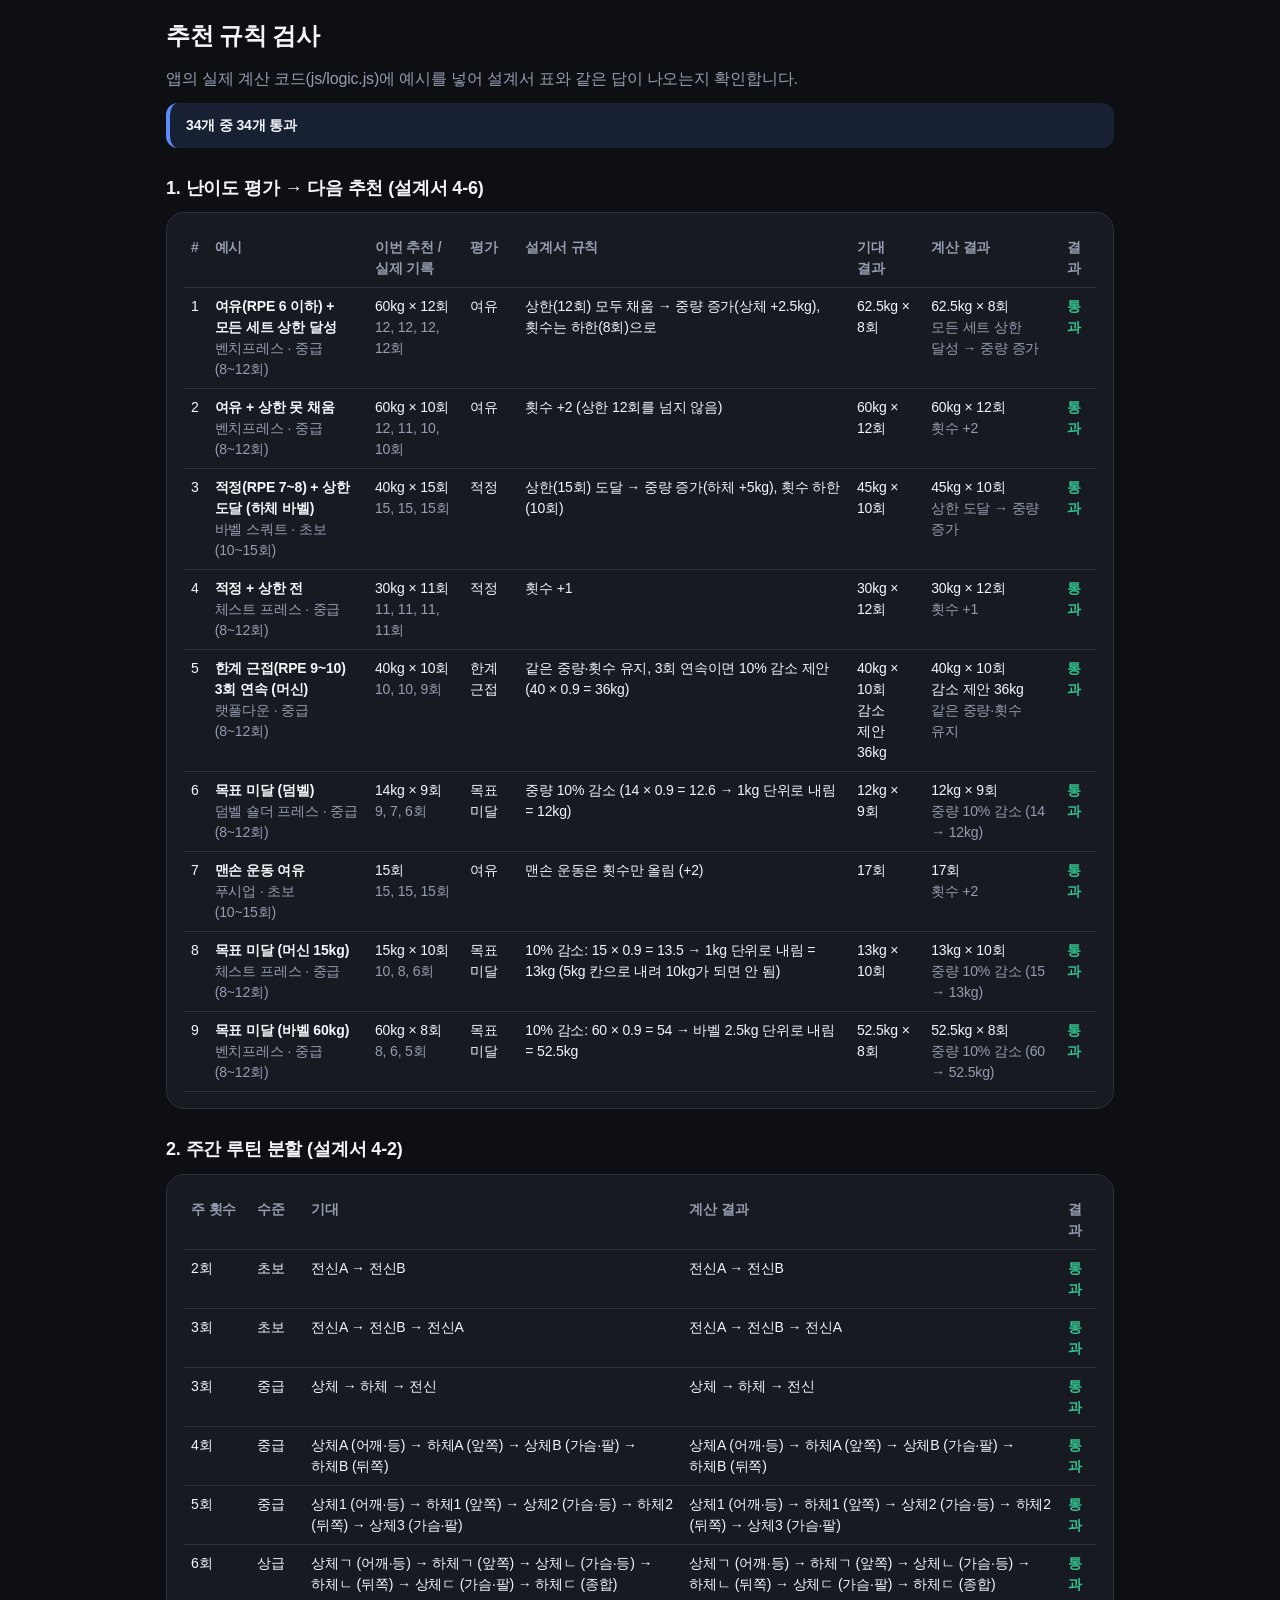
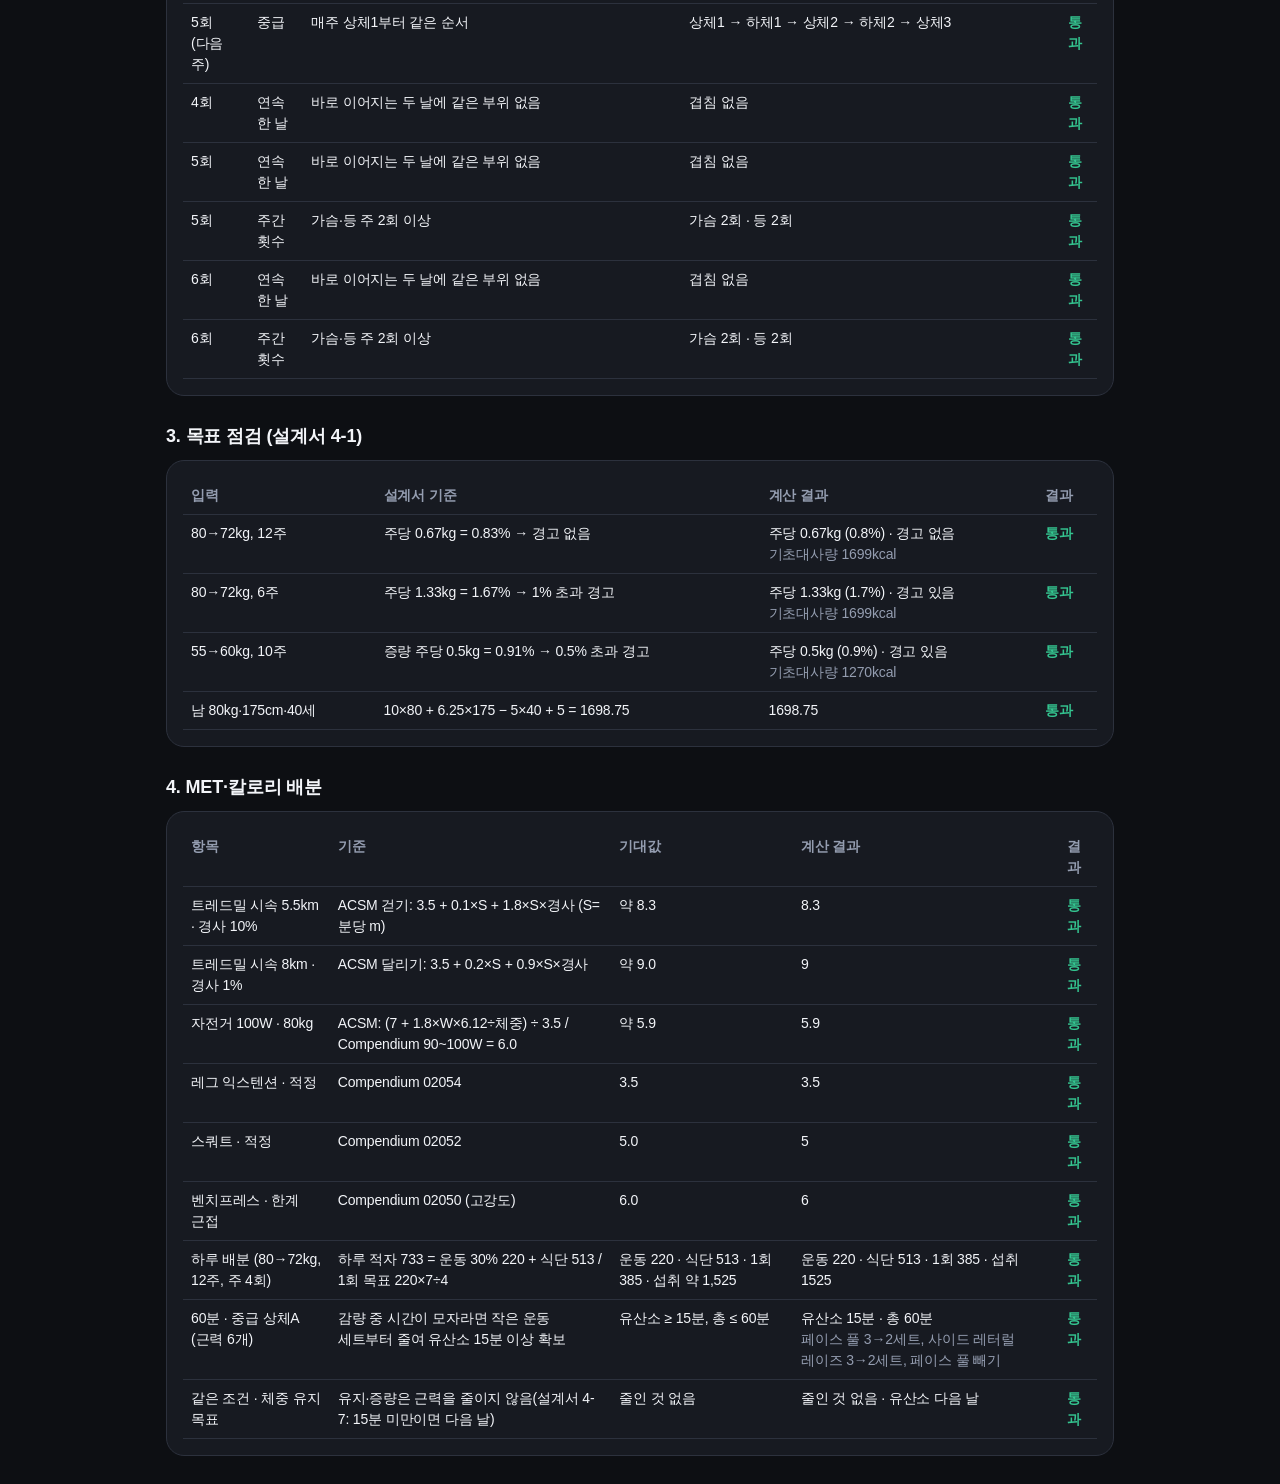
==== tests.html @ 9c6f2bda "운동관리 웹앱 1차 버전 Co-Authored-By: Claude Opus 5.5 <noreply@anthropic.com>" ====
<!doctype html>
<html lang="ko" data-theme="dark">
<head>
  <meta charset="utf-8">
  <meta name="viewport" content="width=device-width, initial-scale=1">
  <title>추천 규칙 검사</title>
  <link rel="stylesheet" href="css/design.css">
  <style>
    table { width: 100%; border-collapse: collapse; font-size: var(--fs-sm); }
    th, td { border-bottom: 1px solid var(--line); padding: var(--sp-2); text-align: left; vertical-align: top; }
    th { color: var(--text-muted); font-weight: 600; }
    .pass { color: var(--success); font-weight: 700; }
    .fail { color: var(--danger); font-weight: 700; }
    .wrap { max-width: 980px; margin: 0 auto; padding: var(--sp-4); overflow-x: auto; }
  </style>
</head>
<body>
<div class="wrap">
  <h1>추천 규칙 검사</h1>
  <p class="muted">앱의 실제 계산 코드(js/logic.js)에 예시를 넣어 설계서 표와 같은 답이 나오는지 확인합니다.</p>
  <div id="summary"></div>
  <h2>1. 난이도 평가 → 다음 추천 (설계서 4-6)</h2>
  <div class="card"><table id="t-rec"></table></div>
  <h2>2. 주간 루틴 분할 (설계서 4-2)</h2>
  <div class="card"><table id="t-split"></table></div>
  <h2>3. 목표 점검 (설계서 4-1)</h2>
  <div class="card"><table id="t-goal"></table></div>
  <h2>4. MET·칼로리 배분</h2>
  <div class="card"><table id="t-kcal"></table></div>
</div>
<script src="js/exercises.js"></script>
<script src="js/logic.js"></script>
<script>
  const R = Logic.rules({});
  let pass = 0, total = 0;
  const mark = ok => { total++; if (ok) pass++; return ok ? '<span class="pass">통과</span>' : '<span class="fail">틀림</span>'; };
  const sets = (w, reps) => reps.map(r => ({ w, r, done: true }));
  const show = (ex, x) => Logic.isWeighted(ex) ? `${x.weight}kg × ${x.reps}회` : `${x.reps}회`;

  // ---- 1. 다음 추천 ----
  const cases = [
    { title: '여유(RPE 6 이하) + 모든 세트 상한 달성', ex: 'bench', level: 'intermediate', rec: { weight: 60, reps: 12 }, reps: [12, 12, 12, 12], rating: 'easy',
      rule: '상한(12회) 모두 채움 → 중량 증가(상체 +2.5kg), 횟수는 하한(8회)으로', expect: { weight: 62.5, reps: 8 } },
    { title: '여유 + 상한 못 채움', ex: 'bench', level: 'intermediate', rec: { weight: 60, reps: 10 }, reps: [12, 11, 10, 10], rating: 'easy',
      rule: '횟수 +2 (상한 12회를 넘지 않음)', expect: { weight: 60, reps: 12 } },
    { title: '적정(RPE 7~8) + 상한 도달 (하체 바벨)', ex: 'squat', level: 'beginner', rec: { weight: 40, reps: 15 }, reps: [15, 15, 15], rating: 'ok',
      rule: '상한(15회) 도달 → 중량 증가(하체 +5kg), 횟수 하한(10회)', expect: { weight: 45, reps: 10 } },
    { title: '적정 + 상한 전', ex: 'chest_press', level: 'intermediate', rec: { weight: 30, reps: 11 }, reps: [11, 11, 11, 11], rating: 'ok',
      rule: '횟수 +1', expect: { weight: 30, reps: 12 } },
    { title: '한계 근접(RPE 9~10) 3회 연속 (머신)', ex: 'lat_pulldown', level: 'intermediate', rec: { weight: 40, reps: 10, hardStreak: 2 }, reps: [10, 10, 9], rating: 'hard',
      rule: '같은 중량·횟수 유지, 3회 연속이면 10% 감소 제안 (40 × 0.9 = 36kg)', expect: { weight: 40, reps: 10, suggestDrop: true, dropTo: 36 } },
    { title: '목표 미달 (덤벨)', ex: 'db_shoulder', level: 'intermediate', rec: { weight: 14, reps: 9 }, reps: [9, 7, 6], rating: 'fail',
      rule: '중량 10% 감소 (14 × 0.9 = 12.6 → 1kg 단위로 내림 = 12kg)', expect: { weight: 12, reps: 9 } },
    { title: '맨손 운동 여유', ex: 'pushup', level: 'beginner', rec: { weight: 0, reps: 15 }, reps: [15, 15, 15], rating: 'easy',
      rule: '맨손 운동은 횟수만 올림 (+2)', expect: { weight: 0, reps: 17 } },
    { title: '목표 미달 (머신 15kg)', ex: 'chest_press', level: 'intermediate', rec: { weight: 15, reps: 10 }, reps: [10, 8, 6], rating: 'fail',
      rule: '10% 감소: 15 × 0.9 = 13.5 → 1kg 단위로 내림 = 13kg (5kg 칸으로 내려 10kg가 되면 안 됨)', expect: { weight: 13, reps: 10 } },
    { title: '목표 미달 (바벨 60kg)', ex: 'bench', level: 'intermediate', rec: { weight: 60, reps: 8 }, reps: [8, 6, 5], rating: 'fail',
      rule: '10% 감소: 60 × 0.9 = 54 → 바벨 2.5kg 단위로 내림 = 52.5kg', expect: { weight: 52.5, reps: 8 } },
  ];
  let h = '<tr><th>#</th><th>예시</th><th>이번 추천 / 실제 기록</th><th>평가</th><th>설계서 규칙</th><th>기대 결과</th><th>계산 결과</th><th>결과</th></tr>';
  cases.forEach((c, i) => {
    const ex = EX[c.ex];
    const presc = Logic.prescription(ex, c.level, R);
    const out = Logic.nextRec(ex, Object.assign({ hardStreak: 0 }, c.rec), sets(c.rec.weight, c.reps), c.rating, presc, R);
    let ok = out.weight === c.expect.weight && out.reps === c.expect.reps;
    if (c.expect.suggestDrop) ok = ok && out.suggestDrop && out.dropTo === c.expect.dropTo;
    h += `<tr><td>${i + 1}</td><td><b>${c.title}</b><br><span class="muted">${ex.name} · ${LEVELS[c.level]} (${presc.lo}~${presc.hi}회)</span></td>
      <td>${show(ex, c.rec)}<br><span class="muted">${c.reps.join(', ')}회</span></td><td>${RATINGS[c.rating]}</td><td>${c.rule}</td>
      <td>${show(ex, c.expect)}${c.expect.suggestDrop ? `<br>감소 제안 ${c.expect.dropTo}kg` : ''}</td>
      <td>${show(ex, out)}${out.suggestDrop ? `<br>감소 제안 ${out.dropTo}kg` : ''}<br><span class="muted">${out.note}</span></td><td>${mark(ok)}</td></tr>`;
  });
  document.getElementById('t-rec').innerHTML = h;

  // ---- 2. 분할 ----
  const name = k => Logic.DAYS[k].name;
  const splits = [
    [2, 'beginner', '전신A → 전신B'],
    [3, 'beginner', '전신A → 전신B → 전신A'],
    [3, 'intermediate', '상체 → 하체 → 전신'],
    [4, 'intermediate', '상체A (어깨·등) → 하체A (앞쪽) → 상체B (가슴·팔) → 하체B (뒤쪽)'],
    [5, 'intermediate', '상체1 (어깨·등) → 하체1 (앞쪽) → 상체2 (가슴·등) → 하체2 (뒤쪽) → 상체3 (가슴·팔)'],
    [6, 'advanced', '상체ㄱ (어깨·등) → 하체ㄱ (앞쪽) → 상체ㄴ (가슴·등) → 하체ㄴ (뒤쪽) → 상체ㄷ (가슴·팔) → 하체ㄷ (종합)'],
  ];
  h = '<tr><th>주 횟수</th><th>수준</th><th>기대</th><th>계산 결과</th><th>결과</th></tr>';
  splits.forEach(([f, lv, exp]) => {
    const got = Logic.weekPlan(f, lv, 0).map(name).join(' → ');
    h += `<tr><td>${f}회</td><td>${LEVELS[lv]}</td><td>${exp}</td><td>${got}</td><td>${mark(got === exp)}</td></tr>`;
  });
  const w2 = Logic.weekPlan(5, 'intermediate', 5).map(k => name(k).split(' ')[0]).join(' → ');
  h += `<tr><td>5회 (다음 주)</td><td>중급</td><td>매주 상체1부터 같은 순서</td><td>${w2}</td><td>${mark(w2.startsWith('상체1'))}</td></tr>`;
  // 연달아 오는 날(한 바퀴 돌아 처음으로 이어지는 경우 포함)에 겹치는 부위가 없는지, 가슴·등이 주 2회인지
  const groupsOf = k => new Set(Logic.dayExercises(k, 'intermediate').map(id => EX[id].group));
  [4, 5, 6].forEach(f => {
    const c = Logic.cycle(f, 'intermediate');
    const clash = [];
    c.forEach((k, i) => { const n = c[(i + 1) % c.length]; const a = groupsOf(k), b = groupsOf(n); const both = [...a].filter(x => b.has(x)); if (both.length) clash.push(`${name(k).split(' ')[0]}→${name(n).split(' ')[0]}: ${both.join(',')}`); });
    h += `<tr><td>${f}회</td><td>연속한 날</td><td>바로 이어지는 두 날에 같은 부위 없음</td><td>${clash.join(' / ') || '겹침 없음'}</td><td>${mark(!clash.length)}</td></tr>`;
    const cnt = g => c.filter(k => Logic.DAYS[k].area.includes('upper') && groupsOf(k).has(g)).length;
    if (f >= 5) h += `<tr><td>${f}회</td><td>주간 횟수</td><td>가슴·등 주 2회 이상</td><td>가슴 ${cnt('chest')}회 · 등 ${cnt('back')}회</td><td>${mark(cnt('chest') >= 2 && cnt('back') >= 2)}</td></tr>`;
  });
  document.getElementById('t-split').innerHTML = h;

  // ---- 3. 목표 점검 ----
  const goals = [
    [{ height: 175, weight: 80, target: 72, weeks: 12, sex: 'male', age: 40, freq: 4 }, false, '주당 0.67kg = 0.83% → 경고 없음'],
    [{ height: 175, weight: 80, target: 72, weeks: 6, sex: 'male', age: 40, freq: 4 }, true, '주당 1.33kg = 1.67% → 1% 초과 경고'],
    [{ height: 165, weight: 55, target: 60, weeks: 10, sex: 'female', age: 30, freq: 3 }, true, '증량 주당 0.5kg = 0.91% → 0.5% 초과 경고'],
  ];
  h = '<tr><th>입력</th><th>설계서 기준</th><th>계산 결과</th><th>결과</th></tr>';
  goals.forEach(([p, warn, why]) => {
    const g = Logic.goalCheck(p, R);
    h += `<tr><td>${p.weight}→${p.target}kg, ${p.weeks}주</td><td>${why}</td><td>주당 ${g.weekly}kg (${g.pct}%) · 경고 ${g.warn ? '있음' : '없음'}<br><span class="muted">기초대사량 ${g.bmr}kcal</span></td><td>${mark(g.warn === warn)}</td></tr>`;
  });
  const b = Logic.bmr({ weight: 80, height: 175, age: 40, sex: 'male' });
  h += `<tr><td>남 80kg·175cm·40세</td><td>10×80 + 6.25×175 − 5×40 + 5 = 1698.75</td><td>${b}</td><td>${mark(Math.abs(b - 1698.75) < 0.01)}</td></tr>`;
  document.getElementById('t-goal').innerHTML = h;

  // ---- 4. MET·칼로리 배분 ----
  const near = (a, b, tol = 0.15) => Math.abs(a - b) <= tol;
  h = '<tr><th>항목</th><th>기준</th><th>기대값</th><th>계산 결과</th><th>결과</th></tr>';
  const tm = Logic.acsmTreadmill(5.5, 10);
  h += `<tr><td>트레드밀 시속 5.5km · 경사 10%</td><td>ACSM 걷기: 3.5 + 0.1×S + 1.8×S×경사 (S=분당 m)</td><td>약 8.3</td><td>${tm.met}</td><td>${mark(near(tm.met, 8.3))}</td></tr>`;
  const tr = Logic.acsmTreadmill(8, 1);
  h += `<tr><td>트레드밀 시속 8km · 경사 1%</td><td>ACSM 달리기: 3.5 + 0.2×S + 0.9×S×경사</td><td>약 9.0</td><td>${tr.met}</td><td>${mark(near(tr.met, 9.0))}</td></tr>`;
  const bk = Logic.acsmBike(100, 80);
  h += `<tr><td>자전거 100W · 80kg</td><td>ACSM: (7 + 1.8×W×6.12÷체중) ÷ 3.5 / Compendium 90~100W = 6.0</td><td>약 5.9</td><td>${bk.met}</td><td>${mark(near(bk.met, 5.9))}</td></tr>`;
  const s1 = Logic.strengthMET(EX.leg_ext, 'ok', 20), s2 = Logic.strengthMET(EX.squat, 'ok', 40), s3 = Logic.strengthMET(EX.bench, 'hard', 60);
  h += `<tr><td>레그 익스텐션 · 적정</td><td>Compendium 02054</td><td>3.5</td><td>${s1.met}</td><td>${mark(s1.met === 3.5)}</td></tr>`;
  h += `<tr><td>스쿼트 · 적정</td><td>Compendium 02052</td><td>5.0</td><td>${s2.met}</td><td>${mark(s2.met === 5.0)}</td></tr>`;
  h += `<tr><td>벤치프레스 · 한계 근접</td><td>Compendium 02050 (고강도)</td><td>6.0</td><td>${s3.met}</td><td>${mark(s3.met === 6.0)}</td></tr>`;
  const P = { height: 175, weight: 80, target: 72, weeks: 12, sex: 'male', age: 40, freq: 4, level: 'intermediate', minutes: 60 };
  const gg = Logic.goalCheck(P, R);
  h += `<tr><td>하루 배분 (80→72kg, 12주, 주 4회)</td><td>하루 적자 733 = 운동 30% 220 + 식단 513 / 1회 목표 220×7÷4</td><td>운동 220 · 식단 513 · 1회 385 · 섭취 약 1,525</td>
    <td>운동 ${gg.exerciseDaily} · 식단 ${gg.dietDeficit} · 1회 ${gg.sessionTarget} · 섭취 ${gg.intake}</td><td>${mark(gg.exerciseDaily === 220 && gg.dietDeficit === 513 && gg.sessionTarget === 385 && Math.abs(gg.intake - 1525) <= 1)}</td></tr>`;
  const sp = Logic.sessionPlan({ profile: P, dayKey: 'UA' });
  h += `<tr><td>60분 · 중급 상체A (근력 6개)</td><td>감량 중 시간이 모자라면 작은 운동 세트부터 줄여 유산소 ${R.cardioMinMinutes}분 이상 확보</td><td>유산소 ≥ ${R.cardioMinMinutes}분, 총 ≤ 60분</td>
    <td>유산소 ${sp.cardio.minutes}분 · 총 ${sp.totalMin}분<br><span class="muted">${sp.trims.join(', ') || '줄인 것 없음'}</span></td><td>${mark(!sp.cardio.skip && sp.cardio.minutes >= R.cardioMinMinutes && sp.totalMin <= 60)}</td></tr>`;
  const sk = Logic.sessionPlan({ profile: Object.assign({}, P, { target: 80 }), dayKey: 'UA' });
  h += `<tr><td>같은 조건 · 체중 유지 목표</td><td>유지·증량은 근력을 줄이지 않음(설계서 4-7: 15분 미만이면 다음 날)</td><td>줄인 것 없음</td><td>${sk.trims.length ? sk.trims.join(', ') : '줄인 것 없음'} · 유산소 ${sk.cardio.skip ? '다음 날' : sk.cardio.minutes + '분'}</td><td>${mark(sk.trims.length === 0)}</td></tr>`;
  document.getElementById('t-kcal').innerHTML = h;

  document.getElementById('summary').innerHTML = `<div class="notice ${pass === total ? 'info' : 'danger'}"><b>${total}개 중 ${pass}개 통과</b></div>`;
</script>
</body>
</html>
---- css/design.css ----
/* =========================================================
   디자인 값 모음 (여기만 고치면 앱 전체에 반영됩니다)
   예) 주 색상을 남색으로: --primary 값을 #2a3d8f 로 바꾸기
   ========================================================= */
:root {
  /* ---- 색 (기본: 다크 모드) ---- */
  --bg: #0d0f13;            /* 화면 바탕 */
  --surface: #171a21;       /* 카드 바탕 */
  --surface-2: #222631;     /* 버튼·입력칸 바탕 */
  --line: #2c313d;          /* 구분선 */
  --text: #f3f5f9;          /* 기본 글자 */
  --text-muted: #949db0;    /* 흐린 글자 */
  --primary: #5b8cff;       /* 주 색상 (버튼·강조) */
  --primary-soft: rgba(91, 140, 255, .14); /* 주 색상 옅은 바탕 */
  --primary-text: #ffffff;  /* 주 색상 위 글자 */
  --success: #34c38f;       /* 완료 */
  --warning: #f5a524;       /* 경고 */
  --danger: #ff5c63;        /* 위험·통증 안내 */
  --figure: #e9edf5;        /* 운동 그림 몸 선 */
  --figure-far: #6c7587;    /* 운동 그림 뒤쪽 팔다리 */
  --figure-prop: #5b8cff;   /* 운동 그림 기구 */

  /* ---- 글자 크기 ---- */
  --fs-xs: 12px;            /* 아주 작은 설명 */
  --fs-sm: 14px;            /* 보조 글자 */
  --fs-md: 16px;            /* 기본 글자 */
  --fs-lg: 18px;            /* 카드 제목 */
  --fs-xl: 24px;            /* 화면 제목 */
  --fs-num: 28px;           /* 큰 숫자 */
  --fs-timer: 64px;         /* 타이머 숫자 */
  --font: -apple-system, BlinkMacSystemFont, "Apple SD Gothic Neo", "Pretendard", "Malgun Gothic", "Noto Sans KR", sans-serif;

  /* ---- 간격 ---- */
  --sp-1: 4px;
  --sp-2: 8px;
  --sp-3: 12px;
  --sp-4: 16px;
  --sp-5: 20px;
  --sp-6: 28px;
  --gutter: 16px;           /* 화면 좌우 여백 */

  /* ---- 모양 ---- */
  --radius: 18px;           /* 카드 모서리 둥글기 */
  --radius-sm: 12px;        /* 버튼·입력칸 모서리 */
  --btn-h: 52px;            /* 일반 버튼 높이 */
  --btn-big-h: 60px;        /* 큰 버튼 높이 (운동 중) */
  --step-btn: 48px;         /* +/− 버튼 크기 */
  --tab-h: 62px;            /* 아래 탭 높이 */
  --max-w: 520px;           /* 화면 최대 너비 */
}

/* ---- 밝은 화면 (설정에서 선택) ---- */
:root[data-theme="light"] {
  --bg: #f3f5f9;
  --surface: #ffffff;
  --surface-2: #eceff5;
  --line: #e0e4ec;
  --text: #141821;
  --text-muted: #636c7e;
  --primary: #2f6fe4;
  --primary-soft: rgba(47, 111, 228, .10);
  --primary-text: #ffffff;
  --success: #179c6b;
  --warning: #c27c00;
  --danger: #d93a3f;
  --figure: #1d2330;
  --figure-far: #a3abba;
  --figure-prop: #2f6fe4;
}

/* =========================================================
   아래부터는 배치 규칙 (보통은 고칠 필요 없음)
   ========================================================= */
* { box-sizing: border-box; }
html, body { margin: 0; padding: 0; }
body {
  background: var(--bg); color: var(--text); font-family: var(--font);
  font-size: var(--fs-md); line-height: 1.5; letter-spacing: -0.01em;
  word-break: keep-all; overflow-wrap: anywhere;   /* 한글은 단어 단위로 줄바꿈 */
  -webkit-text-size-adjust: 100%; -webkit-tap-highlight-color: transparent;
  font-variant-numeric: tabular-nums;
}
button, input, select { font: inherit; color: inherit; letter-spacing: inherit; }
a { color: var(--primary); text-decoration: none; font-weight: 600; }

#app { max-width: var(--max-w); margin: 0 auto; min-height: 100vh; padding-bottom: calc(var(--tab-h) + var(--sp-6) + env(safe-area-inset-bottom)); }
#app.no-tabs { padding-bottom: calc(110px + env(safe-area-inset-bottom)); }
.screen { display: none; padding: var(--sp-4) var(--gutter); padding-top: calc(var(--sp-5) + env(safe-area-inset-top)); }
.screen.active { display: block; }

/* 글자 */
h1 { font-size: var(--fs-xl); line-height: 1.3; margin: var(--sp-1) 0 var(--sp-4); font-weight: 800; letter-spacing: -0.02em; }
h2 { font-size: var(--fs-lg); line-height: 1.35; margin: var(--sp-6) 0 var(--sp-3); font-weight: 700; }
h3 { font-size: var(--fs-md); margin: var(--sp-4) 0 var(--sp-2); font-weight: 700; }
p { margin: var(--sp-2) 0; }
ul { margin: var(--sp-2) 0; padding-left: 1.2em; }
li { margin: 2px 0; }
.eyebrow { font-size: var(--fs-sm); color: var(--text-muted); font-weight: 600; }
.muted { color: var(--text-muted); }
.small { font-size: var(--fs-sm); }
.xs { font-size: var(--fs-xs); }
.center { text-align: center; }
.bold { font-weight: 700; }
.num { font-size: var(--fs-num); font-weight: 800; line-height: 1.15; letter-spacing: -0.02em; }
.num .unit { font-size: var(--fs-sm); font-weight: 600; color: var(--text-muted); margin-left: 2px; }
.big-num { font-size: var(--fs-num); font-weight: 800; line-height: 1.2; }

/* 카드 */
.card { background: var(--surface); border: 1px solid var(--line); border-radius: var(--radius); padding: var(--sp-4); margin-bottom: var(--sp-3); }
.card.tight { padding: var(--sp-3); }
.card.hero { background: linear-gradient(160deg, var(--primary-soft), transparent 70%), var(--surface); }
.card-title { display: flex; align-items: center; justify-content: space-between; gap: var(--sp-2); font-weight: 700; font-size: var(--fs-lg); margin-bottom: var(--sp-3); }
.card-title .side { font-size: var(--fs-sm); font-weight: 600; color: var(--text-muted); white-space: nowrap; }

.row { display: flex; align-items: center; gap: var(--sp-3); }
.row.between { justify-content: space-between; }
.row.wrap { flex-wrap: wrap; }
.grow { flex: 1; min-width: 0; }
.stack > * + * { margin-top: var(--sp-3); }
.grid2 { display: grid; grid-template-columns: 1fr 1fr; gap: var(--sp-3); }
.grid3 { display: grid; grid-template-columns: repeat(3, 1fr); gap: var(--sp-2); }

/* 이름-값 줄 (정렬된 표처럼) */
.kv { display: grid; grid-template-columns: 1fr auto; gap: var(--sp-2) var(--sp-3); align-items: baseline; }
.kv > :nth-child(odd) { color: var(--text-muted); font-size: var(--fs-sm); }
.kv > :nth-child(even) { text-align: right; font-weight: 700; white-space: nowrap; }
.kv .total { color: var(--text) !important; font-weight: 800; font-size: var(--fs-md) !important; border-top: 1px solid var(--line); padding-top: var(--sp-2); }

/* 숫자 칸 */
.stat { background: var(--surface-2); border-radius: var(--radius-sm); padding: var(--sp-3); }
.stat .label { font-size: var(--fs-xs); color: var(--text-muted); font-weight: 600; }
.stat .value { font-size: var(--fs-lg); font-weight: 800; margin-top: 2px; white-space: nowrap; }
.stat .value small { font-size: var(--fs-xs); color: var(--text-muted); font-weight: 600; }

/* 막대 (칼로리 배분) */
.bar { display: flex; height: 10px; border-radius: 5px; overflow: hidden; background: var(--surface-2); margin: var(--sp-2) 0; }
.bar > span { display: block; height: 100%; }
.bar .b1 { background: var(--figure-far); }
.bar .b2 { background: var(--primary); }
.bar .b3 { background: var(--success); }
.legend { display: flex; flex-wrap: wrap; gap: var(--sp-1) var(--sp-3); font-size: var(--fs-xs); color: var(--text-muted); }
.legend i { display: inline-block; width: 8px; height: 8px; border-radius: 2px; margin-right: 4px; vertical-align: 0; }

.empty { border: 1.5px dashed var(--line); border-radius: var(--radius); padding: var(--sp-5); text-align: center; color: var(--text-muted); font-size: var(--fs-sm); }

/* 버튼 */
.btn { display: flex; align-items: center; justify-content: center; gap: var(--sp-2); width: 100%; min-height: var(--btn-h); padding: 0 var(--sp-4); border: none; border-radius: var(--radius-sm); background: var(--surface-2); font-weight: 700; font-size: var(--fs-md); cursor: pointer; color: var(--text); text-align: center; line-height: 1.3; }
.btn.primary { background: var(--primary); color: var(--primary-text); }
.btn.success { background: var(--success); color: #fff; }
.btn.danger { background: transparent; color: var(--danger); border: 1.5px solid var(--danger); }
.btn.ghost { background: transparent; color: var(--primary); }
.btn.big { min-height: var(--btn-big-h); font-size: var(--fs-lg); }
.btn.small { min-height: 36px; width: auto; font-size: var(--fs-sm); padding: 0 var(--sp-3); border-radius: 10px; white-space: nowrap; }
.btn:disabled { opacity: .4; cursor: default; }
.btn:active:not(:disabled) { transform: scale(.98); }
.btn-row { display: flex; gap: var(--sp-2); }
.btn-row > .btn { flex: 1; }

/* 화면 아래 고정 버튼 (운동 중 엄지로 누르기) */
.action-bar { position: fixed; left: 0; right: 0; bottom: 0; z-index: 30; padding: var(--sp-3) var(--gutter) calc(var(--sp-3) + env(safe-area-inset-bottom)); background: linear-gradient(transparent, var(--bg) 30%); }
.action-bar .inner { max-width: var(--max-w); margin: 0 auto; padding: 0 0; display: flex; gap: var(--sp-2); }
.action-bar .inner > .btn { flex: 1; }

/* 선택 버튼 묶음 */
.choice { display: flex; gap: var(--sp-2); flex-wrap: wrap; }
.choice button { flex: 1 1 0; min-width: 0; min-height: 46px; padding: 0 var(--sp-2); border-radius: var(--radius-sm); border: 1.5px solid var(--line); background: var(--surface-2); font-weight: 700; font-size: var(--fs-sm); cursor: pointer; white-space: nowrap; }
.choice button.on { border-color: var(--primary); background: var(--primary); color: var(--primary-text); }
.choice.col { flex-direction: column; }
.choice.col button { min-height: var(--btn-big-h); font-size: var(--fs-lg); text-align: left; padding: 0 var(--sp-4); white-space: normal; }
.choice.wrap2 button { flex: 1 1 40%; }
.choice.col button { display: flex; flex-direction: column; align-items: flex-start; justify-content: center; gap: 2px; padding: var(--sp-2) var(--sp-4); }
.r-main { font-size: var(--fs-lg); font-weight: 800; }
.r-rpe { font-size: var(--fs-sm); font-weight: 700; opacity: .75; margin-left: 4px; }
.r-desc { font-size: var(--fs-sm); font-weight: 500; opacity: .8; }

/* 입력칸 */
.field { margin-bottom: var(--sp-4); }
.field:last-child { margin-bottom: 0; }
.field label { display: block; font-weight: 700; font-size: var(--fs-sm); margin-bottom: var(--sp-2); }
.field label .muted { font-weight: 500; }
.field .hint { font-size: var(--fs-xs); color: var(--text-muted); margin-top: var(--sp-2); line-height: 1.45; }
input[type=number], input[type=text], input[type=date], select { width: 100%; min-height: 50px; padding: 0 var(--sp-3); border-radius: var(--radius-sm); border: 1.5px solid var(--line); background: var(--surface-2); font-size: var(--fs-lg); font-weight: 600; }
input:focus, select:focus { outline: none; border-color: var(--primary); }
input::placeholder { color: var(--text-muted); font-weight: 400; }

/* +/− 조절 */
.stepper { display: inline-flex; align-items: center; gap: var(--sp-1); }
.stepper button { width: var(--step-btn); height: var(--step-btn); border-radius: 14px; border: none; background: var(--surface-2); font-size: 24px; font-weight: 700; cursor: pointer; flex: none; line-height: 1; }
.set-row .stepper button, .card .stepper button { background: var(--bg); }
.stepper button:active { background: var(--primary); color: var(--primary-text); }
.stepper .val { min-width: 92px; text-align: center; font-size: 22px; font-weight: 800; white-space: nowrap; }
.stepper .unit { font-size: var(--fs-sm); color: var(--text-muted); font-weight: 600; }
.ctl-row { display: grid; grid-template-columns: 1fr auto; align-items: center; gap: var(--sp-2); padding: var(--sp-2) 0; }
.ctl-row + .ctl-row { border-top: 1px solid var(--line); }
.ctl-row > .label { font-size: var(--fs-sm); color: var(--text-muted); font-weight: 600; }

/* 알림 상자 */
.notice { border-radius: var(--radius-sm); padding: var(--sp-3) var(--sp-4); margin: var(--sp-3) 0; font-size: var(--fs-sm); background: var(--surface-2); line-height: 1.5; }
.notice b { font-weight: 700; }
.notice.warn { background: color-mix(in srgb, var(--warning) 14%, var(--surface)); border-left: 4px solid var(--warning); }
.notice.danger { background: color-mix(in srgb, var(--danger) 12%, var(--surface)); border-left: 4px solid var(--danger); }
.notice.info { background: var(--primary-soft); border-left: 4px solid var(--primary); }
.notice.slim { padding: var(--sp-2) var(--sp-3); font-size: var(--fs-xs); }

.tag { display: inline-flex; align-items: center; padding: 2px 9px; border-radius: 999px; background: var(--surface-2); font-size: var(--fs-xs); font-weight: 700; color: var(--text-muted); white-space: nowrap; line-height: 1.6; }
.tag.primary { background: var(--primary); color: var(--primary-text); }
.tag.success { background: color-mix(in srgb, var(--success) 18%, transparent); color: var(--success); }
.tag.warn { background: color-mix(in srgb, var(--warning) 22%, transparent); color: var(--warning); }

/* 목록 */
.list { list-style: none; margin: 0; padding: 0; }
.list > li { padding: var(--sp-3) 0; border-bottom: 1px solid var(--line); margin: 0; }
.list > li:last-child { border-bottom: none; padding-bottom: 0; }
.list > li:first-child { padding-top: 0; }
.item { display: grid; grid-template-columns: 1fr auto; gap: 2px var(--sp-3); align-items: center; }
.item .title { font-weight: 700; }
.item .sub { grid-column: 1; font-size: var(--fs-sm); color: var(--text-muted); }
.item .side { grid-column: 2; grid-row: 1 / span 2; text-align: right; font-size: var(--fs-sm); color: var(--text-muted); white-space: nowrap; }
.item .extra { grid-column: 1 / -1; margin-top: var(--sp-2); }
.numbered { counter-reset: n; }
.numbered > li { counter-increment: n; display: grid; grid-template-columns: 26px 1fr; }
.numbered > li::before { content: counter(n); width: 22px; height: 22px; border-radius: 50%; background: var(--surface-2); color: var(--text-muted); font-size: var(--fs-xs); font-weight: 700; display: grid; place-items: center; margin-top: 1px; }

/* 주간 진행 점 */
.dots { display: flex; gap: 6px; }
.dots span { flex: 1; height: 8px; border-radius: 4px; background: var(--surface-2); }
.dots span.on { background: var(--success); }

/* 운동 그림 */
.figs { display: grid; grid-template-columns: 1fr 1fr; gap: var(--sp-2); }
.fig { background: var(--surface-2); border-radius: var(--radius-sm); padding: var(--sp-2) var(--sp-2) var(--sp-1); text-align: center; }
.fig svg { width: 100%; height: auto; display: block; }
.fig .cap { font-size: var(--fs-xs); color: var(--text-muted); font-weight: 600; padding-bottom: 2px; }
.fig-body, .fig-far { fill: none; stroke: var(--figure); stroke-width: 4; stroke-linecap: round; stroke-linejoin: round; }
.fig-far { stroke: var(--figure-far); }
.fig-head { fill: var(--figure); }
.fig-headtop { fill: var(--figure-far); stroke: var(--figure); stroke-width: 1.5; }
.fig-prop { fill: none; stroke: var(--figure-prop); stroke-width: 2; stroke-linecap: round; stroke-linejoin: round; }
.fig-prop.thick { stroke-width: 2.6; }
.fig-pad { fill: none; stroke: var(--figure-prop); stroke-width: 5; stroke-linecap: round; opacity: .55; }
.fig-pad.front { opacity: .9; stroke-width: 6; }
.fig-fill { fill: var(--figure-prop); }
.fig-cable { fill: none; stroke: var(--figure-prop); stroke-width: 1.4; stroke-dasharray: 3 2; }
.fig-arrow { fill: none; stroke: var(--warning); stroke-width: 2.2; stroke-linecap: round; stroke-linejoin: round; }
.fig-label { fill: var(--text-muted); font-size: 6.5px; font-family: var(--font); }
.fig-ground { stroke: var(--line); stroke-width: 2; }

/* 세트 행 */
.set-row { padding: var(--sp-3) var(--sp-4); border-radius: var(--radius-sm); background: var(--surface-2); margin-bottom: var(--sp-2); }
.set-row .head { display: flex; justify-content: space-between; align-items: center; gap: var(--sp-2); }
.set-row .head b { font-size: var(--fs-md); }
.set-row .head span { font-size: var(--fs-sm); color: var(--text-muted); white-space: nowrap; }
.set-row.done { opacity: .55; }
.set-row.done .head span { color: var(--success); font-weight: 700; }
.set-row.current { outline: 2px solid var(--primary); background: var(--surface); }

/* 타이머 */
.timer { font-size: var(--fs-timer); font-weight: 800; text-align: center; line-height: 1.05; margin: var(--sp-4) 0; letter-spacing: -0.03em; }
.overlay { position: fixed; inset: 0; background: var(--bg); z-index: 50; display: none; overflow-y: auto; }
.overlay.active { display: block; }
.overlay .inner { max-width: var(--max-w); margin: 0 auto; padding: var(--sp-6) var(--gutter); padding-top: calc(var(--sp-6) + env(safe-area-inset-top)); }
.ring { width: 220px; height: 220px; margin: var(--sp-5) auto; position: relative; }
.ring svg { width: 100%; height: 100%; transform: rotate(-90deg); }
.ring .track { fill: none; stroke: var(--surface-2); stroke-width: 10; }
.ring .prog { fill: none; stroke: var(--primary); stroke-width: 10; stroke-linecap: round; transition: stroke-dashoffset .25s linear; }
.ring .timer { position: absolute; inset: 0; display: grid; place-items: center; margin: 0; font-size: 56px; }

/* 아래 탭 */
.tabbar { position: fixed; left: 0; right: 0; bottom: 0; height: calc(var(--tab-h) + env(safe-area-inset-bottom)); padding-bottom: env(safe-area-inset-bottom); background: color-mix(in srgb, var(--surface) 88%, transparent); -webkit-backdrop-filter: blur(14px); backdrop-filter: blur(14px); border-top: 1px solid var(--line); display: flex; justify-content: center; z-index: 40; }
.tabbar .tabs { display: flex; width: 100%; max-width: var(--max-w); }
.tabbar button { flex: 1; border: none; background: none; color: var(--text-muted); font-size: 11px; font-weight: 600; display: flex; flex-direction: column; align-items: center; justify-content: center; gap: 3px; cursor: pointer; }
.tabbar button svg { width: 24px; height: 24px; }
.tabbar button.on { color: var(--primary); }
.tabbar.hidden { display: none; }

.chart-box { position: relative; height: 200px; }
.chart-box.mini { height: 96px; }

details > summary { cursor: pointer; font-weight: 700; list-style: none; display: flex; align-items: center; justify-content: space-between; gap: var(--sp-2); }
details > summary::-webkit-details-marker { display: none; }
details > summary::after { content: '⌄'; color: var(--text-muted); font-size: 18px; line-height: 1; transition: transform .15s; }
details[open] > summary::after { transform: rotate(180deg); }
details[open] > summary { margin-bottom: var(--sp-3); }
hr { border: none; border-top: 1px solid var(--line); margin: var(--sp-4) 0; }
.toast { position: fixed; left: 50%; bottom: calc(var(--tab-h) + 28px); transform: translateX(-50%); background: var(--text); color: var(--bg); padding: var(--sp-3) var(--sp-4); border-radius: 999px; font-size: var(--fs-sm); font-weight: 600; z-index: 100; opacity: 0; transition: opacity .2s; pointer-events: none; max-width: calc(100vw - 32px); text-align: center; }
.toast.show { opacity: 1; }

@media (max-width: 360px) {
  :root { --gutter: 12px; --step-btn: 44px; --fs-timer: 56px; }
  .stepper .val { min-width: 76px; font-size: 20px; }
}
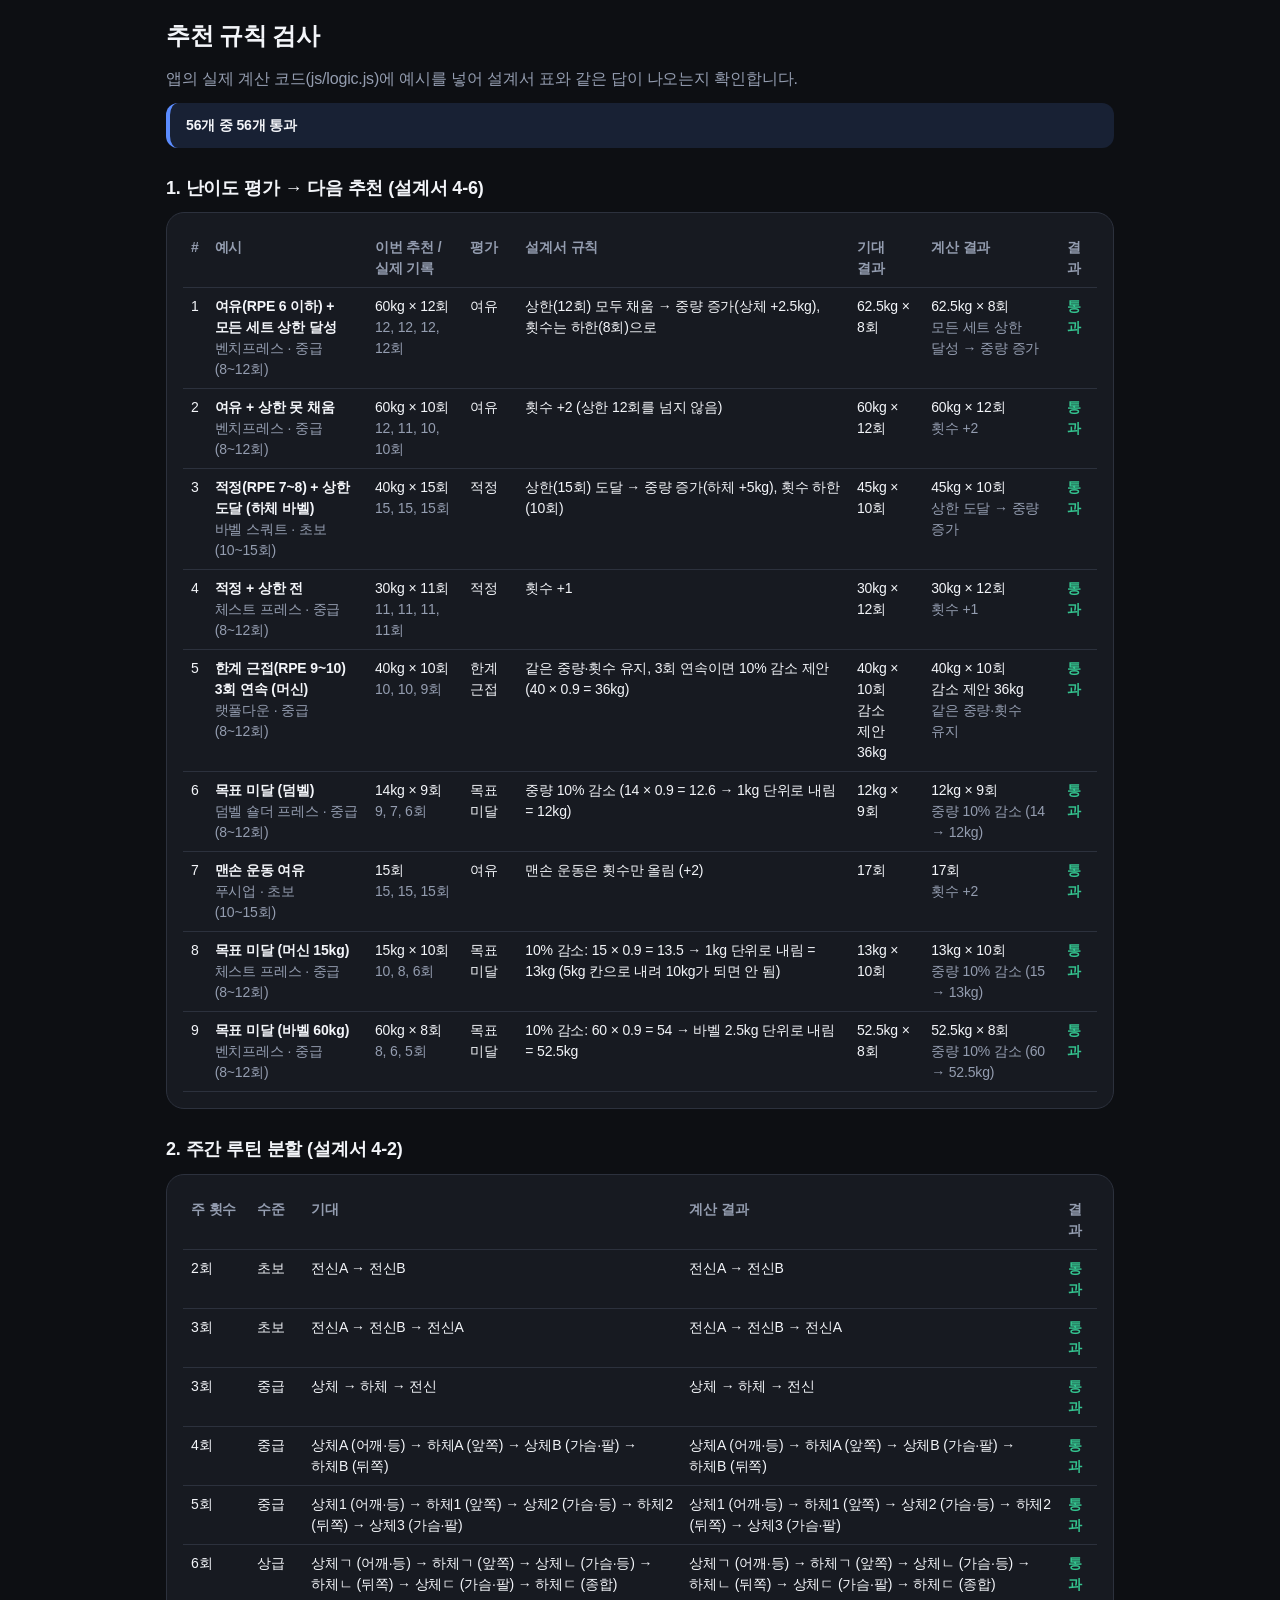
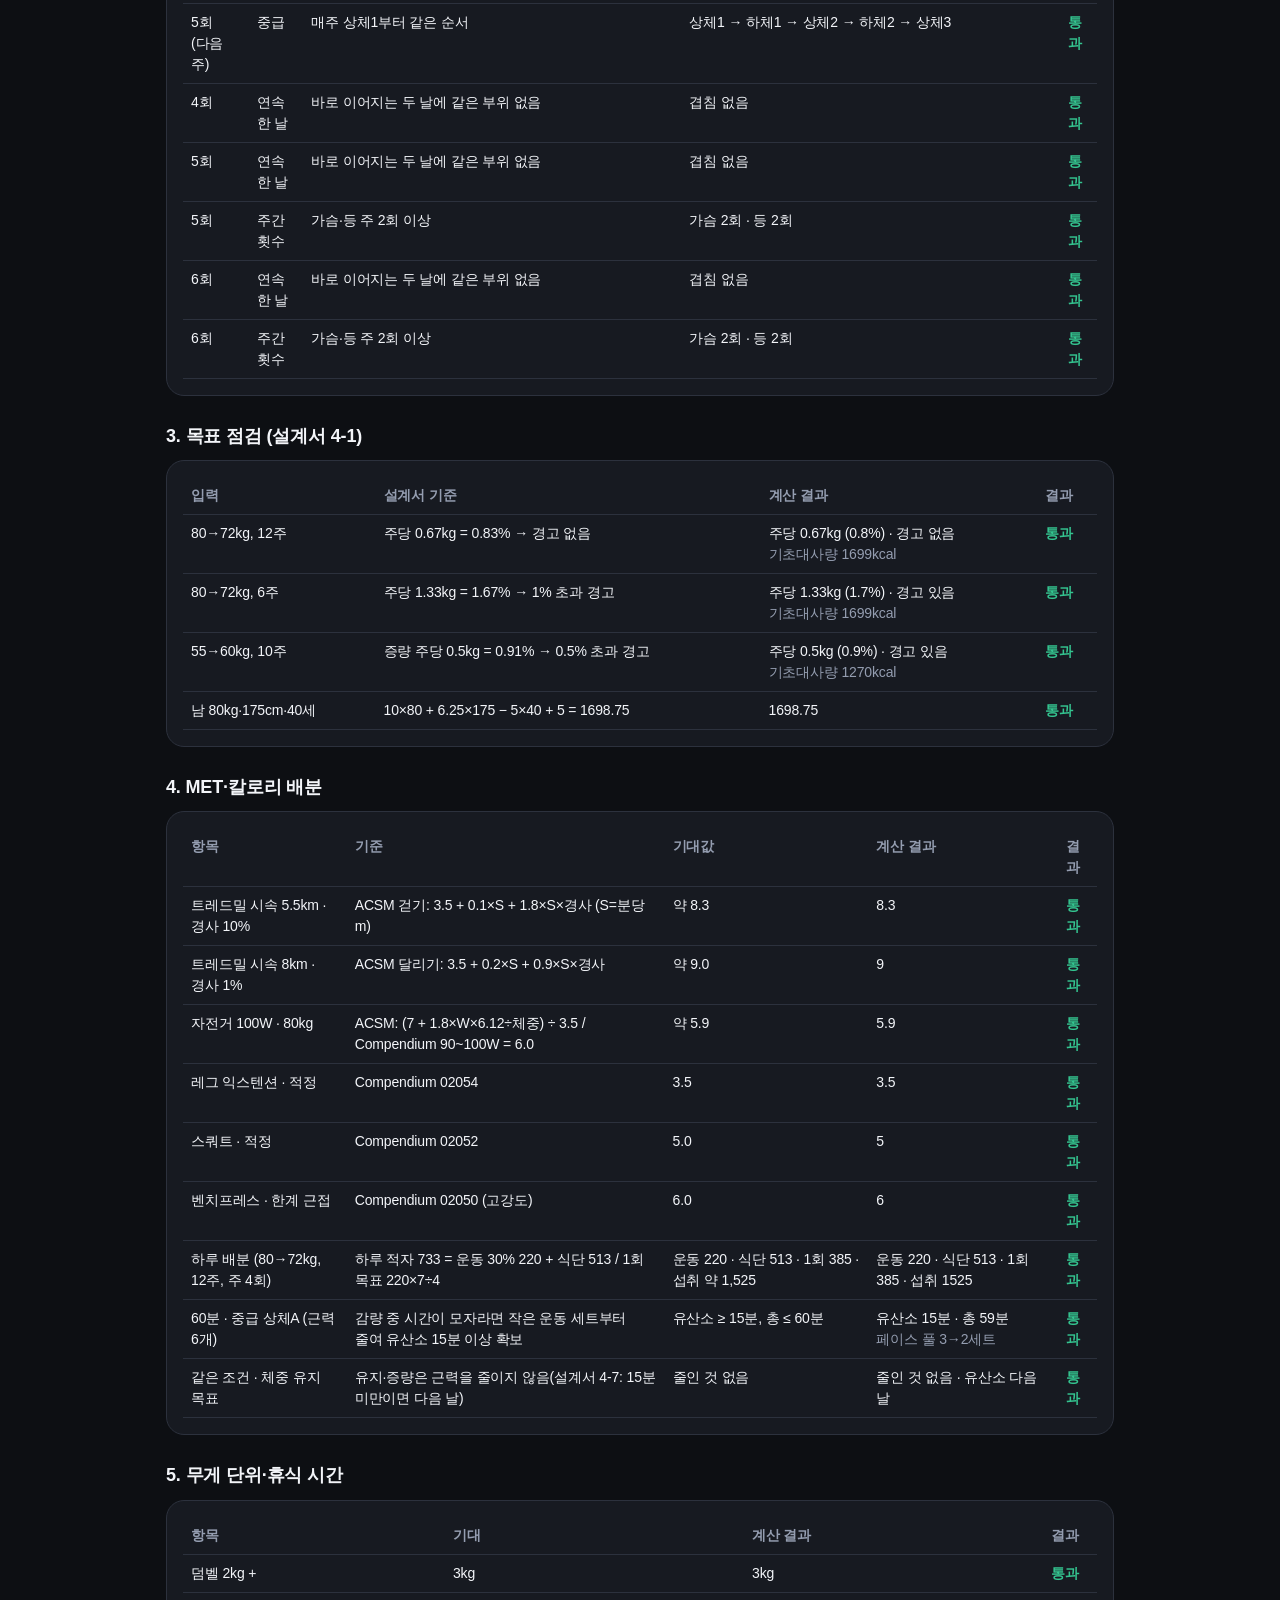
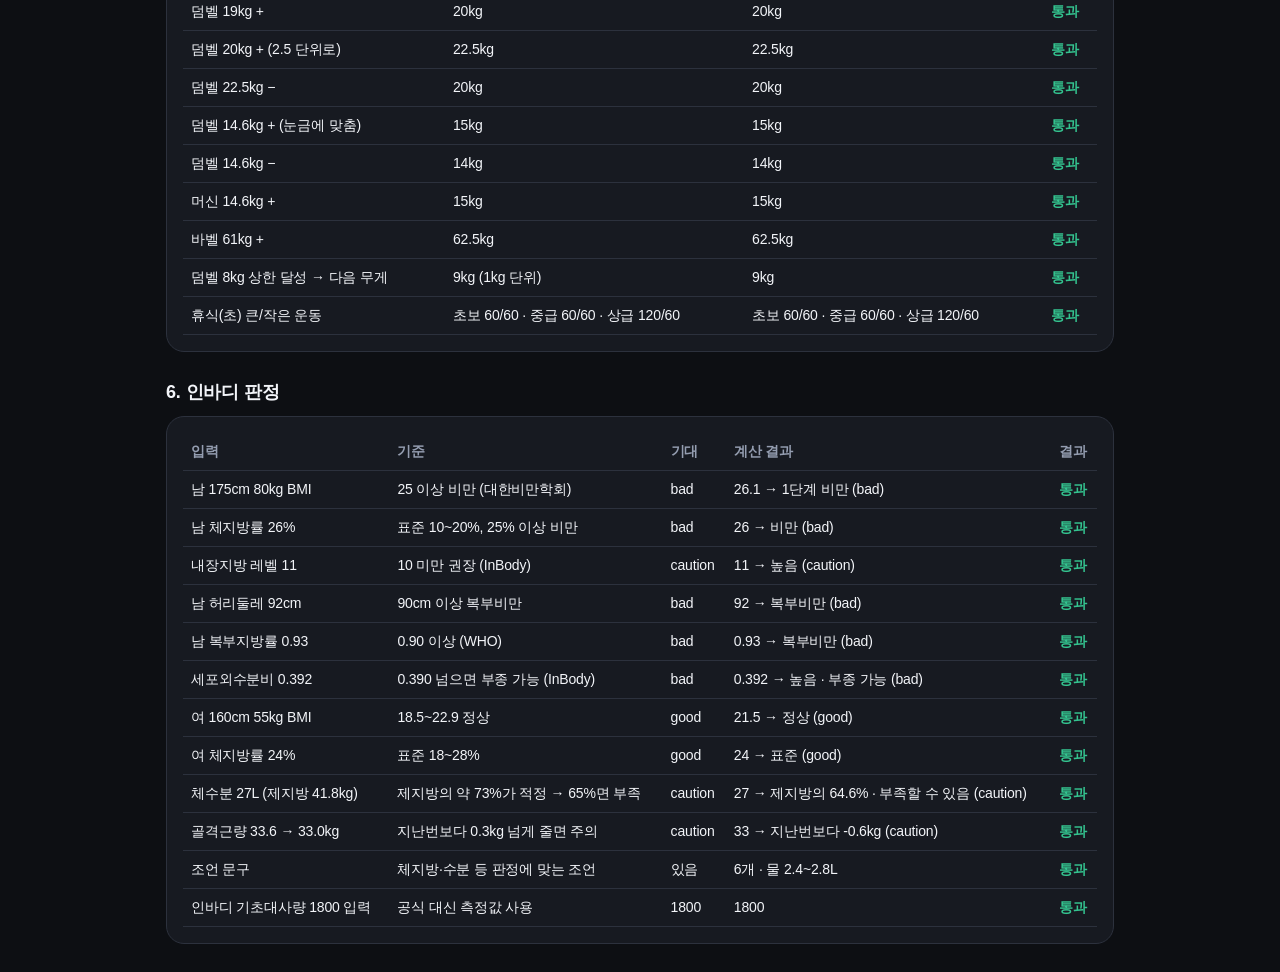
==== commit 2f59d18e: "인바디 기록·근육 자극 그림·강한 휴식 알림·무게 단위·다음 목표 직접 수정 Co-Authored-By: Claude Opus 5.5 <noreply@anthropic.com>" ====
--- a/tests.html
+++ b/tests.html
@@ -1,146 +1,187 @@
-<!doctype html>
-<html lang="ko" data-theme="dark">
-<head>
-  <meta charset="utf-8">
-  <meta name="viewport" content="width=device-width, initial-scale=1">
-  <title>추천 규칙 검사</title>
-  <link rel="stylesheet" href="css/design.css">
-  <style>
-    table { width: 100%; border-collapse: collapse; font-size: var(--fs-sm); }
-    th, td { border-bottom: 1px solid var(--line); padding: var(--sp-2); text-align: left; vertical-align: top; }
-    th { color: var(--text-muted); font-weight: 600; }
-    .pass { color: var(--success); font-weight: 700; }
-    .fail { color: var(--danger); font-weight: 700; }
-    .wrap { max-width: 980px; margin: 0 auto; padding: var(--sp-4); overflow-x: auto; }
-  </style>
-</head>
-<body>
-<div class="wrap">
-  <h1>추천 규칙 검사</h1>
-  <p class="muted">앱의 실제 계산 코드(js/logic.js)에 예시를 넣어 설계서 표와 같은 답이 나오는지 확인합니다.</p>
-  <div id="summary"></div>
-  <h2>1. 난이도 평가 → 다음 추천 (설계서 4-6)</h2>
-  <div class="card"><table id="t-rec"></table></div>
-  <h2>2. 주간 루틴 분할 (설계서 4-2)</h2>
-  <div class="card"><table id="t-split"></table></div>
-  <h2>3. 목표 점검 (설계서 4-1)</h2>
-  <div class="card"><table id="t-goal"></table></div>
-  <h2>4. MET·칼로리 배분</h2>
-  <div class="card"><table id="t-kcal"></table></div>
-</div>
-<script src="js/exercises.js"></script>
-<script src="js/logic.js"></script>
-<script>
-  const R = Logic.rules({});
-  let pass = 0, total = 0;
-  const mark = ok => { total++; if (ok) pass++; return ok ? '<span class="pass">통과</span>' : '<span class="fail">틀림</span>'; };
-  const sets = (w, reps) => reps.map(r => ({ w, r, done: true }));
-  const show = (ex, x) => Logic.isWeighted(ex) ? `${x.weight}kg × ${x.reps}회` : `${x.reps}회`;
-
-  // ---- 1. 다음 추천 ----
-  const cases = [
-    { title: '여유(RPE 6 이하) + 모든 세트 상한 달성', ex: 'bench', level: 'intermediate', rec: { weight: 60, reps: 12 }, reps: [12, 12, 12, 12], rating: 'easy',
-      rule: '상한(12회) 모두 채움 → 중량 증가(상체 +2.5kg), 횟수는 하한(8회)으로', expect: { weight: 62.5, reps: 8 } },
-    { title: '여유 + 상한 못 채움', ex: 'bench', level: 'intermediate', rec: { weight: 60, reps: 10 }, reps: [12, 11, 10, 10], rating: 'easy',
-      rule: '횟수 +2 (상한 12회를 넘지 않음)', expect: { weight: 60, reps: 12 } },
-    { title: '적정(RPE 7~8) + 상한 도달 (하체 바벨)', ex: 'squat', level: 'beginner', rec: { weight: 40, reps: 15 }, reps: [15, 15, 15], rating: 'ok',
-      rule: '상한(15회) 도달 → 중량 증가(하체 +5kg), 횟수 하한(10회)', expect: { weight: 45, reps: 10 } },
-    { title: '적정 + 상한 전', ex: 'chest_press', level: 'intermediate', rec: { weight: 30, reps: 11 }, reps: [11, 11, 11, 11], rating: 'ok',
-      rule: '횟수 +1', expect: { weight: 30, reps: 12 } },
-    { title: '한계 근접(RPE 9~10) 3회 연속 (머신)', ex: 'lat_pulldown', level: 'intermediate', rec: { weight: 40, reps: 10, hardStreak: 2 }, reps: [10, 10, 9], rating: 'hard',
-      rule: '같은 중량·횟수 유지, 3회 연속이면 10% 감소 제안 (40 × 0.9 = 36kg)', expect: { weight: 40, reps: 10, suggestDrop: true, dropTo: 36 } },
-    { title: '목표 미달 (덤벨)', ex: 'db_shoulder', level: 'intermediate', rec: { weight: 14, reps: 9 }, reps: [9, 7, 6], rating: 'fail',
-      rule: '중량 10% 감소 (14 × 0.9 = 12.6 → 1kg 단위로 내림 = 12kg)', expect: { weight: 12, reps: 9 } },
-    { title: '맨손 운동 여유', ex: 'pushup', level: 'beginner', rec: { weight: 0, reps: 15 }, reps: [15, 15, 15], rating: 'easy',
-      rule: '맨손 운동은 횟수만 올림 (+2)', expect: { weight: 0, reps: 17 } },
-    { title: '목표 미달 (머신 15kg)', ex: 'chest_press', level: 'intermediate', rec: { weight: 15, reps: 10 }, reps: [10, 8, 6], rating: 'fail',
-      rule: '10% 감소: 15 × 0.9 = 13.5 → 1kg 단위로 내림 = 13kg (5kg 칸으로 내려 10kg가 되면 안 됨)', expect: { weight: 13, reps: 10 } },
-    { title: '목표 미달 (바벨 60kg)', ex: 'bench', level: 'intermediate', rec: { weight: 60, reps: 8 }, reps: [8, 6, 5], rating: 'fail',
-      rule: '10% 감소: 60 × 0.9 = 54 → 바벨 2.5kg 단위로 내림 = 52.5kg', expect: { weight: 52.5, reps: 8 } },
-  ];
-  let h = '<tr><th>#</th><th>예시</th><th>이번 추천 / 실제 기록</th><th>평가</th><th>설계서 규칙</th><th>기대 결과</th><th>계산 결과</th><th>결과</th></tr>';
-  cases.forEach((c, i) => {
-    const ex = EX[c.ex];
-    const presc = Logic.prescription(ex, c.level, R);
-    const out = Logic.nextRec(ex, Object.assign({ hardStreak: 0 }, c.rec), sets(c.rec.weight, c.reps), c.rating, presc, R);
-    let ok = out.weight === c.expect.weight && out.reps === c.expect.reps;
-    if (c.expect.suggestDrop) ok = ok && out.suggestDrop && out.dropTo === c.expect.dropTo;
-    h += `<tr><td>${i + 1}</td><td><b>${c.title}</b><br><span class="muted">${ex.name} · ${LEVELS[c.level]} (${presc.lo}~${presc.hi}회)</span></td>
-      <td>${show(ex, c.rec)}<br><span class="muted">${c.reps.join(', ')}회</span></td><td>${RATINGS[c.rating]}</td><td>${c.rule}</td>
-      <td>${show(ex, c.expect)}${c.expect.suggestDrop ? `<br>감소 제안 ${c.expect.dropTo}kg` : ''}</td>
-      <td>${show(ex, out)}${out.suggestDrop ? `<br>감소 제안 ${out.dropTo}kg` : ''}<br><span class="muted">${out.note}</span></td><td>${mark(ok)}</td></tr>`;
-  });
-  document.getElementById('t-rec').innerHTML = h;
-
-  // ---- 2. 분할 ----
-  const name = k => Logic.DAYS[k].name;
-  const splits = [
-    [2, 'beginner', '전신A → 전신B'],
-    [3, 'beginner', '전신A → 전신B → 전신A'],
-    [3, 'intermediate', '상체 → 하체 → 전신'],
-    [4, 'intermediate', '상체A (어깨·등) → 하체A (앞쪽) → 상체B (가슴·팔) → 하체B (뒤쪽)'],
-    [5, 'intermediate', '상체1 (어깨·등) → 하체1 (앞쪽) → 상체2 (가슴·등) → 하체2 (뒤쪽) → 상체3 (가슴·팔)'],
-    [6, 'advanced', '상체ㄱ (어깨·등) → 하체ㄱ (앞쪽) → 상체ㄴ (가슴·등) → 하체ㄴ (뒤쪽) → 상체ㄷ (가슴·팔) → 하체ㄷ (종합)'],
-  ];
-  h = '<tr><th>주 횟수</th><th>수준</th><th>기대</th><th>계산 결과</th><th>결과</th></tr>';
-  splits.forEach(([f, lv, exp]) => {
-    const got = Logic.weekPlan(f, lv, 0).map(name).join(' → ');
-    h += `<tr><td>${f}회</td><td>${LEVELS[lv]}</td><td>${exp}</td><td>${got}</td><td>${mark(got === exp)}</td></tr>`;
-  });
-  const w2 = Logic.weekPlan(5, 'intermediate', 5).map(k => name(k).split(' ')[0]).join(' → ');
-  h += `<tr><td>5회 (다음 주)</td><td>중급</td><td>매주 상체1부터 같은 순서</td><td>${w2}</td><td>${mark(w2.startsWith('상체1'))}</td></tr>`;
-  // 연달아 오는 날(한 바퀴 돌아 처음으로 이어지는 경우 포함)에 겹치는 부위가 없는지, 가슴·등이 주 2회인지
-  const groupsOf = k => new Set(Logic.dayExercises(k, 'intermediate').map(id => EX[id].group));
-  [4, 5, 6].forEach(f => {
-    const c = Logic.cycle(f, 'intermediate');
-    const clash = [];
-    c.forEach((k, i) => { const n = c[(i + 1) % c.length]; const a = groupsOf(k), b = groupsOf(n); const both = [...a].filter(x => b.has(x)); if (both.length) clash.push(`${name(k).split(' ')[0]}→${name(n).split(' ')[0]}: ${both.join(',')}`); });
-    h += `<tr><td>${f}회</td><td>연속한 날</td><td>바로 이어지는 두 날에 같은 부위 없음</td><td>${clash.join(' / ') || '겹침 없음'}</td><td>${mark(!clash.length)}</td></tr>`;
-    const cnt = g => c.filter(k => Logic.DAYS[k].area.includes('upper') && groupsOf(k).has(g)).length;
-    if (f >= 5) h += `<tr><td>${f}회</td><td>주간 횟수</td><td>가슴·등 주 2회 이상</td><td>가슴 ${cnt('chest')}회 · 등 ${cnt('back')}회</td><td>${mark(cnt('chest') >= 2 && cnt('back') >= 2)}</td></tr>`;
-  });
-  document.getElementById('t-split').innerHTML = h;
-
-  // ---- 3. 목표 점검 ----
-  const goals = [
-    [{ height: 175, weight: 80, target: 72, weeks: 12, sex: 'male', age: 40, freq: 4 }, false, '주당 0.67kg = 0.83% → 경고 없음'],
-    [{ height: 175, weight: 80, target: 72, weeks: 6, sex: 'male', age: 40, freq: 4 }, true, '주당 1.33kg = 1.67% → 1% 초과 경고'],
-    [{ height: 165, weight: 55, target: 60, weeks: 10, sex: 'female', age: 30, freq: 3 }, true, '증량 주당 0.5kg = 0.91% → 0.5% 초과 경고'],
-  ];
-  h = '<tr><th>입력</th><th>설계서 기준</th><th>계산 결과</th><th>결과</th></tr>';
-  goals.forEach(([p, warn, why]) => {
-    const g = Logic.goalCheck(p, R);
-    h += `<tr><td>${p.weight}→${p.target}kg, ${p.weeks}주</td><td>${why}</td><td>주당 ${g.weekly}kg (${g.pct}%) · 경고 ${g.warn ? '있음' : '없음'}<br><span class="muted">기초대사량 ${g.bmr}kcal</span></td><td>${mark(g.warn === warn)}</td></tr>`;
-  });
-  const b = Logic.bmr({ weight: 80, height: 175, age: 40, sex: 'male' });
-  h += `<tr><td>남 80kg·175cm·40세</td><td>10×80 + 6.25×175 − 5×40 + 5 = 1698.75</td><td>${b}</td><td>${mark(Math.abs(b - 1698.75) < 0.01)}</td></tr>`;
-  document.getElementById('t-goal').innerHTML = h;
-
-  // ---- 4. MET·칼로리 배분 ----
-  const near = (a, b, tol = 0.15) => Math.abs(a - b) <= tol;
-  h = '<tr><th>항목</th><th>기준</th><th>기대값</th><th>계산 결과</th><th>결과</th></tr>';
-  const tm = Logic.acsmTreadmill(5.5, 10);
-  h += `<tr><td>트레드밀 시속 5.5km · 경사 10%</td><td>ACSM 걷기: 3.5 + 0.1×S + 1.8×S×경사 (S=분당 m)</td><td>약 8.3</td><td>${tm.met}</td><td>${mark(near(tm.met, 8.3))}</td></tr>`;
-  const tr = Logic.acsmTreadmill(8, 1);
-  h += `<tr><td>트레드밀 시속 8km · 경사 1%</td><td>ACSM 달리기: 3.5 + 0.2×S + 0.9×S×경사</td><td>약 9.0</td><td>${tr.met}</td><td>${mark(near(tr.met, 9.0))}</td></tr>`;
-  const bk = Logic.acsmBike(100, 80);
-  h += `<tr><td>자전거 100W · 80kg</td><td>ACSM: (7 + 1.8×W×6.12÷체중) ÷ 3.5 / Compendium 90~100W = 6.0</td><td>약 5.9</td><td>${bk.met}</td><td>${mark(near(bk.met, 5.9))}</td></tr>`;
-  const s1 = Logic.strengthMET(EX.leg_ext, 'ok', 20), s2 = Logic.strengthMET(EX.squat, 'ok', 40), s3 = Logic.strengthMET(EX.bench, 'hard', 60);
-  h += `<tr><td>레그 익스텐션 · 적정</td><td>Compendium 02054</td><td>3.5</td><td>${s1.met}</td><td>${mark(s1.met === 3.5)}</td></tr>`;
-  h += `<tr><td>스쿼트 · 적정</td><td>Compendium 02052</td><td>5.0</td><td>${s2.met}</td><td>${mark(s2.met === 5.0)}</td></tr>`;
-  h += `<tr><td>벤치프레스 · 한계 근접</td><td>Compendium 02050 (고강도)</td><td>6.0</td><td>${s3.met}</td><td>${mark(s3.met === 6.0)}</td></tr>`;
-  const P = { height: 175, weight: 80, target: 72, weeks: 12, sex: 'male', age: 40, freq: 4, level: 'intermediate', minutes: 60 };
-  const gg = Logic.goalCheck(P, R);
-  h += `<tr><td>하루 배분 (80→72kg, 12주, 주 4회)</td><td>하루 적자 733 = 운동 30% 220 + 식단 513 / 1회 목표 220×7÷4</td><td>운동 220 · 식단 513 · 1회 385 · 섭취 약 1,525</td>
-    <td>운동 ${gg.exerciseDaily} · 식단 ${gg.dietDeficit} · 1회 ${gg.sessionTarget} · 섭취 ${gg.intake}</td><td>${mark(gg.exerciseDaily === 220 && gg.dietDeficit === 513 && gg.sessionTarget === 385 && Math.abs(gg.intake - 1525) <= 1)}</td></tr>`;
-  const sp = Logic.sessionPlan({ profile: P, dayKey: 'UA' });
-  h += `<tr><td>60분 · 중급 상체A (근력 6개)</td><td>감량 중 시간이 모자라면 작은 운동 세트부터 줄여 유산소 ${R.cardioMinMinutes}분 이상 확보</td><td>유산소 ≥ ${R.cardioMinMinutes}분, 총 ≤ 60분</td>
-    <td>유산소 ${sp.cardio.minutes}분 · 총 ${sp.totalMin}분<br><span class="muted">${sp.trims.join(', ') || '줄인 것 없음'}</span></td><td>${mark(!sp.cardio.skip && sp.cardio.minutes >= R.cardioMinMinutes && sp.totalMin <= 60)}</td></tr>`;
-  const sk = Logic.sessionPlan({ profile: Object.assign({}, P, { target: 80 }), dayKey: 'UA' });
-  h += `<tr><td>같은 조건 · 체중 유지 목표</td><td>유지·증량은 근력을 줄이지 않음(설계서 4-7: 15분 미만이면 다음 날)</td><td>줄인 것 없음</td><td>${sk.trims.length ? sk.trims.join(', ') : '줄인 것 없음'} · 유산소 ${sk.cardio.skip ? '다음 날' : sk.cardio.minutes + '분'}</td><td>${mark(sk.trims.length === 0)}</td></tr>`;
-  document.getElementById('t-kcal').innerHTML = h;
-
-  document.getElementById('summary').innerHTML = `<div class="notice ${pass === total ? 'info' : 'danger'}"><b>${total}개 중 ${pass}개 통과</b></div>`;
-</script>
-</body>
-</html>
+<!doctype html>
+<html lang="ko" data-theme="dark">
+<head>
+  <meta charset="utf-8">
+  <meta name="viewport" content="width=device-width, initial-scale=1">
+  <title>추천 규칙 검사</title>
+  <link rel="stylesheet" href="css/design.css">
+  <style>
+    table { width: 100%; border-collapse: collapse; font-size: var(--fs-sm); }
+    th, td { border-bottom: 1px solid var(--line); padding: var(--sp-2); text-align: left; vertical-align: top; }
+    th { color: var(--text-muted); font-weight: 600; }
+    .pass { color: var(--success); font-weight: 700; }
+    .fail { color: var(--danger); font-weight: 700; }
+    .wrap { max-width: 980px; margin: 0 auto; padding: var(--sp-4); overflow-x: auto; }
+  </style>
+</head>
+<body>
+<div class="wrap">
+  <h1>추천 규칙 검사</h1>
+  <p class="muted">앱의 실제 계산 코드(js/logic.js)에 예시를 넣어 설계서 표와 같은 답이 나오는지 확인합니다.</p>
+  <div id="summary"></div>
+  <h2>1. 난이도 평가 → 다음 추천 (설계서 4-6)</h2>
+  <div class="card"><table id="t-rec"></table></div>
+  <h2>2. 주간 루틴 분할 (설계서 4-2)</h2>
+  <div class="card"><table id="t-split"></table></div>
+  <h2>3. 목표 점검 (설계서 4-1)</h2>
+  <div class="card"><table id="t-goal"></table></div>
+  <h2>4. MET·칼로리 배분</h2>
+  <div class="card"><table id="t-kcal"></table></div>
+  <h2>5. 무게 단위·휴식 시간</h2>
+  <div class="card"><table id="t-step"></table></div>
+  <h2>6. 인바디 판정</h2>
+  <div class="card"><table id="t-body"></table></div>
+</div>
+<script src="js/exercises.js"></script>
+<script src="js/logic.js"></script>
+<script>
+  const R = Logic.rules({});
+  let pass = 0, total = 0;
+  const mark = ok => { total++; if (ok) pass++; return ok ? '<span class="pass">통과</span>' : '<span class="fail">틀림</span>'; };
+  const sets = (w, reps) => reps.map(r => ({ w, r, done: true }));
+  const show = (ex, x) => Logic.isWeighted(ex) ? `${x.weight}kg × ${x.reps}회` : `${x.reps}회`;
+
+  // ---- 1. 다음 추천 ----
+  const cases = [
+    { title: '여유(RPE 6 이하) + 모든 세트 상한 달성', ex: 'bench', level: 'intermediate', rec: { weight: 60, reps: 12 }, reps: [12, 12, 12, 12], rating: 'easy',
+      rule: '상한(12회) 모두 채움 → 중량 증가(상체 +2.5kg), 횟수는 하한(8회)으로', expect: { weight: 62.5, reps: 8 } },
+    { title: '여유 + 상한 못 채움', ex: 'bench', level: 'intermediate', rec: { weight: 60, reps: 10 }, reps: [12, 11, 10, 10], rating: 'easy',
+      rule: '횟수 +2 (상한 12회를 넘지 않음)', expect: { weight: 60, reps: 12 } },
+    { title: '적정(RPE 7~8) + 상한 도달 (하체 바벨)', ex: 'squat', level: 'beginner', rec: { weight: 40, reps: 15 }, reps: [15, 15, 15], rating: 'ok',
+      rule: '상한(15회) 도달 → 중량 증가(하체 +5kg), 횟수 하한(10회)', expect: { weight: 45, reps: 10 } },
+    { title: '적정 + 상한 전', ex: 'chest_press', level: 'intermediate', rec: { weight: 30, reps: 11 }, reps: [11, 11, 11, 11], rating: 'ok',
+      rule: '횟수 +1', expect: { weight: 30, reps: 12 } },
+    { title: '한계 근접(RPE 9~10) 3회 연속 (머신)', ex: 'lat_pulldown', level: 'intermediate', rec: { weight: 40, reps: 10, hardStreak: 2 }, reps: [10, 10, 9], rating: 'hard',
+      rule: '같은 중량·횟수 유지, 3회 연속이면 10% 감소 제안 (40 × 0.9 = 36kg)', expect: { weight: 40, reps: 10, suggestDrop: true, dropTo: 36 } },
+    { title: '목표 미달 (덤벨)', ex: 'db_shoulder', level: 'intermediate', rec: { weight: 14, reps: 9 }, reps: [9, 7, 6], rating: 'fail',
+      rule: '중량 10% 감소 (14 × 0.9 = 12.6 → 1kg 단위로 내림 = 12kg)', expect: { weight: 12, reps: 9 } },
+    { title: '맨손 운동 여유', ex: 'pushup', level: 'beginner', rec: { weight: 0, reps: 15 }, reps: [15, 15, 15], rating: 'easy',
+      rule: '맨손 운동은 횟수만 올림 (+2)', expect: { weight: 0, reps: 17 } },
+    { title: '목표 미달 (머신 15kg)', ex: 'chest_press', level: 'intermediate', rec: { weight: 15, reps: 10 }, reps: [10, 8, 6], rating: 'fail',
+      rule: '10% 감소: 15 × 0.9 = 13.5 → 1kg 단위로 내림 = 13kg (5kg 칸으로 내려 10kg가 되면 안 됨)', expect: { weight: 13, reps: 10 } },
+    { title: '목표 미달 (바벨 60kg)', ex: 'bench', level: 'intermediate', rec: { weight: 60, reps: 8 }, reps: [8, 6, 5], rating: 'fail',
+      rule: '10% 감소: 60 × 0.9 = 54 → 바벨 2.5kg 단위로 내림 = 52.5kg', expect: { weight: 52.5, reps: 8 } },
+  ];
+  let h = '<tr><th>#</th><th>예시</th><th>이번 추천 / 실제 기록</th><th>평가</th><th>설계서 규칙</th><th>기대 결과</th><th>계산 결과</th><th>결과</th></tr>';
+  cases.forEach((c, i) => {
+    const ex = EX[c.ex];
+    const presc = Logic.prescription(ex, c.level, R);
+    const out = Logic.nextRec(ex, Object.assign({ hardStreak: 0 }, c.rec), sets(c.rec.weight, c.reps), c.rating, presc, R);
+    let ok = out.weight === c.expect.weight && out.reps === c.expect.reps;
+    if (c.expect.suggestDrop) ok = ok && out.suggestDrop && out.dropTo === c.expect.dropTo;
+    h += `<tr><td>${i + 1}</td><td><b>${c.title}</b><br><span class="muted">${ex.name} · ${LEVELS[c.level]} (${presc.lo}~${presc.hi}회)</span></td>
+      <td>${show(ex, c.rec)}<br><span class="muted">${c.reps.join(', ')}회</span></td><td>${RATINGS[c.rating]}</td><td>${c.rule}</td>
+      <td>${show(ex, c.expect)}${c.expect.suggestDrop ? `<br>감소 제안 ${c.expect.dropTo}kg` : ''}</td>
+      <td>${show(ex, out)}${out.suggestDrop ? `<br>감소 제안 ${out.dropTo}kg` : ''}<br><span class="muted">${out.note}</span></td><td>${mark(ok)}</td></tr>`;
+  });
+  document.getElementById('t-rec').innerHTML = h;
+
+  // ---- 2. 분할 ----
+  const name = k => Logic.DAYS[k].name;
+  const splits = [
+    [2, 'beginner', '전신A → 전신B'],
+    [3, 'beginner', '전신A → 전신B → 전신A'],
+    [3, 'intermediate', '상체 → 하체 → 전신'],
+    [4, 'intermediate', '상체A (어깨·등) → 하체A (앞쪽) → 상체B (가슴·팔) → 하체B (뒤쪽)'],
+    [5, 'intermediate', '상체1 (어깨·등) → 하체1 (앞쪽) → 상체2 (가슴·등) → 하체2 (뒤쪽) → 상체3 (가슴·팔)'],
+    [6, 'advanced', '상체ㄱ (어깨·등) → 하체ㄱ (앞쪽) → 상체ㄴ (가슴·등) → 하체ㄴ (뒤쪽) → 상체ㄷ (가슴·팔) → 하체ㄷ (종합)'],
+  ];
+  h = '<tr><th>주 횟수</th><th>수준</th><th>기대</th><th>계산 결과</th><th>결과</th></tr>';
+  splits.forEach(([f, lv, exp]) => {
+    const got = Logic.weekPlan(f, lv, 0).map(name).join(' → ');
+    h += `<tr><td>${f}회</td><td>${LEVELS[lv]}</td><td>${exp}</td><td>${got}</td><td>${mark(got === exp)}</td></tr>`;
+  });
+  const w2 = Logic.weekPlan(5, 'intermediate', 5).map(k => name(k).split(' ')[0]).join(' → ');
+  h += `<tr><td>5회 (다음 주)</td><td>중급</td><td>매주 상체1부터 같은 순서</td><td>${w2}</td><td>${mark(w2.startsWith('상체1'))}</td></tr>`;
+  // 연달아 오는 날(한 바퀴 돌아 처음으로 이어지는 경우 포함)에 겹치는 부위가 없는지, 가슴·등이 주 2회인지
+  const groupsOf = k => new Set(Logic.dayExercises(k, 'intermediate').map(id => EX[id].group));
+  [4, 5, 6].forEach(f => {
+    const c = Logic.cycle(f, 'intermediate');
+    const clash = [];
+    c.forEach((k, i) => { const n = c[(i + 1) % c.length]; const a = groupsOf(k), b = groupsOf(n); const both = [...a].filter(x => b.has(x)); if (both.length) clash.push(`${name(k).split(' ')[0]}→${name(n).split(' ')[0]}: ${both.join(',')}`); });
+    h += `<tr><td>${f}회</td><td>연속한 날</td><td>바로 이어지는 두 날에 같은 부위 없음</td><td>${clash.join(' / ') || '겹침 없음'}</td><td>${mark(!clash.length)}</td></tr>`;
+    const cnt = g => c.filter(k => Logic.DAYS[k].area.includes('upper') && groupsOf(k).has(g)).length;
+    if (f >= 5) h += `<tr><td>${f}회</td><td>주간 횟수</td><td>가슴·등 주 2회 이상</td><td>가슴 ${cnt('chest')}회 · 등 ${cnt('back')}회</td><td>${mark(cnt('chest') >= 2 && cnt('back') >= 2)}</td></tr>`;
+  });
+  document.getElementById('t-split').innerHTML = h;
+
+  // ---- 3. 목표 점검 ----
+  const goals = [
+    [{ height: 175, weight: 80, target: 72, weeks: 12, sex: 'male', age: 40, freq: 4 }, false, '주당 0.67kg = 0.83% → 경고 없음'],
+    [{ height: 175, weight: 80, target: 72, weeks: 6, sex: 'male', age: 40, freq: 4 }, true, '주당 1.33kg = 1.67% → 1% 초과 경고'],
+    [{ height: 165, weight: 55, target: 60, weeks: 10, sex: 'female', age: 30, freq: 3 }, true, '증량 주당 0.5kg = 0.91% → 0.5% 초과 경고'],
+  ];
+  h = '<tr><th>입력</th><th>설계서 기준</th><th>계산 결과</th><th>결과</th></tr>';
+  goals.forEach(([p, warn, why]) => {
+    const g = Logic.goalCheck(p, R);
+    h += `<tr><td>${p.weight}→${p.target}kg, ${p.weeks}주</td><td>${why}</td><td>주당 ${g.weekly}kg (${g.pct}%) · 경고 ${g.warn ? '있음' : '없음'}<br><span class="muted">기초대사량 ${g.bmr}kcal</span></td><td>${mark(g.warn === warn)}</td></tr>`;
+  });
+  const b = Logic.bmr({ weight: 80, height: 175, age: 40, sex: 'male' });
+  h += `<tr><td>남 80kg·175cm·40세</td><td>10×80 + 6.25×175 − 5×40 + 5 = 1698.75</td><td>${b}</td><td>${mark(Math.abs(b - 1698.75) < 0.01)}</td></tr>`;
+  document.getElementById('t-goal').innerHTML = h;
+
+  // ---- 4. MET·칼로리 배분 ----
+  const near = (a, b, tol = 0.15) => Math.abs(a - b) <= tol;
+  h = '<tr><th>항목</th><th>기준</th><th>기대값</th><th>계산 결과</th><th>결과</th></tr>';
+  const tm = Logic.acsmTreadmill(5.5, 10);
+  h += `<tr><td>트레드밀 시속 5.5km · 경사 10%</td><td>ACSM 걷기: 3.5 + 0.1×S + 1.8×S×경사 (S=분당 m)</td><td>약 8.3</td><td>${tm.met}</td><td>${mark(near(tm.met, 8.3))}</td></tr>`;
+  const tr = Logic.acsmTreadmill(8, 1);
+  h += `<tr><td>트레드밀 시속 8km · 경사 1%</td><td>ACSM 달리기: 3.5 + 0.2×S + 0.9×S×경사</td><td>약 9.0</td><td>${tr.met}</td><td>${mark(near(tr.met, 9.0))}</td></tr>`;
+  const bk = Logic.acsmBike(100, 80);
+  h += `<tr><td>자전거 100W · 80kg</td><td>ACSM: (7 + 1.8×W×6.12÷체중) ÷ 3.5 / Compendium 90~100W = 6.0</td><td>약 5.9</td><td>${bk.met}</td><td>${mark(near(bk.met, 5.9))}</td></tr>`;
+  const s1 = Logic.strengthMET(EX.leg_ext, 'ok', 20), s2 = Logic.strengthMET(EX.squat, 'ok', 40), s3 = Logic.strengthMET(EX.bench, 'hard', 60);
+  h += `<tr><td>레그 익스텐션 · 적정</td><td>Compendium 02054</td><td>3.5</td><td>${s1.met}</td><td>${mark(s1.met === 3.5)}</td></tr>`;
+  h += `<tr><td>스쿼트 · 적정</td><td>Compendium 02052</td><td>5.0</td><td>${s2.met}</td><td>${mark(s2.met === 5.0)}</td></tr>`;
+  h += `<tr><td>벤치프레스 · 한계 근접</td><td>Compendium 02050 (고강도)</td><td>6.0</td><td>${s3.met}</td><td>${mark(s3.met === 6.0)}</td></tr>`;
+  const P = { height: 175, weight: 80, target: 72, weeks: 12, sex: 'male', age: 40, freq: 4, level: 'intermediate', minutes: 60 };
+  const gg = Logic.goalCheck(P, R);
+  h += `<tr><td>하루 배분 (80→72kg, 12주, 주 4회)</td><td>하루 적자 733 = 운동 30% 220 + 식단 513 / 1회 목표 220×7÷4</td><td>운동 220 · 식단 513 · 1회 385 · 섭취 약 1,525</td>
+    <td>운동 ${gg.exerciseDaily} · 식단 ${gg.dietDeficit} · 1회 ${gg.sessionTarget} · 섭취 ${gg.intake}</td><td>${mark(gg.exerciseDaily === 220 && gg.dietDeficit === 513 && gg.sessionTarget === 385 && Math.abs(gg.intake - 1525) <= 1)}</td></tr>`;
+  const sp = Logic.sessionPlan({ profile: P, dayKey: 'UA' });
+  h += `<tr><td>60분 · 중급 상체A (근력 6개)</td><td>감량 중 시간이 모자라면 작은 운동 세트부터 줄여 유산소 ${R.cardioMinMinutes}분 이상 확보</td><td>유산소 ≥ ${R.cardioMinMinutes}분, 총 ≤ 60분</td>
+    <td>유산소 ${sp.cardio.minutes}분 · 총 ${sp.totalMin}분<br><span class="muted">${sp.trims.join(', ') || '줄인 것 없음'}</span></td><td>${mark(!sp.cardio.skip && sp.cardio.minutes >= R.cardioMinMinutes && sp.totalMin <= 60)}</td></tr>`;
+  const sk = Logic.sessionPlan({ profile: Object.assign({}, P, { target: 80 }), dayKey: 'UA' });
+  h += `<tr><td>같은 조건 · 체중 유지 목표</td><td>유지·증량은 근력을 줄이지 않음(설계서 4-7: 15분 미만이면 다음 날)</td><td>줄인 것 없음</td><td>${sk.trims.length ? sk.trims.join(', ') : '줄인 것 없음'} · 유산소 ${sk.cardio.skip ? '다음 날' : sk.cardio.minutes + '분'}</td><td>${mark(sk.trims.length === 0)}</td></tr>`;
+  document.getElementById('t-kcal').innerHTML = h;
+
+  // ---- 5. 무게 단위·휴식 ----
+  h = '<tr><th>항목</th><th>기대</th><th>계산 결과</th><th>결과</th></tr>';
+  const db = EX.hammer_curl, mc = EX.chest_press, bb = EX.bench;
+  const st = (ex, w, d) => Logic.weightStep(ex, w, d, R);
+  [[db, 2, 1, 3, '덤벨 2kg +'], [db, 19, 1, 20, '덤벨 19kg +'], [db, 20, 1, 22.5, '덤벨 20kg + (2.5 단위로)'], [db, 22.5, -1, 20, '덤벨 22.5kg −'],
+   [db, 14.6, 1, 15, '덤벨 14.6kg + (눈금에 맞춤)'], [db, 14.6, -1, 14, '덤벨 14.6kg −'], [mc, 14.6, 1, 15, '머신 14.6kg +'], [bb, 61, 1, 62.5, '바벨 61kg +']]
+    .forEach(([ex, w, d, exp, t]) => { const got = st(ex, w, d); h += `<tr><td>${t}</td><td>${exp}kg</td><td>${got}kg</td><td>${mark(got === exp)}</td></tr>`; });
+  const dbUp = Logic.nextRec(db, { weight: 8, reps: 15 }, sets(8, [15, 15]), 'easy', Logic.prescription(db, 'beginner', R), R);
+  h += `<tr><td>덤벨 8kg 상한 달성 → 다음 무게</td><td>9kg (1kg 단위)</td><td>${dbUp.weight}kg</td><td>${mark(dbUp.weight === 9)}</td></tr>`;
+  const rests = ['beginner', 'intermediate', 'advanced'].map(lv => [lv, Logic.prescription(EX.squat, lv, R).rest, Logic.prescription(EX.side_lateral, lv, R).rest]);
+  h += `<tr><td>휴식(초) 큰/작은 운동</td><td>초보 60/60 · 중급 60/60 · 상급 120/60</td><td>${rests.map(r => `${LEVELS[r[0]]} ${r[1]}/${r[2]}`).join(' · ')}</td>
+    <td>${mark(rests[0][1] === 60 && rests[0][2] === 60 && rests[1][1] === 60 && rests[1][2] === 60 && rests[2][1] === 120 && rests[2][2] === 60)}</td></tr>`;
+  document.getElementById('t-step').innerHTML = h;
+
+  // ---- 6. 인바디 판정 ----
+  h = '<tr><th>입력</th><th>기준</th><th>기대</th><th>계산 결과</th><th>결과</th></tr>';
+  const man = { sex: 'male', height: 175, weight: 80 }, woman = { sex: 'female', height: 160, weight: 60 };
+  const pick = (a, k) => a.items.find(x => x.key === k);
+  const A1 = Logic.bodyAssess({ weight: 80, fatPct: 26, visceral: 11, waist: 92, whr: 0.93, ecw: 0.392 }, man, null);
+  const chk = (a, k, lv, label, std) => { const x = pick(a, k); h += `<tr><td>${label}</td><td>${std}</td><td>${lv}</td><td>${x.value} → ${x.status} (${x.level})</td><td>${mark(x.level === lv)}</td></tr>`; };
+  chk(A1, 'bmi', 'bad', '남 175cm 80kg BMI', '25 이상 비만 (대한비만학회)');
+  chk(A1, 'fatPct', 'bad', '남 체지방률 26%', '표준 10~20%, 25% 이상 비만');
+  chk(A1, 'visceral', 'caution', '내장지방 레벨 11', '10 미만 권장 (InBody)');
+  chk(A1, 'waist', 'bad', '남 허리둘레 92cm', '90cm 이상 복부비만');
+  chk(A1, 'whr', 'bad', '남 복부지방률 0.93', '0.90 이상 (WHO)');
+  chk(A1, 'ecw', 'bad', '세포외수분비 0.392', '0.390 넘으면 부종 가능 (InBody)');
+  const A2 = Logic.bodyAssess({ weight: 55, fatPct: 24, tbw: 27 }, woman, null);
+  chk(A2, 'bmi', 'good', '여 160cm 55kg BMI', '18.5~22.9 정상');
+  chk(A2, 'fatPct', 'good', '여 체지방률 24%', '표준 18~28%');
+  chk(A2, 'tbw', 'caution', '체수분 27L (제지방 41.8kg)', '제지방의 약 73%가 적정 → 65%면 부족');
+  const A3 = Logic.bodyAssess({ weight: 79, smm: 33.0 }, man, { smm: 33.6 });
+  chk(A3, 'smm', 'caution', '골격근량 33.6 → 33.0kg', '지난번보다 0.3kg 넘게 줄면 주의');
+  h += `<tr><td>조언 문구</td><td>체지방·수분 등 판정에 맞는 조언</td><td>있음</td><td>${A1.advice.length}개 · 물 ${A1.water[0]}~${A1.water[1]}L</td><td>${mark(A1.advice.length >= 3 && A1.water[0] === 2.4)}</td></tr>`;
+  const gB = Logic.goalCheck(Object.assign({}, { height: 175, weight: 80, target: 72, weeks: 12, sex: 'male', age: 40, freq: 4, minutes: 60 }, { bmrMeasured: 1800 }), R);
+  h += `<tr><td>인바디 기초대사량 1800 입력</td><td>공식 대신 측정값 사용</td><td>1800</td><td>${gB.bmr}</td><td>${mark(gB.bmr === 1800)}</td></tr>`;
+  document.getElementById('t-body').innerHTML = h;
+
+  document.getElementById('summary').innerHTML = `<div class="notice ${pass === total ? 'info' : 'danger'}"><b>${total}개 중 ${pass}개 통과</b></div>`;
+</script>
+</body>
+</html>
--- a/css/design.css
+++ b/css/design.css
@@ -1,291 +1,334 @@
-/* =========================================================
-   디자인 값 모음 (여기만 고치면 앱 전체에 반영됩니다)
-   예) 주 색상을 남색으로: --primary 값을 #2a3d8f 로 바꾸기
-   ========================================================= */
-:root {
-  /* ---- 색 (기본: 다크 모드) ---- */
-  --bg: #0d0f13;            /* 화면 바탕 */
-  --surface: #171a21;       /* 카드 바탕 */
-  --surface-2: #222631;     /* 버튼·입력칸 바탕 */
-  --line: #2c313d;          /* 구분선 */
-  --text: #f3f5f9;          /* 기본 글자 */
-  --text-muted: #949db0;    /* 흐린 글자 */
-  --primary: #5b8cff;       /* 주 색상 (버튼·강조) */
-  --primary-soft: rgba(91, 140, 255, .14); /* 주 색상 옅은 바탕 */
-  --primary-text: #ffffff;  /* 주 색상 위 글자 */
-  --success: #34c38f;       /* 완료 */
-  --warning: #f5a524;       /* 경고 */
-  --danger: #ff5c63;        /* 위험·통증 안내 */
-  --figure: #e9edf5;        /* 운동 그림 몸 선 */
-  --figure-far: #6c7587;    /* 운동 그림 뒤쪽 팔다리 */
-  --figure-prop: #5b8cff;   /* 운동 그림 기구 */
-
-  /* ---- 글자 크기 ---- */
-  --fs-xs: 12px;            /* 아주 작은 설명 */
-  --fs-sm: 14px;            /* 보조 글자 */
-  --fs-md: 16px;            /* 기본 글자 */
-  --fs-lg: 18px;            /* 카드 제목 */
-  --fs-xl: 24px;            /* 화면 제목 */
-  --fs-num: 28px;           /* 큰 숫자 */
-  --fs-timer: 64px;         /* 타이머 숫자 */
-  --font: -apple-system, BlinkMacSystemFont, "Apple SD Gothic Neo", "Pretendard", "Malgun Gothic", "Noto Sans KR", sans-serif;
-
-  /* ---- 간격 ---- */
-  --sp-1: 4px;
-  --sp-2: 8px;
-  --sp-3: 12px;
-  --sp-4: 16px;
-  --sp-5: 20px;
-  --sp-6: 28px;
-  --gutter: 16px;           /* 화면 좌우 여백 */
-
-  /* ---- 모양 ---- */
-  --radius: 18px;           /* 카드 모서리 둥글기 */
-  --radius-sm: 12px;        /* 버튼·입력칸 모서리 */
-  --btn-h: 52px;            /* 일반 버튼 높이 */
-  --btn-big-h: 60px;        /* 큰 버튼 높이 (운동 중) */
-  --step-btn: 48px;         /* +/− 버튼 크기 */
-  --tab-h: 62px;            /* 아래 탭 높이 */
-  --max-w: 520px;           /* 화면 최대 너비 */
-}
-
-/* ---- 밝은 화면 (설정에서 선택) ---- */
-:root[data-theme="light"] {
-  --bg: #f3f5f9;
-  --surface: #ffffff;
-  --surface-2: #eceff5;
-  --line: #e0e4ec;
-  --text: #141821;
-  --text-muted: #636c7e;
-  --primary: #2f6fe4;
-  --primary-soft: rgba(47, 111, 228, .10);
-  --primary-text: #ffffff;
-  --success: #179c6b;
-  --warning: #c27c00;
-  --danger: #d93a3f;
-  --figure: #1d2330;
-  --figure-far: #a3abba;
-  --figure-prop: #2f6fe4;
-}
-
-/* =========================================================
-   아래부터는 배치 규칙 (보통은 고칠 필요 없음)
-   ========================================================= */
-* { box-sizing: border-box; }
-html, body { margin: 0; padding: 0; }
-body {
-  background: var(--bg); color: var(--text); font-family: var(--font);
-  font-size: var(--fs-md); line-height: 1.5; letter-spacing: -0.01em;
-  word-break: keep-all; overflow-wrap: anywhere;   /* 한글은 단어 단위로 줄바꿈 */
-  -webkit-text-size-adjust: 100%; -webkit-tap-highlight-color: transparent;
-  font-variant-numeric: tabular-nums;
-}
-button, input, select { font: inherit; color: inherit; letter-spacing: inherit; }
-a { color: var(--primary); text-decoration: none; font-weight: 600; }
-
-#app { max-width: var(--max-w); margin: 0 auto; min-height: 100vh; padding-bottom: calc(var(--tab-h) + var(--sp-6) + env(safe-area-inset-bottom)); }
-#app.no-tabs { padding-bottom: calc(110px + env(safe-area-inset-bottom)); }
-.screen { display: none; padding: var(--sp-4) var(--gutter); padding-top: calc(var(--sp-5) + env(safe-area-inset-top)); }
-.screen.active { display: block; }
-
-/* 글자 */
-h1 { font-size: var(--fs-xl); line-height: 1.3; margin: var(--sp-1) 0 var(--sp-4); font-weight: 800; letter-spacing: -0.02em; }
-h2 { font-size: var(--fs-lg); line-height: 1.35; margin: var(--sp-6) 0 var(--sp-3); font-weight: 700; }
-h3 { font-size: var(--fs-md); margin: var(--sp-4) 0 var(--sp-2); font-weight: 700; }
-p { margin: var(--sp-2) 0; }
-ul { margin: var(--sp-2) 0; padding-left: 1.2em; }
-li { margin: 2px 0; }
-.eyebrow { font-size: var(--fs-sm); color: var(--text-muted); font-weight: 600; }
-.muted { color: var(--text-muted); }
-.small { font-size: var(--fs-sm); }
-.xs { font-size: var(--fs-xs); }
-.center { text-align: center; }
-.bold { font-weight: 700; }
-.num { font-size: var(--fs-num); font-weight: 800; line-height: 1.15; letter-spacing: -0.02em; }
-.num .unit { font-size: var(--fs-sm); font-weight: 600; color: var(--text-muted); margin-left: 2px; }
-.big-num { font-size: var(--fs-num); font-weight: 800; line-height: 1.2; }
-
-/* 카드 */
-.card { background: var(--surface); border: 1px solid var(--line); border-radius: var(--radius); padding: var(--sp-4); margin-bottom: var(--sp-3); }
-.card.tight { padding: var(--sp-3); }
-.card.hero { background: linear-gradient(160deg, var(--primary-soft), transparent 70%), var(--surface); }
-.card-title { display: flex; align-items: center; justify-content: space-between; gap: var(--sp-2); font-weight: 700; font-size: var(--fs-lg); margin-bottom: var(--sp-3); }
-.card-title .side { font-size: var(--fs-sm); font-weight: 600; color: var(--text-muted); white-space: nowrap; }
-
-.row { display: flex; align-items: center; gap: var(--sp-3); }
-.row.between { justify-content: space-between; }
-.row.wrap { flex-wrap: wrap; }
-.grow { flex: 1; min-width: 0; }
-.stack > * + * { margin-top: var(--sp-3); }
-.grid2 { display: grid; grid-template-columns: 1fr 1fr; gap: var(--sp-3); }
-.grid3 { display: grid; grid-template-columns: repeat(3, 1fr); gap: var(--sp-2); }
-
-/* 이름-값 줄 (정렬된 표처럼) */
-.kv { display: grid; grid-template-columns: 1fr auto; gap: var(--sp-2) var(--sp-3); align-items: baseline; }
-.kv > :nth-child(odd) { color: var(--text-muted); font-size: var(--fs-sm); }
-.kv > :nth-child(even) { text-align: right; font-weight: 700; white-space: nowrap; }
-.kv .total { color: var(--text) !important; font-weight: 800; font-size: var(--fs-md) !important; border-top: 1px solid var(--line); padding-top: var(--sp-2); }
-
-/* 숫자 칸 */
-.stat { background: var(--surface-2); border-radius: var(--radius-sm); padding: var(--sp-3); }
-.stat .label { font-size: var(--fs-xs); color: var(--text-muted); font-weight: 600; }
-.stat .value { font-size: var(--fs-lg); font-weight: 800; margin-top: 2px; white-space: nowrap; }
-.stat .value small { font-size: var(--fs-xs); color: var(--text-muted); font-weight: 600; }
-
-/* 막대 (칼로리 배분) */
-.bar { display: flex; height: 10px; border-radius: 5px; overflow: hidden; background: var(--surface-2); margin: var(--sp-2) 0; }
-.bar > span { display: block; height: 100%; }
-.bar .b1 { background: var(--figure-far); }
-.bar .b2 { background: var(--primary); }
-.bar .b3 { background: var(--success); }
-.legend { display: flex; flex-wrap: wrap; gap: var(--sp-1) var(--sp-3); font-size: var(--fs-xs); color: var(--text-muted); }
-.legend i { display: inline-block; width: 8px; height: 8px; border-radius: 2px; margin-right: 4px; vertical-align: 0; }
-
-.empty { border: 1.5px dashed var(--line); border-radius: var(--radius); padding: var(--sp-5); text-align: center; color: var(--text-muted); font-size: var(--fs-sm); }
-
-/* 버튼 */
-.btn { display: flex; align-items: center; justify-content: center; gap: var(--sp-2); width: 100%; min-height: var(--btn-h); padding: 0 var(--sp-4); border: none; border-radius: var(--radius-sm); background: var(--surface-2); font-weight: 700; font-size: var(--fs-md); cursor: pointer; color: var(--text); text-align: center; line-height: 1.3; }
-.btn.primary { background: var(--primary); color: var(--primary-text); }
-.btn.success { background: var(--success); color: #fff; }
-.btn.danger { background: transparent; color: var(--danger); border: 1.5px solid var(--danger); }
-.btn.ghost { background: transparent; color: var(--primary); }
-.btn.big { min-height: var(--btn-big-h); font-size: var(--fs-lg); }
-.btn.small { min-height: 36px; width: auto; font-size: var(--fs-sm); padding: 0 var(--sp-3); border-radius: 10px; white-space: nowrap; }
-.btn:disabled { opacity: .4; cursor: default; }
-.btn:active:not(:disabled) { transform: scale(.98); }
-.btn-row { display: flex; gap: var(--sp-2); }
-.btn-row > .btn { flex: 1; }
-
-/* 화면 아래 고정 버튼 (운동 중 엄지로 누르기) */
-.action-bar { position: fixed; left: 0; right: 0; bottom: 0; z-index: 30; padding: var(--sp-3) var(--gutter) calc(var(--sp-3) + env(safe-area-inset-bottom)); background: linear-gradient(transparent, var(--bg) 30%); }
-.action-bar .inner { max-width: var(--max-w); margin: 0 auto; padding: 0 0; display: flex; gap: var(--sp-2); }
-.action-bar .inner > .btn { flex: 1; }
-
-/* 선택 버튼 묶음 */
-.choice { display: flex; gap: var(--sp-2); flex-wrap: wrap; }
-.choice button { flex: 1 1 0; min-width: 0; min-height: 46px; padding: 0 var(--sp-2); border-radius: var(--radius-sm); border: 1.5px solid var(--line); background: var(--surface-2); font-weight: 700; font-size: var(--fs-sm); cursor: pointer; white-space: nowrap; }
-.choice button.on { border-color: var(--primary); background: var(--primary); color: var(--primary-text); }
-.choice.col { flex-direction: column; }
-.choice.col button { min-height: var(--btn-big-h); font-size: var(--fs-lg); text-align: left; padding: 0 var(--sp-4); white-space: normal; }
-.choice.wrap2 button { flex: 1 1 40%; }
-.choice.col button { display: flex; flex-direction: column; align-items: flex-start; justify-content: center; gap: 2px; padding: var(--sp-2) var(--sp-4); }
-.r-main { font-size: var(--fs-lg); font-weight: 800; }
-.r-rpe { font-size: var(--fs-sm); font-weight: 700; opacity: .75; margin-left: 4px; }
-.r-desc { font-size: var(--fs-sm); font-weight: 500; opacity: .8; }
-
-/* 입력칸 */
-.field { margin-bottom: var(--sp-4); }
-.field:last-child { margin-bottom: 0; }
-.field label { display: block; font-weight: 700; font-size: var(--fs-sm); margin-bottom: var(--sp-2); }
-.field label .muted { font-weight: 500; }
-.field .hint { font-size: var(--fs-xs); color: var(--text-muted); margin-top: var(--sp-2); line-height: 1.45; }
-input[type=number], input[type=text], input[type=date], select { width: 100%; min-height: 50px; padding: 0 var(--sp-3); border-radius: var(--radius-sm); border: 1.5px solid var(--line); background: var(--surface-2); font-size: var(--fs-lg); font-weight: 600; }
-input:focus, select:focus { outline: none; border-color: var(--primary); }
-input::placeholder { color: var(--text-muted); font-weight: 400; }
-
-/* +/− 조절 */
-.stepper { display: inline-flex; align-items: center; gap: var(--sp-1); }
-.stepper button { width: var(--step-btn); height: var(--step-btn); border-radius: 14px; border: none; background: var(--surface-2); font-size: 24px; font-weight: 700; cursor: pointer; flex: none; line-height: 1; }
-.set-row .stepper button, .card .stepper button { background: var(--bg); }
-.stepper button:active { background: var(--primary); color: var(--primary-text); }
-.stepper .val { min-width: 92px; text-align: center; font-size: 22px; font-weight: 800; white-space: nowrap; }
-.stepper .unit { font-size: var(--fs-sm); color: var(--text-muted); font-weight: 600; }
-.ctl-row { display: grid; grid-template-columns: 1fr auto; align-items: center; gap: var(--sp-2); padding: var(--sp-2) 0; }
-.ctl-row + .ctl-row { border-top: 1px solid var(--line); }
-.ctl-row > .label { font-size: var(--fs-sm); color: var(--text-muted); font-weight: 600; }
-
-/* 알림 상자 */
-.notice { border-radius: var(--radius-sm); padding: var(--sp-3) var(--sp-4); margin: var(--sp-3) 0; font-size: var(--fs-sm); background: var(--surface-2); line-height: 1.5; }
-.notice b { font-weight: 700; }
-.notice.warn { background: color-mix(in srgb, var(--warning) 14%, var(--surface)); border-left: 4px solid var(--warning); }
-.notice.danger { background: color-mix(in srgb, var(--danger) 12%, var(--surface)); border-left: 4px solid var(--danger); }
-.notice.info { background: var(--primary-soft); border-left: 4px solid var(--primary); }
-.notice.slim { padding: var(--sp-2) var(--sp-3); font-size: var(--fs-xs); }
-
-.tag { display: inline-flex; align-items: center; padding: 2px 9px; border-radius: 999px; background: var(--surface-2); font-size: var(--fs-xs); font-weight: 700; color: var(--text-muted); white-space: nowrap; line-height: 1.6; }
-.tag.primary { background: var(--primary); color: var(--primary-text); }
-.tag.success { background: color-mix(in srgb, var(--success) 18%, transparent); color: var(--success); }
-.tag.warn { background: color-mix(in srgb, var(--warning) 22%, transparent); color: var(--warning); }
-
-/* 목록 */
-.list { list-style: none; margin: 0; padding: 0; }
-.list > li { padding: var(--sp-3) 0; border-bottom: 1px solid var(--line); margin: 0; }
-.list > li:last-child { border-bottom: none; padding-bottom: 0; }
-.list > li:first-child { padding-top: 0; }
-.item { display: grid; grid-template-columns: 1fr auto; gap: 2px var(--sp-3); align-items: center; }
-.item .title { font-weight: 700; }
-.item .sub { grid-column: 1; font-size: var(--fs-sm); color: var(--text-muted); }
-.item .side { grid-column: 2; grid-row: 1 / span 2; text-align: right; font-size: var(--fs-sm); color: var(--text-muted); white-space: nowrap; }
-.item .extra { grid-column: 1 / -1; margin-top: var(--sp-2); }
-.numbered { counter-reset: n; }
-.numbered > li { counter-increment: n; display: grid; grid-template-columns: 26px 1fr; }
-.numbered > li::before { content: counter(n); width: 22px; height: 22px; border-radius: 50%; background: var(--surface-2); color: var(--text-muted); font-size: var(--fs-xs); font-weight: 700; display: grid; place-items: center; margin-top: 1px; }
-
-/* 주간 진행 점 */
-.dots { display: flex; gap: 6px; }
-.dots span { flex: 1; height: 8px; border-radius: 4px; background: var(--surface-2); }
-.dots span.on { background: var(--success); }
-
-/* 운동 그림 */
-.figs { display: grid; grid-template-columns: 1fr 1fr; gap: var(--sp-2); }
-.fig { background: var(--surface-2); border-radius: var(--radius-sm); padding: var(--sp-2) var(--sp-2) var(--sp-1); text-align: center; }
-.fig svg { width: 100%; height: auto; display: block; }
-.fig .cap { font-size: var(--fs-xs); color: var(--text-muted); font-weight: 600; padding-bottom: 2px; }
-.fig-body, .fig-far { fill: none; stroke: var(--figure); stroke-width: 4; stroke-linecap: round; stroke-linejoin: round; }
-.fig-far { stroke: var(--figure-far); }
-.fig-head { fill: var(--figure); }
-.fig-headtop { fill: var(--figure-far); stroke: var(--figure); stroke-width: 1.5; }
-.fig-prop { fill: none; stroke: var(--figure-prop); stroke-width: 2; stroke-linecap: round; stroke-linejoin: round; }
-.fig-prop.thick { stroke-width: 2.6; }
-.fig-pad { fill: none; stroke: var(--figure-prop); stroke-width: 5; stroke-linecap: round; opacity: .55; }
-.fig-pad.front { opacity: .9; stroke-width: 6; }
-.fig-fill { fill: var(--figure-prop); }
-.fig-cable { fill: none; stroke: var(--figure-prop); stroke-width: 1.4; stroke-dasharray: 3 2; }
-.fig-arrow { fill: none; stroke: var(--warning); stroke-width: 2.2; stroke-linecap: round; stroke-linejoin: round; }
-.fig-label { fill: var(--text-muted); font-size: 6.5px; font-family: var(--font); }
-.fig-ground { stroke: var(--line); stroke-width: 2; }
-
-/* 세트 행 */
-.set-row { padding: var(--sp-3) var(--sp-4); border-radius: var(--radius-sm); background: var(--surface-2); margin-bottom: var(--sp-2); }
-.set-row .head { display: flex; justify-content: space-between; align-items: center; gap: var(--sp-2); }
-.set-row .head b { font-size: var(--fs-md); }
-.set-row .head span { font-size: var(--fs-sm); color: var(--text-muted); white-space: nowrap; }
-.set-row.done { opacity: .55; }
-.set-row.done .head span { color: var(--success); font-weight: 700; }
-.set-row.current { outline: 2px solid var(--primary); background: var(--surface); }
-
-/* 타이머 */
-.timer { font-size: var(--fs-timer); font-weight: 800; text-align: center; line-height: 1.05; margin: var(--sp-4) 0; letter-spacing: -0.03em; }
-.overlay { position: fixed; inset: 0; background: var(--bg); z-index: 50; display: none; overflow-y: auto; }
-.overlay.active { display: block; }
-.overlay .inner { max-width: var(--max-w); margin: 0 auto; padding: var(--sp-6) var(--gutter); padding-top: calc(var(--sp-6) + env(safe-area-inset-top)); }
-.ring { width: 220px; height: 220px; margin: var(--sp-5) auto; position: relative; }
-.ring svg { width: 100%; height: 100%; transform: rotate(-90deg); }
-.ring .track { fill: none; stroke: var(--surface-2); stroke-width: 10; }
-.ring .prog { fill: none; stroke: var(--primary); stroke-width: 10; stroke-linecap: round; transition: stroke-dashoffset .25s linear; }
-.ring .timer { position: absolute; inset: 0; display: grid; place-items: center; margin: 0; font-size: 56px; }
-
-/* 아래 탭 */
-.tabbar { position: fixed; left: 0; right: 0; bottom: 0; height: calc(var(--tab-h) + env(safe-area-inset-bottom)); padding-bottom: env(safe-area-inset-bottom); background: color-mix(in srgb, var(--surface) 88%, transparent); -webkit-backdrop-filter: blur(14px); backdrop-filter: blur(14px); border-top: 1px solid var(--line); display: flex; justify-content: center; z-index: 40; }
-.tabbar .tabs { display: flex; width: 100%; max-width: var(--max-w); }
-.tabbar button { flex: 1; border: none; background: none; color: var(--text-muted); font-size: 11px; font-weight: 600; display: flex; flex-direction: column; align-items: center; justify-content: center; gap: 3px; cursor: pointer; }
-.tabbar button svg { width: 24px; height: 24px; }
-.tabbar button.on { color: var(--primary); }
-.tabbar.hidden { display: none; }
-
-.chart-box { position: relative; height: 200px; }
-.chart-box.mini { height: 96px; }
-
-details > summary { cursor: pointer; font-weight: 700; list-style: none; display: flex; align-items: center; justify-content: space-between; gap: var(--sp-2); }
-details > summary::-webkit-details-marker { display: none; }
-details > summary::after { content: '⌄'; color: var(--text-muted); font-size: 18px; line-height: 1; transition: transform .15s; }
-details[open] > summary::after { transform: rotate(180deg); }
-details[open] > summary { margin-bottom: var(--sp-3); }
-hr { border: none; border-top: 1px solid var(--line); margin: var(--sp-4) 0; }
-.toast { position: fixed; left: 50%; bottom: calc(var(--tab-h) + 28px); transform: translateX(-50%); background: var(--text); color: var(--bg); padding: var(--sp-3) var(--sp-4); border-radius: 999px; font-size: var(--fs-sm); font-weight: 600; z-index: 100; opacity: 0; transition: opacity .2s; pointer-events: none; max-width: calc(100vw - 32px); text-align: center; }
-.toast.show { opacity: 1; }
-
-@media (max-width: 360px) {
-  :root { --gutter: 12px; --step-btn: 44px; --fs-timer: 56px; }
-  .stepper .val { min-width: 76px; font-size: 20px; }
-}
+/* =========================================================
+   디자인 값 모음 (여기만 고치면 앱 전체에 반영됩니다)
+   예) 주 색상을 남색으로: --primary 값을 #2a3d8f 로 바꾸기
+   ========================================================= */
+:root {
+  /* ---- 색 (기본: 다크 모드) ---- */
+  --bg: #0d0f13;            /* 화면 바탕 */
+  --surface: #171a21;       /* 카드 바탕 */
+  --surface-2: #222631;     /* 버튼·입력칸 바탕 */
+  --line: #2c313d;          /* 구분선 */
+  --text: #f3f5f9;          /* 기본 글자 */
+  --text-muted: #949db0;    /* 흐린 글자 */
+  --primary: #5b8cff;       /* 주 색상 (버튼·강조) */
+  --primary-soft: rgba(91, 140, 255, .14); /* 주 색상 옅은 바탕 */
+  --primary-text: #ffffff;  /* 주 색상 위 글자 */
+  --success: #34c38f;       /* 완료 */
+  --warning: #f5a524;       /* 경고 */
+  --danger: #ff5c63;        /* 위험·통증 안내 */
+  --figure: #e9edf5;        /* 운동 그림 몸 선 */
+  --figure-far: #6c7587;    /* 운동 그림 뒤쪽 팔다리 */
+  --figure-prop: #5b8cff;   /* 운동 그림 기구 */
+  --muscle-main: #ff5c63;   /* 근육 그림: 주로 쓰는 근육 */
+  --muscle-sub: #ffb3b6;    /* 근육 그림: 함께 쓰는 근육 */
+  --good: #34c38f;          /* 판정: 정상 */
+  --caution: #f5a524;       /* 판정: 주의 */
+  --bad: #ff5c63;           /* 판정: 위험 */
+
+  /* ---- 글자 크기 ---- */
+  --fs-xs: 12px;            /* 아주 작은 설명 */
+  --fs-sm: 14px;            /* 보조 글자 */
+  --fs-md: 16px;            /* 기본 글자 */
+  --fs-lg: 18px;            /* 카드 제목 */
+  --fs-xl: 24px;            /* 화면 제목 */
+  --fs-num: 28px;           /* 큰 숫자 */
+  --fs-timer: 64px;         /* 타이머 숫자 */
+  --font: -apple-system, BlinkMacSystemFont, "Apple SD Gothic Neo", "Pretendard", "Malgun Gothic", "Noto Sans KR", sans-serif;
+
+  /* ---- 간격 ---- */
+  --sp-1: 4px;
+  --sp-2: 8px;
+  --sp-3: 12px;
+  --sp-4: 16px;
+  --sp-5: 20px;
+  --sp-6: 28px;
+  --gutter: 16px;           /* 화면 좌우 여백 */
+
+  /* ---- 모양 ---- */
+  --radius: 18px;           /* 카드 모서리 둥글기 */
+  --radius-sm: 12px;        /* 버튼·입력칸 모서리 */
+  --btn-h: 52px;            /* 일반 버튼 높이 */
+  --btn-big-h: 60px;        /* 큰 버튼 높이 (운동 중) */
+  --step-btn: 48px;         /* +/− 버튼 크기 */
+  --tab-h: 62px;            /* 아래 탭 높이 */
+  --max-w: 520px;           /* 화면 최대 너비 */
+}
+
+/* ---- 밝은 화면 (설정에서 선택) ---- */
+:root[data-theme="light"] {
+  --bg: #f3f5f9;
+  --surface: #ffffff;
+  --surface-2: #eceff5;
+  --line: #e0e4ec;
+  --text: #141821;
+  --text-muted: #636c7e;
+  --primary: #2f6fe4;
+  --primary-soft: rgba(47, 111, 228, .10);
+  --primary-text: #ffffff;
+  --success: #179c6b;
+  --warning: #c27c00;
+  --danger: #d93a3f;
+  --figure: #1d2330;
+  --figure-far: #a3abba;
+  --figure-prop: #2f6fe4;
+  --muscle-main: #e5484d;
+  --muscle-sub: #f7b6b8;
+  --good: #179c6b;
+  --caution: #c27c00;
+  --bad: #d93a3f;
+}
+
+/* =========================================================
+   아래부터는 배치 규칙 (보통은 고칠 필요 없음)
+   ========================================================= */
+* { box-sizing: border-box; }
+html, body { margin: 0; padding: 0; }
+body {
+  background: var(--bg); color: var(--text); font-family: var(--font);
+  font-size: var(--fs-md); line-height: 1.5; letter-spacing: -0.01em;
+  word-break: keep-all; overflow-wrap: anywhere;   /* 한글은 단어 단위로 줄바꿈 */
+  -webkit-text-size-adjust: 100%; -webkit-tap-highlight-color: transparent;
+  font-variant-numeric: tabular-nums;
+}
+button, input, select { font: inherit; color: inherit; letter-spacing: inherit; }
+a { color: var(--primary); text-decoration: none; font-weight: 600; }
+
+#app { max-width: var(--max-w); margin: 0 auto; min-height: 100vh; padding-bottom: calc(var(--tab-h) + var(--sp-6) + env(safe-area-inset-bottom)); }
+#app.no-tabs { padding-bottom: calc(110px + env(safe-area-inset-bottom)); }
+.screen { display: none; padding: var(--sp-4) var(--gutter); padding-top: calc(var(--sp-5) + env(safe-area-inset-top)); }
+.screen.active { display: block; }
+
+/* 글자 */
+h1 { font-size: var(--fs-xl); line-height: 1.3; margin: var(--sp-1) 0 var(--sp-4); font-weight: 800; letter-spacing: -0.02em; }
+h2 { font-size: var(--fs-lg); line-height: 1.35; margin: var(--sp-6) 0 var(--sp-3); font-weight: 700; }
+h3 { font-size: var(--fs-md); margin: var(--sp-4) 0 var(--sp-2); font-weight: 700; }
+p { margin: var(--sp-2) 0; }
+ul { margin: var(--sp-2) 0; padding-left: 1.2em; }
+li { margin: 2px 0; }
+.eyebrow { font-size: var(--fs-sm); color: var(--text-muted); font-weight: 600; }
+.muted { color: var(--text-muted); }
+.small { font-size: var(--fs-sm); }
+.xs { font-size: var(--fs-xs); }
+.center { text-align: center; }
+.bold { font-weight: 700; }
+.num { font-size: var(--fs-num); font-weight: 800; line-height: 1.15; letter-spacing: -0.02em; }
+.num .unit { font-size: var(--fs-sm); font-weight: 600; color: var(--text-muted); margin-left: 2px; }
+.big-num { font-size: var(--fs-num); font-weight: 800; line-height: 1.2; }
+
+/* 카드 */
+.card { background: var(--surface); border: 1px solid var(--line); border-radius: var(--radius); padding: var(--sp-4); margin-bottom: var(--sp-3); }
+.card.tight { padding: var(--sp-3); }
+.card.hero { background: linear-gradient(160deg, var(--primary-soft), transparent 70%), var(--surface); }
+.card-title { display: flex; align-items: center; justify-content: space-between; gap: var(--sp-2); font-weight: 700; font-size: var(--fs-lg); margin-bottom: var(--sp-3); }
+.card-title .side { font-size: var(--fs-sm); font-weight: 600; color: var(--text-muted); white-space: nowrap; }
+
+.row { display: flex; align-items: center; gap: var(--sp-3); }
+.row.between { justify-content: space-between; }
+.row.wrap { flex-wrap: wrap; }
+.grow { flex: 1; min-width: 0; }
+.stack > * + * { margin-top: var(--sp-3); }
+.grid2 { display: grid; grid-template-columns: 1fr 1fr; gap: var(--sp-3); }
+.grid3 { display: grid; grid-template-columns: repeat(3, 1fr); gap: var(--sp-2); }
+
+/* 이름-값 줄 (정렬된 표처럼) */
+.kv { display: grid; grid-template-columns: 1fr auto; gap: var(--sp-2) var(--sp-3); align-items: baseline; }
+.kv > :nth-child(odd) { color: var(--text-muted); font-size: var(--fs-sm); }
+.kv > :nth-child(even) { text-align: right; font-weight: 700; white-space: nowrap; }
+.kv .total { color: var(--text) !important; font-weight: 800; font-size: var(--fs-md) !important; border-top: 1px solid var(--line); padding-top: var(--sp-2); }
+
+/* 숫자 칸 */
+.stat { background: var(--surface-2); border-radius: var(--radius-sm); padding: var(--sp-3); }
+.stat .label { font-size: var(--fs-xs); color: var(--text-muted); font-weight: 600; }
+.stat .value { font-size: var(--fs-lg); font-weight: 800; margin-top: 2px; white-space: nowrap; }
+.stat .value small { font-size: var(--fs-xs); color: var(--text-muted); font-weight: 600; }
+
+/* 막대 (칼로리 배분) */
+.bar { display: flex; height: 10px; border-radius: 5px; overflow: hidden; background: var(--surface-2); margin: var(--sp-2) 0; }
+.bar > span { display: block; height: 100%; }
+.bar .b1 { background: var(--figure-far); }
+.bar .b2 { background: var(--primary); }
+.bar .b3 { background: var(--success); }
+.legend { display: flex; flex-wrap: wrap; gap: var(--sp-1) var(--sp-3); font-size: var(--fs-xs); color: var(--text-muted); }
+.legend i { display: inline-block; width: 8px; height: 8px; border-radius: 2px; margin-right: 4px; vertical-align: 0; }
+
+.empty { border: 1.5px dashed var(--line); border-radius: var(--radius); padding: var(--sp-5); text-align: center; color: var(--text-muted); font-size: var(--fs-sm); }
+
+/* 버튼 */
+.btn { display: flex; align-items: center; justify-content: center; gap: var(--sp-2); width: 100%; min-height: var(--btn-h); padding: 0 var(--sp-4); border: none; border-radius: var(--radius-sm); background: var(--surface-2); font-weight: 700; font-size: var(--fs-md); cursor: pointer; color: var(--text); text-align: center; line-height: 1.3; }
+.btn.primary { background: var(--primary); color: var(--primary-text); }
+.btn.success { background: var(--success); color: #fff; }
+.btn.danger { background: transparent; color: var(--danger); border: 1.5px solid var(--danger); }
+.btn.ghost { background: transparent; color: var(--primary); }
+.btn.big { min-height: var(--btn-big-h); font-size: var(--fs-lg); }
+.btn.small { min-height: 36px; width: auto; font-size: var(--fs-sm); padding: 0 var(--sp-3); border-radius: 10px; white-space: nowrap; }
+.btn:disabled { opacity: .4; cursor: default; }
+.btn:active:not(:disabled) { transform: scale(.98); }
+.btn-row { display: flex; gap: var(--sp-2); }
+.btn-row > .btn { flex: 1; }
+
+/* 화면 아래 고정 버튼 (운동 중 엄지로 누르기) */
+.action-bar { position: fixed; left: 0; right: 0; bottom: 0; z-index: 30; padding: var(--sp-3) var(--gutter) calc(var(--sp-3) + env(safe-area-inset-bottom)); background: linear-gradient(transparent, var(--bg) 30%); }
+.action-bar .inner { max-width: var(--max-w); margin: 0 auto; padding: 0 0; display: flex; gap: var(--sp-2); }
+.action-bar .inner > .btn { flex: 1; }
+
+/* 선택 버튼 묶음 */
+.choice { display: flex; gap: var(--sp-2); flex-wrap: wrap; }
+.choice button { flex: 1 1 0; min-width: 0; min-height: 46px; padding: 0 var(--sp-2); border-radius: var(--radius-sm); border: 1.5px solid var(--line); background: var(--surface-2); font-weight: 700; font-size: var(--fs-sm); cursor: pointer; white-space: nowrap; }
+.choice button.on { border-color: var(--primary); background: var(--primary); color: var(--primary-text); }
+.choice.col { flex-direction: column; }
+.choice.col button { min-height: var(--btn-big-h); font-size: var(--fs-lg); text-align: left; padding: 0 var(--sp-4); white-space: normal; }
+.choice.wrap2 button { flex: 1 1 40%; }
+.choice.wrap3 button { flex: 1 1 28%; }
+.choice.col button { display: flex; flex-direction: column; align-items: flex-start; justify-content: center; gap: 2px; padding: var(--sp-2) var(--sp-4); }
+.r-main { font-size: var(--fs-lg); font-weight: 800; }
+.r-rpe { font-size: var(--fs-sm); font-weight: 700; opacity: .75; margin-left: 4px; }
+.r-desc { font-size: var(--fs-sm); font-weight: 500; opacity: .8; }
+
+/* 입력칸 */
+.field { margin-bottom: var(--sp-4); }
+.field:last-child { margin-bottom: 0; }
+.field label { display: block; font-weight: 700; font-size: var(--fs-sm); margin-bottom: var(--sp-2); }
+.field label .muted { font-weight: 500; }
+.field .hint { font-size: var(--fs-xs); color: var(--text-muted); margin-top: var(--sp-2); line-height: 1.45; }
+input[type=number], input[type=text], input[type=date], select { width: 100%; min-height: 50px; padding: 0 var(--sp-3); border-radius: var(--radius-sm); border: 1.5px solid var(--line); background: var(--surface-2); font-size: var(--fs-lg); font-weight: 600; }
+input:focus, select:focus { outline: none; border-color: var(--primary); }
+input::placeholder { color: var(--text-muted); font-weight: 400; }
+
+/* +/− 조절 */
+.stepper { display: inline-flex; align-items: center; gap: var(--sp-1); }
+.stepper button { width: var(--step-btn); height: var(--step-btn); border-radius: 14px; border: none; background: var(--surface-2); font-size: 24px; font-weight: 700; cursor: pointer; flex: none; line-height: 1; }
+.set-row .stepper button, .card .stepper button { background: var(--bg); }
+.stepper button:active { background: var(--primary); color: var(--primary-text); }
+.stepper .val { min-width: 92px; text-align: center; font-size: 22px; font-weight: 800; white-space: nowrap; }
+.stepper .unit { font-size: var(--fs-sm); color: var(--text-muted); font-weight: 600; }
+.ctl-row { display: grid; grid-template-columns: 1fr auto; align-items: center; gap: var(--sp-2); padding: var(--sp-2) 0; }
+.ctl-row + .ctl-row { border-top: 1px solid var(--line); }
+.ctl-row > .label { font-size: var(--fs-sm); color: var(--text-muted); font-weight: 600; }
+
+/* 알림 상자 */
+.notice { border-radius: var(--radius-sm); padding: var(--sp-3) var(--sp-4); margin: var(--sp-3) 0; font-size: var(--fs-sm); background: var(--surface-2); line-height: 1.5; }
+.notice b { font-weight: 700; }
+.notice.warn { background: color-mix(in srgb, var(--warning) 14%, var(--surface)); border-left: 4px solid var(--warning); }
+.notice.danger { background: color-mix(in srgb, var(--danger) 12%, var(--surface)); border-left: 4px solid var(--danger); }
+.notice.info { background: var(--primary-soft); border-left: 4px solid var(--primary); }
+.notice.slim { padding: var(--sp-2) var(--sp-3); font-size: var(--fs-xs); }
+
+.tag { display: inline-flex; align-items: center; padding: 2px 9px; border-radius: 999px; background: var(--surface-2); font-size: var(--fs-xs); font-weight: 700; color: var(--text-muted); white-space: nowrap; line-height: 1.6; }
+.tag.primary { background: var(--primary); color: var(--primary-text); }
+.tag.success { background: color-mix(in srgb, var(--success) 18%, transparent); color: var(--success); }
+.tag.warn { background: color-mix(in srgb, var(--warning) 22%, transparent); color: var(--warning); }
+
+/* 목록 */
+.list { list-style: none; margin: 0; padding: 0; }
+.list > li { padding: var(--sp-3) 0; border-bottom: 1px solid var(--line); margin: 0; }
+.list > li:last-child { border-bottom: none; padding-bottom: 0; }
+.list > li:first-child { padding-top: 0; }
+.item { display: grid; grid-template-columns: 1fr auto; gap: 2px var(--sp-3); align-items: center; }
+.item .title { font-weight: 700; }
+.item .sub { grid-column: 1; font-size: var(--fs-sm); color: var(--text-muted); }
+.item .side { grid-column: 2; grid-row: 1 / span 2; text-align: right; font-size: var(--fs-sm); color: var(--text-muted); white-space: nowrap; }
+.item .extra { grid-column: 1 / -1; margin-top: var(--sp-2); }
+.numbered { counter-reset: n; }
+.numbered > li { counter-increment: n; display: grid; grid-template-columns: 26px 1fr; }
+.numbered > li::before { content: counter(n); width: 22px; height: 22px; border-radius: 50%; background: var(--surface-2); color: var(--text-muted); font-size: var(--fs-xs); font-weight: 700; display: grid; place-items: center; margin-top: 1px; }
+
+/* 주간 진행 점 */
+.dots { display: flex; gap: 6px; }
+.dots span { flex: 1; height: 8px; border-radius: 4px; background: var(--surface-2); }
+.dots span.on { background: var(--success); }
+
+/* 운동 그림 */
+.figs { display: grid; grid-template-columns: 1fr 1fr; gap: var(--sp-2); }
+.fig { background: var(--surface-2); border-radius: var(--radius-sm); padding: var(--sp-2) var(--sp-2) var(--sp-1); text-align: center; }
+.fig svg { width: 100%; height: auto; display: block; }
+.fig .cap { font-size: var(--fs-xs); color: var(--text-muted); font-weight: 600; padding-bottom: 2px; }
+.fig-body, .fig-far { fill: none; stroke: var(--figure); stroke-width: 4; stroke-linecap: round; stroke-linejoin: round; }
+.fig-far { stroke: var(--figure-far); }
+.fig-head { fill: var(--figure); }
+.fig-headtop { fill: var(--figure-far); stroke: var(--figure); stroke-width: 1.5; }
+.fig-prop { fill: none; stroke: var(--figure-prop); stroke-width: 2; stroke-linecap: round; stroke-linejoin: round; }
+.fig-prop.thick { stroke-width: 2.6; }
+.fig-pad { fill: none; stroke: var(--figure-prop); stroke-width: 5; stroke-linecap: round; opacity: .55; }
+.fig-pad.front { opacity: .9; stroke-width: 6; }
+.fig-fill { fill: var(--figure-prop); }
+.fig-cable { fill: none; stroke: var(--figure-prop); stroke-width: 1.4; stroke-dasharray: 3 2; }
+.fig-arrow { fill: none; stroke: var(--warning); stroke-width: 2.2; stroke-linecap: round; stroke-linejoin: round; }
+.fig-label { fill: var(--text-muted); font-size: 6.5px; font-family: var(--font); }
+/* 근육 자극 그림 */
+.muscle-card { display: grid; grid-template-columns: 1fr; gap: var(--sp-2); align-items: center; background: var(--surface-2); border-radius: var(--radius-sm); padding: var(--sp-3); margin-top: var(--sp-2); }
+.muscle-svg svg { width: 100%; max-width: 300px; height: auto; display: block; margin: 0 auto; }
+.mm-body { fill: color-mix(in srgb, var(--text-muted) 28%, var(--surface)); }
+.mm-limb, .mm-leg { stroke: color-mix(in srgb, var(--text-muted) 28%, var(--surface)); stroke-width: 7; stroke-linecap: round; }
+.mm-leg { stroke-width: 10; }
+.mm-main { fill: var(--muscle-main); }
+.mm-sub { fill: var(--muscle-sub); }
+.mm-off { fill: var(--surface); opacity: .45; }
+.mm-dot { display: inline-block; width: 9px; height: 9px; border-radius: 50%; margin-right: 4px; }
+.mm-dot.main { background: var(--muscle-main); }
+.mm-dot.sub { background: var(--muscle-sub); }
+/* 판정 색 */
+.lv-good { color: var(--good); } .lv-caution { color: var(--caution); } .lv-bad { color: var(--bad); }
+.lv-dot { display: inline-block; width: 10px; height: 10px; border-radius: 50%; margin-right: 6px; vertical-align: 0; }
+.lv-dot.good { background: var(--good); } .lv-dot.caution { background: var(--caution); } .lv-dot.bad { background: var(--bad); } .lv-dot.none { background: var(--line); }
+.assess { display: grid; grid-template-columns: 1fr auto; gap: 2px var(--sp-3); padding: var(--sp-2) 0; border-bottom: 1px solid var(--line); align-items: baseline; }
+.assess:last-child { border-bottom: none; }
+.assess .name { font-weight: 700; font-size: var(--fs-sm); }
+.assess .val { font-weight: 800; text-align: right; white-space: nowrap; }
+.assess .std { grid-column: 1 / -1; font-size: var(--fs-xs); color: var(--text-muted); }
+/* 숫자 직접 입력칸 (+/− 사이) */
+.stepper .val:has(.val-input) { min-width: 0; display: flex; align-items: center; gap: 2px; }
+.stepper input.val-input { width: 72px; min-height: 44px !important; padding: 0 4px !important; text-align: center; font-size: 20px !important; font-weight: 800 !important; background: transparent !important; border: 1.5px dashed var(--line) !important; border-radius: 10px !important; }
+.stepper .unit-after { font-size: var(--fs-sm); color: var(--text-muted); font-weight: 600; margin-left: -2px; }
+/* 휴식 끝 알림 팝업 */
+.alert-pop { position: fixed; inset: 0; z-index: 90; display: none; align-items: center; justify-content: center; flex-direction: column; gap: var(--sp-4); padding: var(--sp-6); text-align: center; color: #fff; background: var(--primary); }
+.alert-pop.active { display: flex; animation: flash .5s steps(2) infinite; }
+.alert-pop h2 { font-size: 40px; margin: 0; }
+.alert-pop p { font-size: var(--fs-lg); margin: 0; }
+.alert-pop .btn { background: #fff; color: #111; max-width: 320px; }
+@keyframes flash { 50% { background: var(--success); } }
+.fig-ground { stroke: var(--line); stroke-width: 2; }
+
+/* 세트 행 */
+.set-row { padding: var(--sp-3) var(--sp-4); border-radius: var(--radius-sm); background: var(--surface-2); margin-bottom: var(--sp-2); }
+.set-row .head { display: flex; justify-content: space-between; align-items: center; gap: var(--sp-2); }
+.set-row .head b { font-size: var(--fs-md); }
+.set-row .head span { font-size: var(--fs-sm); color: var(--text-muted); white-space: nowrap; }
+.set-row.done { opacity: .55; }
+.set-row.done .head span { color: var(--success); font-weight: 700; }
+.set-row.current { outline: 2px solid var(--primary); background: var(--surface); }
+
+/* 타이머 */
+.timer { font-size: var(--fs-timer); font-weight: 800; text-align: center; line-height: 1.05; margin: var(--sp-4) 0; letter-spacing: -0.03em; }
+.overlay { position: fixed; inset: 0; background: var(--bg); z-index: 50; display: none; overflow-y: auto; }
+.overlay.active { display: block; }
+.overlay .inner { max-width: var(--max-w); margin: 0 auto; padding: var(--sp-6) var(--gutter); padding-top: calc(var(--sp-6) + env(safe-area-inset-top)); }
+.ring { width: 220px; height: 220px; margin: var(--sp-5) auto; position: relative; }
+.ring svg { width: 100%; height: 100%; transform: rotate(-90deg); }
+.ring .track { fill: none; stroke: var(--surface-2); stroke-width: 10; }
+.ring .prog { fill: none; stroke: var(--primary); stroke-width: 10; stroke-linecap: round; transition: stroke-dashoffset .25s linear; }
+.ring .timer { position: absolute; inset: 0; display: grid; place-items: center; margin: 0; font-size: 56px; }
+
+/* 아래 탭 */
+.tabbar { position: fixed; left: 0; right: 0; bottom: 0; height: calc(var(--tab-h) + env(safe-area-inset-bottom)); padding-bottom: env(safe-area-inset-bottom); background: color-mix(in srgb, var(--surface) 88%, transparent); -webkit-backdrop-filter: blur(14px); backdrop-filter: blur(14px); border-top: 1px solid var(--line); display: flex; justify-content: center; z-index: 40; }
+.tabbar .tabs { display: flex; width: 100%; max-width: var(--max-w); }
+.tabbar button { flex: 1; border: none; background: none; color: var(--text-muted); font-size: 11px; font-weight: 600; display: flex; flex-direction: column; align-items: center; justify-content: center; gap: 3px; cursor: pointer; }
+.tabbar button svg { width: 24px; height: 24px; }
+.tabbar button.on { color: var(--primary); }
+.tabbar.hidden { display: none; }
+
+.chart-box { position: relative; height: 200px; }
+.chart-box.mini { height: 96px; }
+
+details > summary { cursor: pointer; font-weight: 700; list-style: none; display: flex; align-items: center; justify-content: space-between; gap: var(--sp-2); }
+details > summary::-webkit-details-marker { display: none; }
+details > summary::after { content: '⌄'; color: var(--text-muted); font-size: 18px; line-height: 1; transition: transform .15s; }
+details[open] > summary::after { transform: rotate(180deg); }
+details[open] > summary { margin-bottom: var(--sp-3); }
+hr { border: none; border-top: 1px solid var(--line); margin: var(--sp-4) 0; }
+.toast { position: fixed; left: 50%; bottom: calc(var(--tab-h) + 28px); transform: translateX(-50%); background: var(--text); color: var(--bg); padding: var(--sp-3) var(--sp-4); border-radius: 999px; font-size: var(--fs-sm); font-weight: 600; z-index: 100; opacity: 0; transition: opacity .2s; pointer-events: none; max-width: calc(100vw - 32px); text-align: center; }
+.toast.show { opacity: 1; }
+
+@media (max-width: 360px) {
+  :root { --gutter: 12px; --step-btn: 44px; --fs-timer: 56px; }
+  .stepper .val { min-width: 76px; font-size: 20px; }
+}
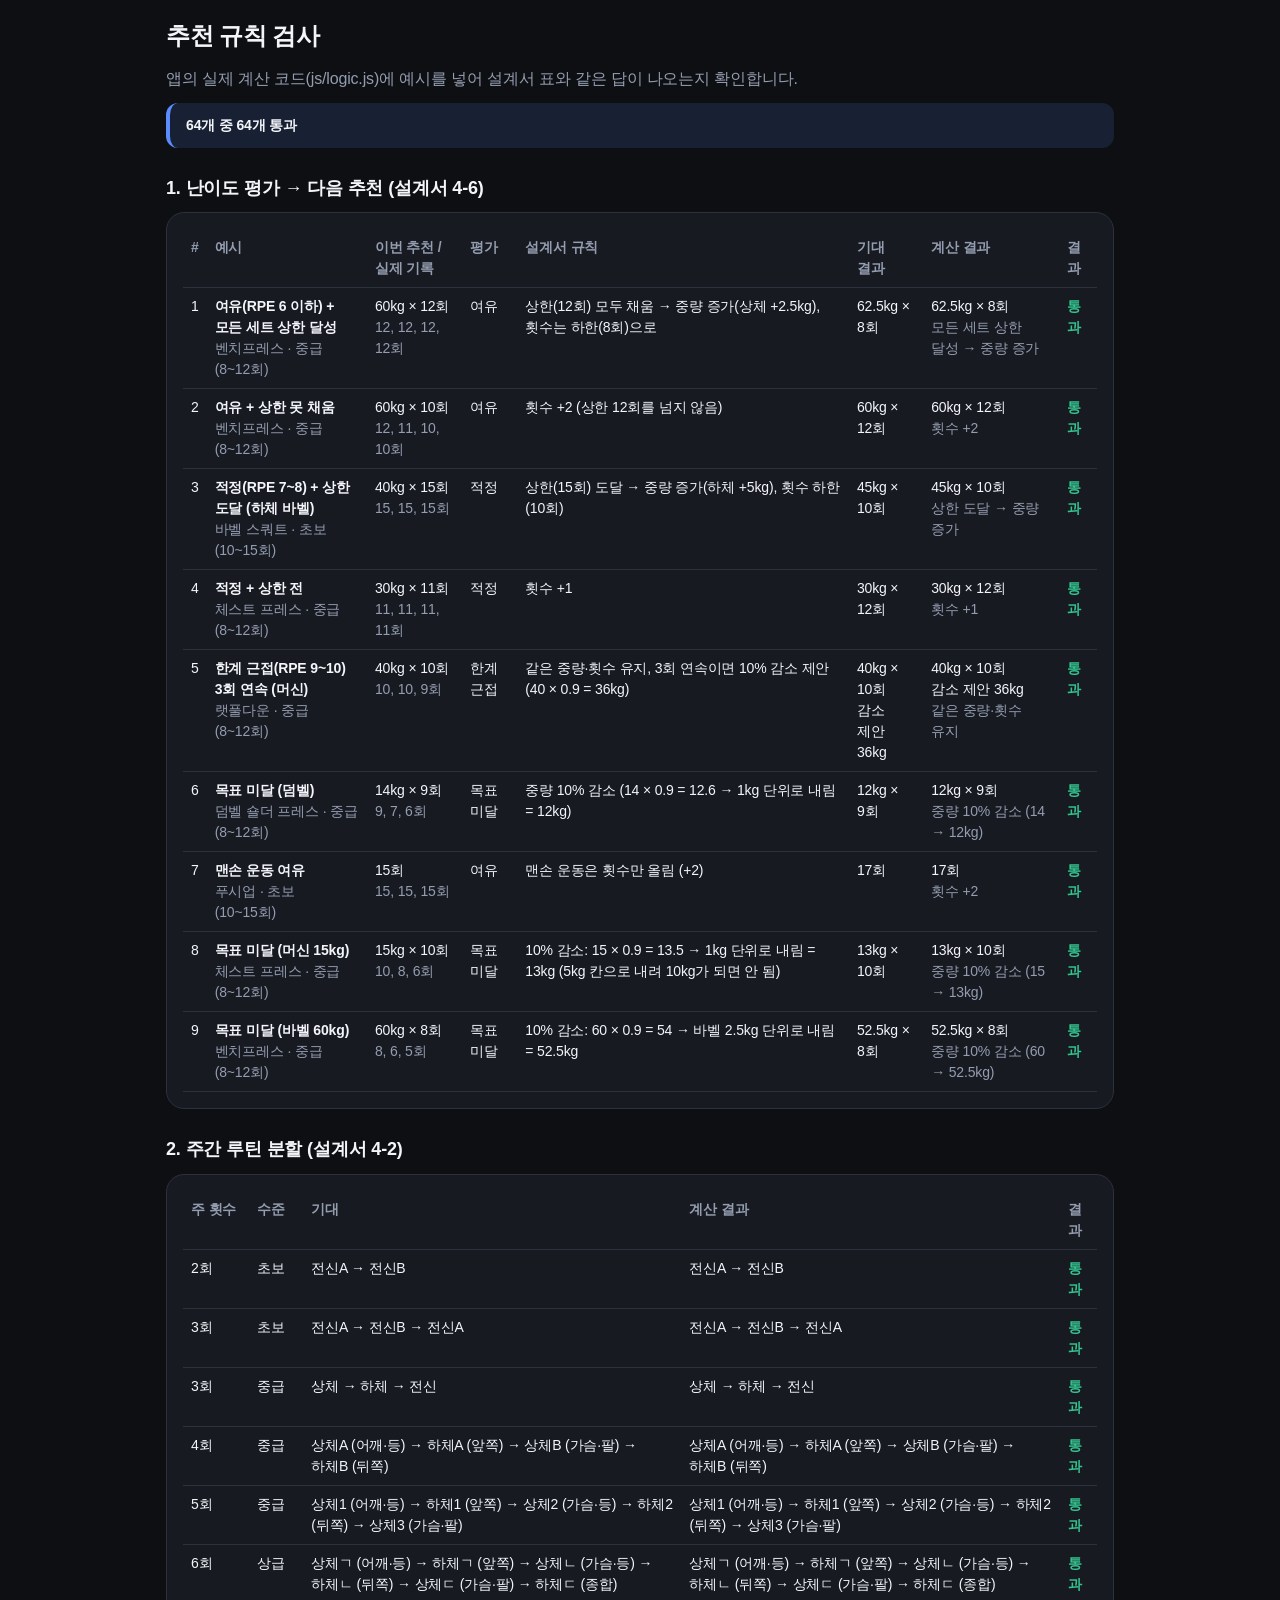
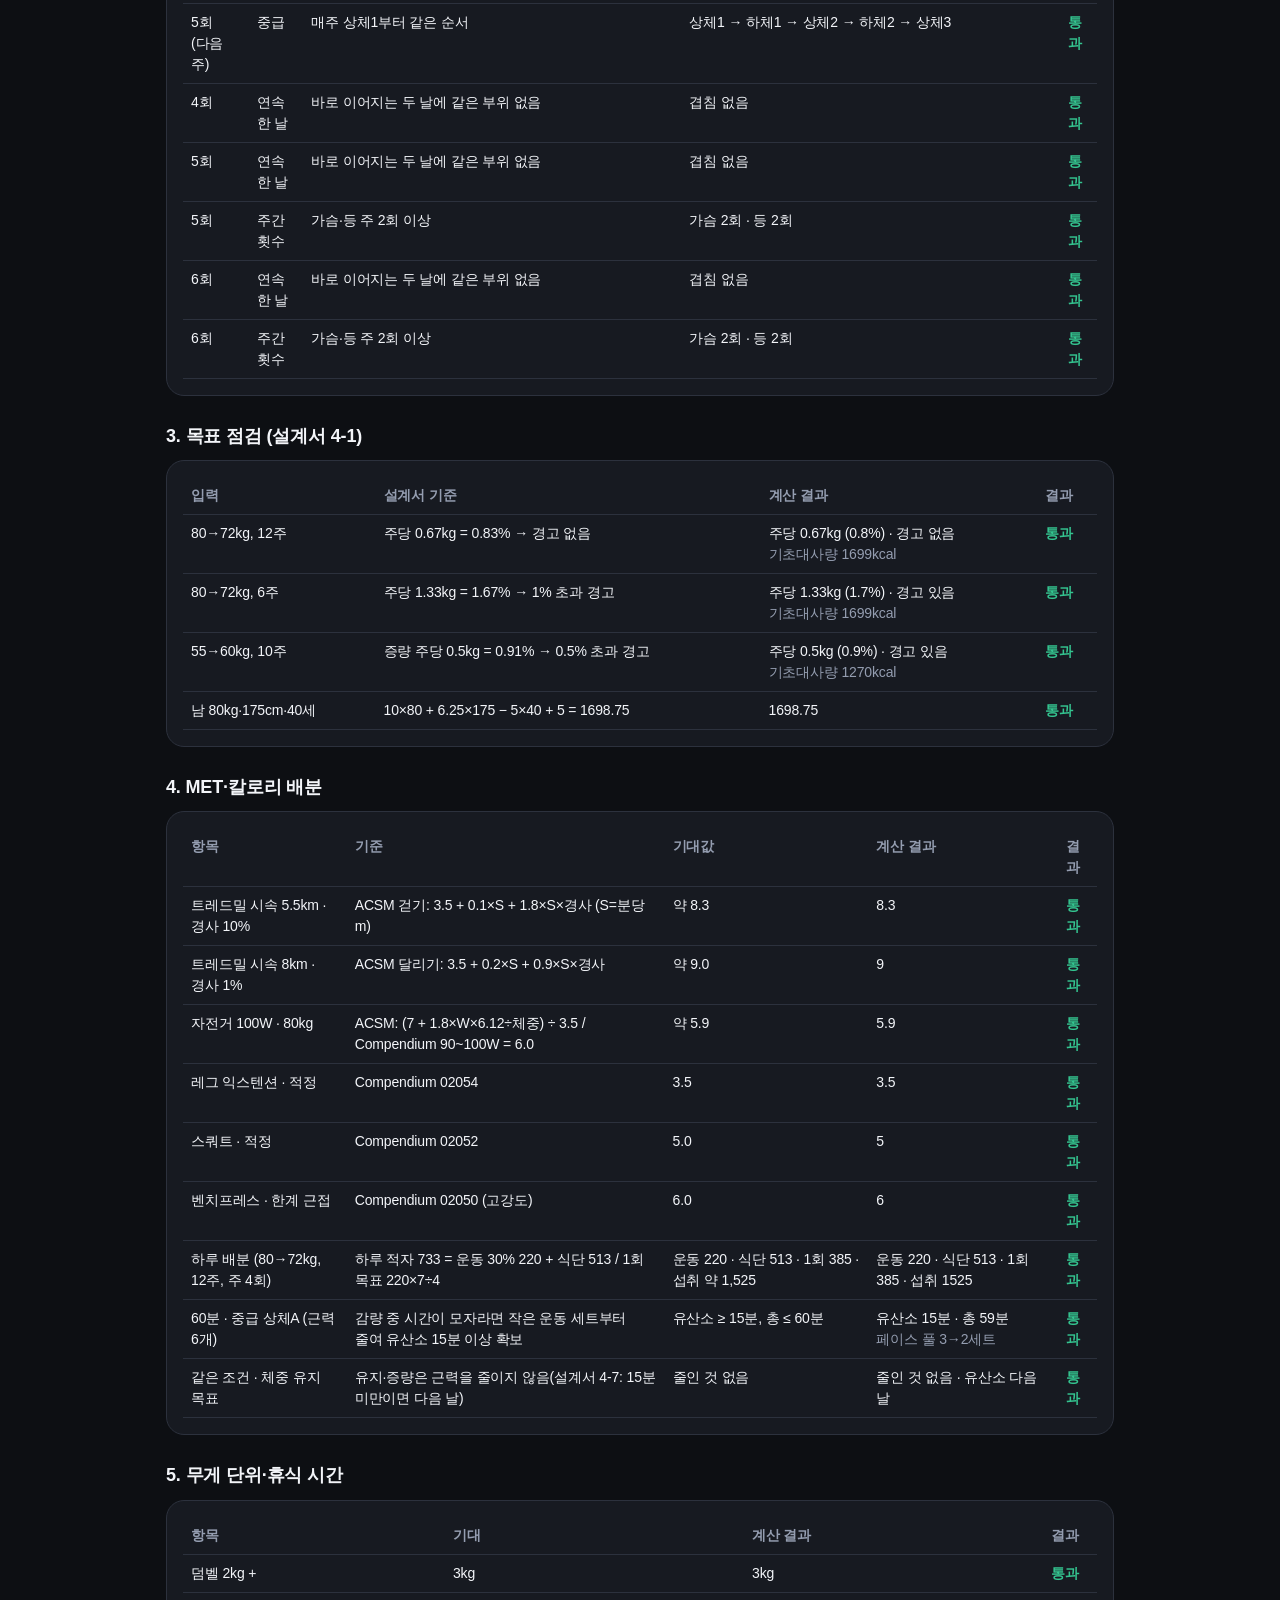
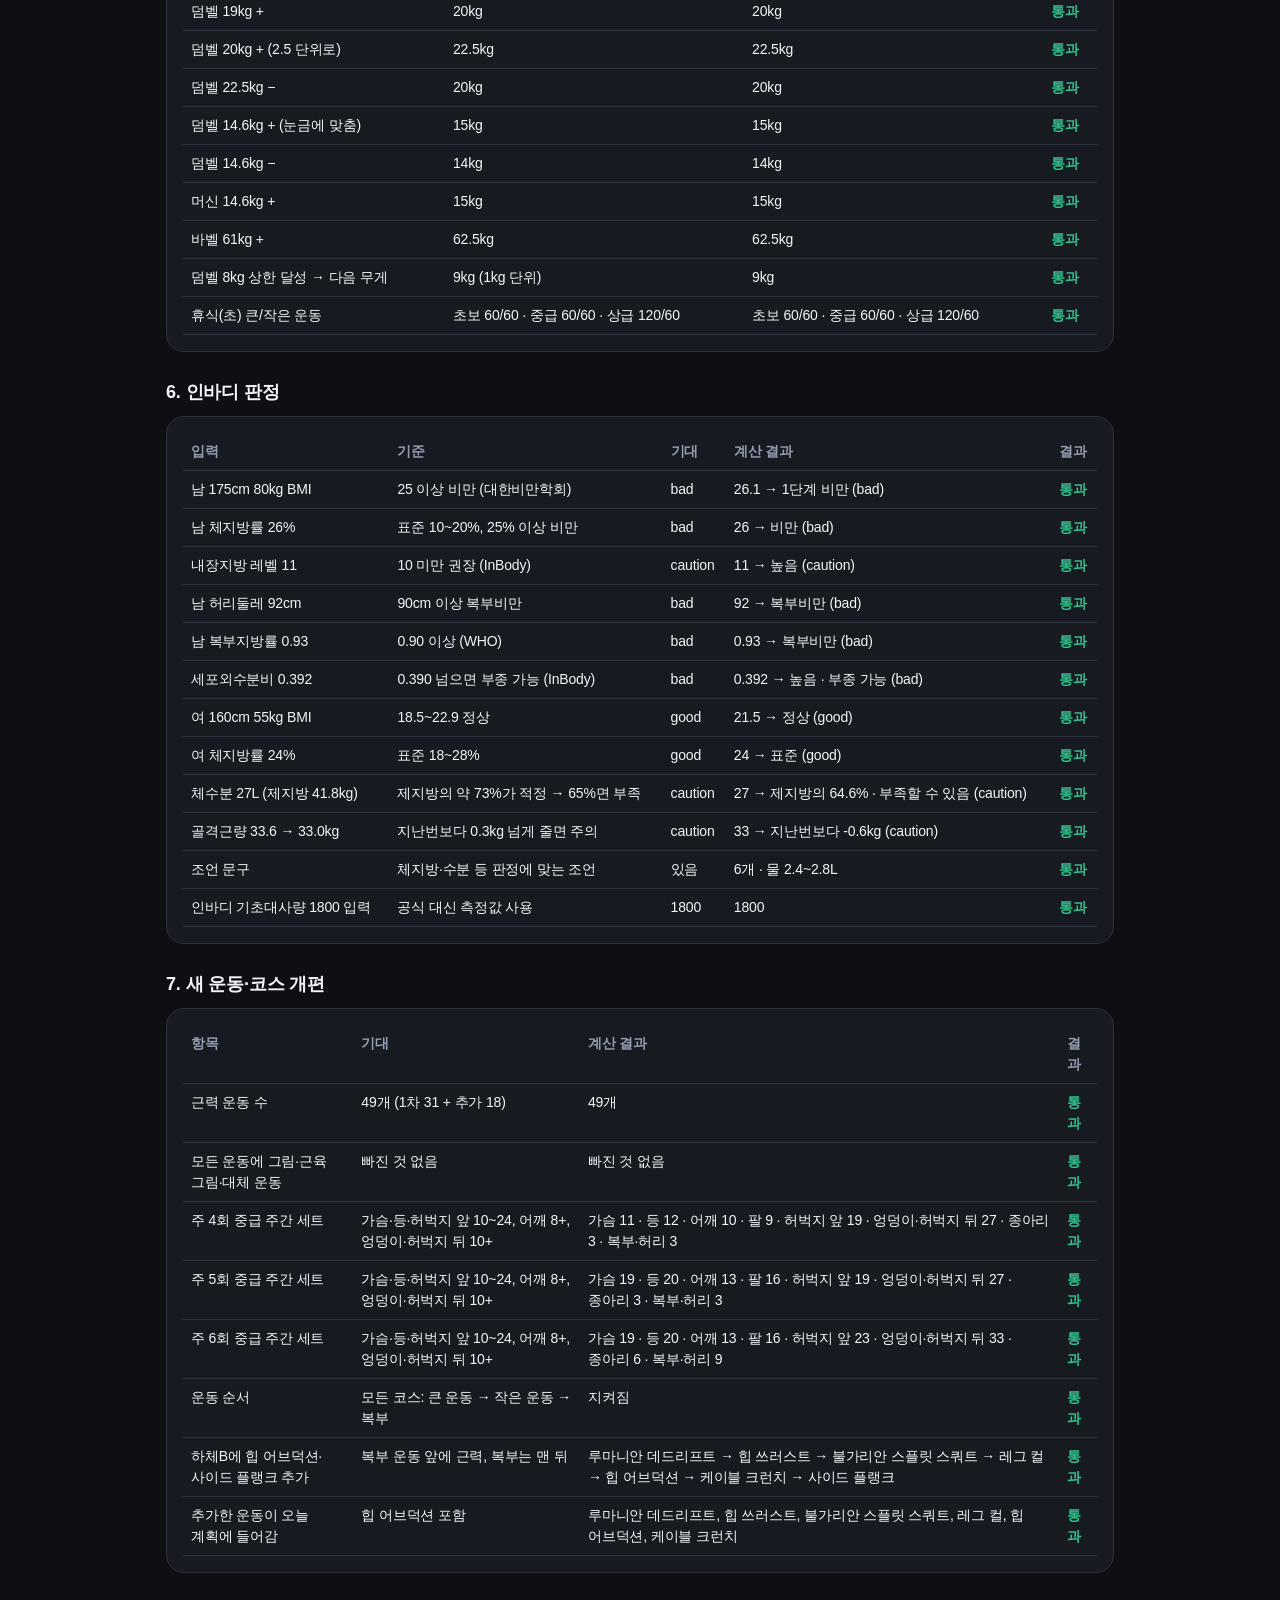
==== commit e697df68: "2단계: 새 운동 18개·코스 개편·운동 추가·성장 그래프·기록 고치기 Co-Authored-By: Claude Opus 5.5 <noreply@anthropic.com>" ====
--- a/tests.html
+++ b/tests.html
@@ -31,8 +31,12 @@
   <div class="card"><table id="t-step"></table></div>
   <h2>6. 인바디 판정</h2>
   <div class="card"><table id="t-body"></table></div>
+  <h2>7. 새 운동·코스 개편</h2>
+  <div class="card"><table id="t-new"></table></div>
 </div>
 <script src="js/exercises.js"></script>
+<script src="js/figures.js"></script>
+<script src="js/muscles.js"></script>
 <script src="js/logic.js"></script>
 <script>
   const R = Logic.rules({});
@@ -181,6 +185,27 @@
   h += `<tr><td>인바디 기초대사량 1800 입력</td><td>공식 대신 측정값 사용</td><td>1800</td><td>${gB.bmr}</td><td>${mark(gB.bmr === 1800)}</td></tr>`;
   document.getElementById('t-body').innerHTML = h;
 
+  // ---- 7. 2단계: 새 운동·코스 개편·운동 추가 ----
+  h = '<tr><th>항목</th><th>기대</th><th>계산 결과</th><th>결과</th></tr>';
+  const strength = EXERCISES.filter(e => !e.cardio);
+  const noFig = strength.filter(e => !FIG.has(e.id)).map(e => e.name), noMus = EXERCISES.filter(e => !MUSCLE.MAP[e.id]).map(e => e.name);
+  const badAlt = EXERCISES.filter(e => e.alts.some(a => !EX[a])).map(e => e.name);
+  h += `<tr><td>근력 운동 수</td><td>49개 (1차 31 + 추가 18)</td><td>${strength.length}개</td><td>${mark(strength.length === 49)}</td></tr>`;
+  h += `<tr><td>모든 운동에 그림·근육 그림·대체 운동</td><td>빠진 것 없음</td><td>${[...noFig, ...noMus, ...badAlt].join(', ') || '빠진 것 없음'}</td><td>${mark(!noFig.length && !noMus.length && !badAlt.length)}</td></tr>`;
+  [4, 5, 6].forEach(f => {
+    const v = Logic.weekVolume(f, 'intermediate', R);
+    const ok = ['가슴', '등', '허벅지 앞'].every(k => v[k] >= 10 && v[k] <= 24) && v['어깨'] >= 8 && v['엉덩이·허벅지 뒤'] >= 10;
+    h += `<tr><td>주 ${f}회 중급 주간 세트</td><td>가슴·등·허벅지 앞 10~24, 어깨 8+, 엉덩이·허벅지 뒤 10+</td><td>${Object.entries(v).map(([k, n]) => `${k} ${n}`).join(' · ')}</td><td>${mark(ok)}</td></tr>`;
+  });
+  const orderOk = Object.keys(Logic.DAYS).every(k => { const l = Logic.dayExercises(k, 'intermediate'); const firstSmall = l.findIndex(id => !EX[id].big); return firstSmall < 0 || l.slice(firstSmall).every(id => !EX[id].big); });
+  h += `<tr><td>운동 순서</td><td>모든 코스: 큰 운동 → 작은 운동 → 복부</td><td>${orderOk ? '지켜짐' : '어긋남'}</td><td>${mark(orderOk)}</td></tr>`;
+  const withAdd = Logic.dayExercises('LB', 'intermediate', {}, { LB: ['hip_abduction', 'side_plank'] });
+  const expAdd = ['rdl', 'hip_thrust', 'bulgarian', 'leg_curl', 'hip_abduction', 'cable_crunch', 'side_plank'];
+  h += `<tr><td>하체B에 힙 어브덕션·사이드 플랭크 추가</td><td>복부 운동 앞에 근력, 복부는 맨 뒤</td><td>${withAdd.map(id => EX[id].name).join(' → ')}</td><td>${mark(JSON.stringify(withAdd) === JSON.stringify(expAdd))}</td></tr>`;
+  const spAdd = Logic.sessionPlan({ profile: { height: 175, weight: 80, target: 80, weeks: 12, sex: 'male', age: 40, freq: 4, level: 'intermediate', minutes: 90 }, dayKey: 'LB', adds: { LB: ['hip_abduction'] } });
+  h += `<tr><td>추가한 운동이 오늘 계획에 들어감</td><td>힙 어브덕션 포함</td><td>${spAdd.items.map(i => EX[i.id].name).join(', ')}</td><td>${mark(spAdd.items.some(i => i.id === 'hip_abduction'))}</td></tr>`;
+  document.getElementById('t-new').innerHTML = h;
+
   document.getElementById('summary').innerHTML = `<div class="notice ${pass === total ? 'info' : 'danger'}"><b>${total}개 중 ${pass}개 통과</b></div>`;
 </script>
 </body>
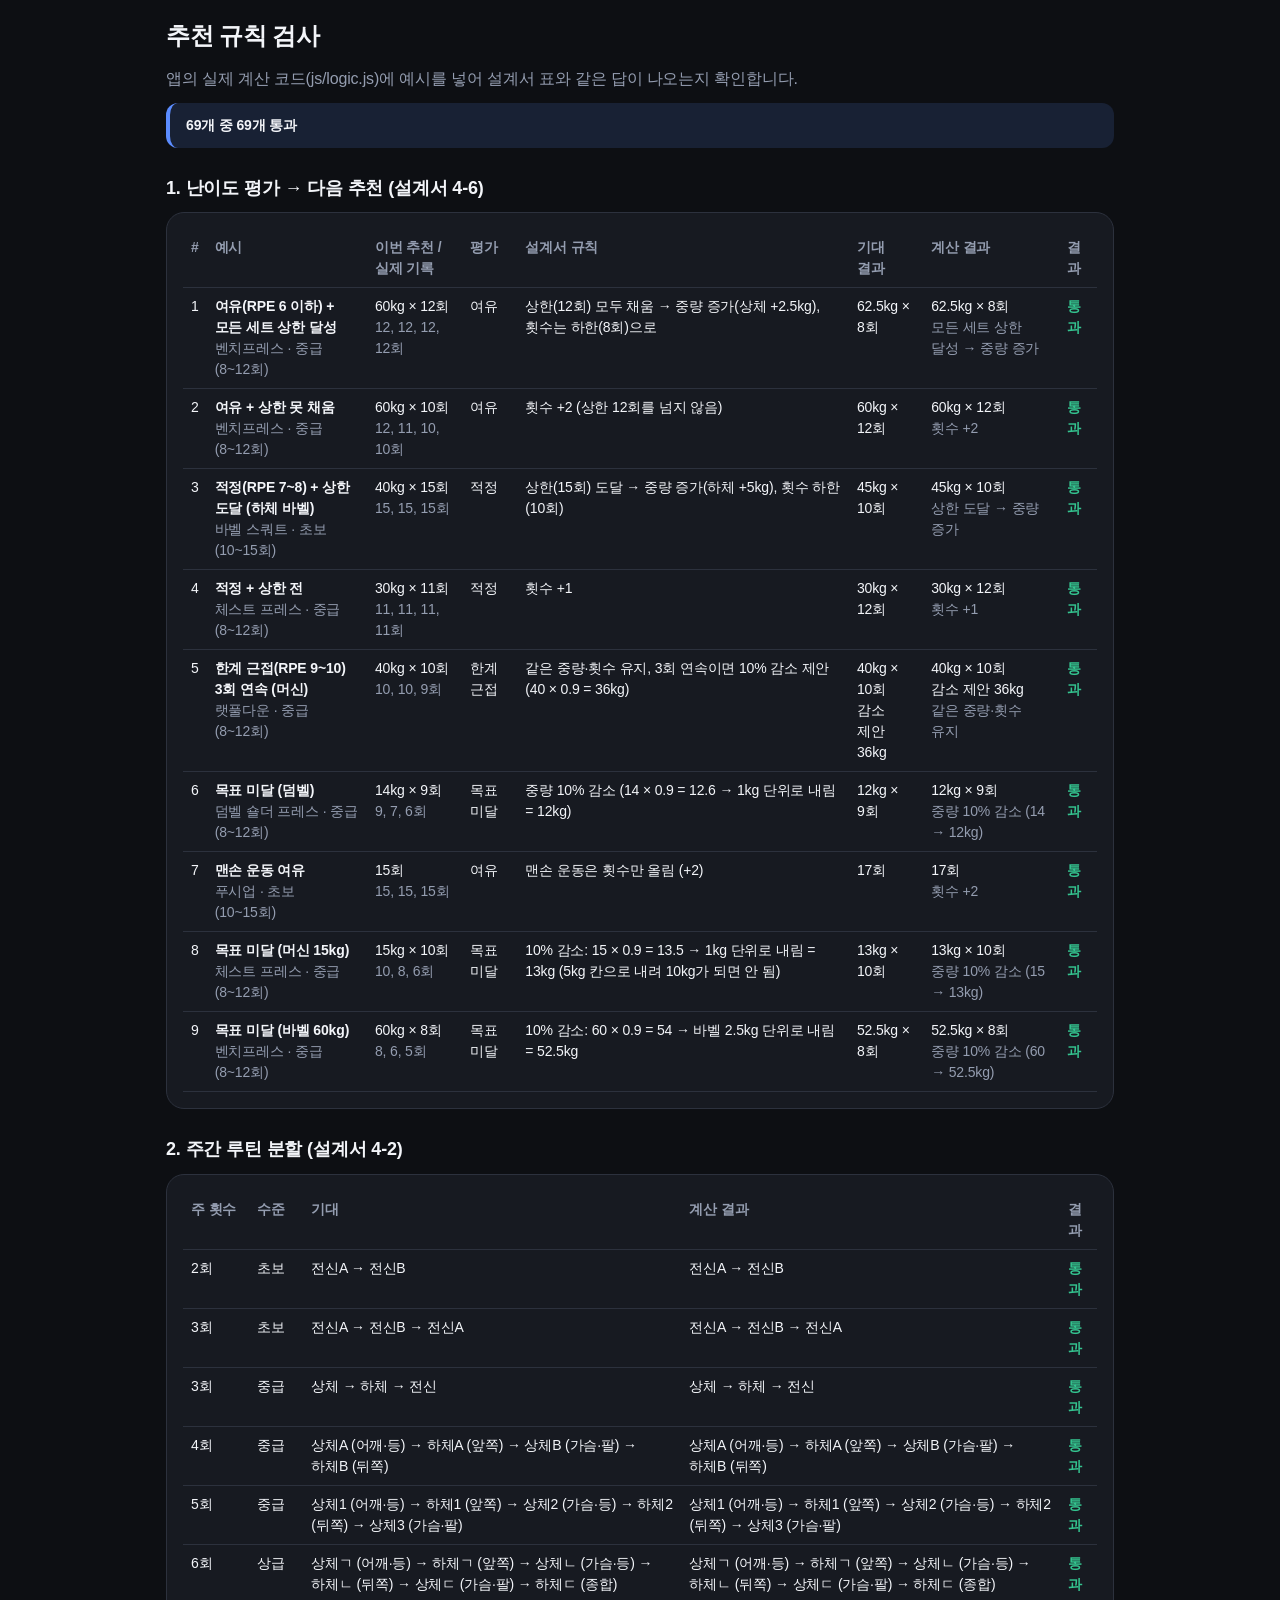
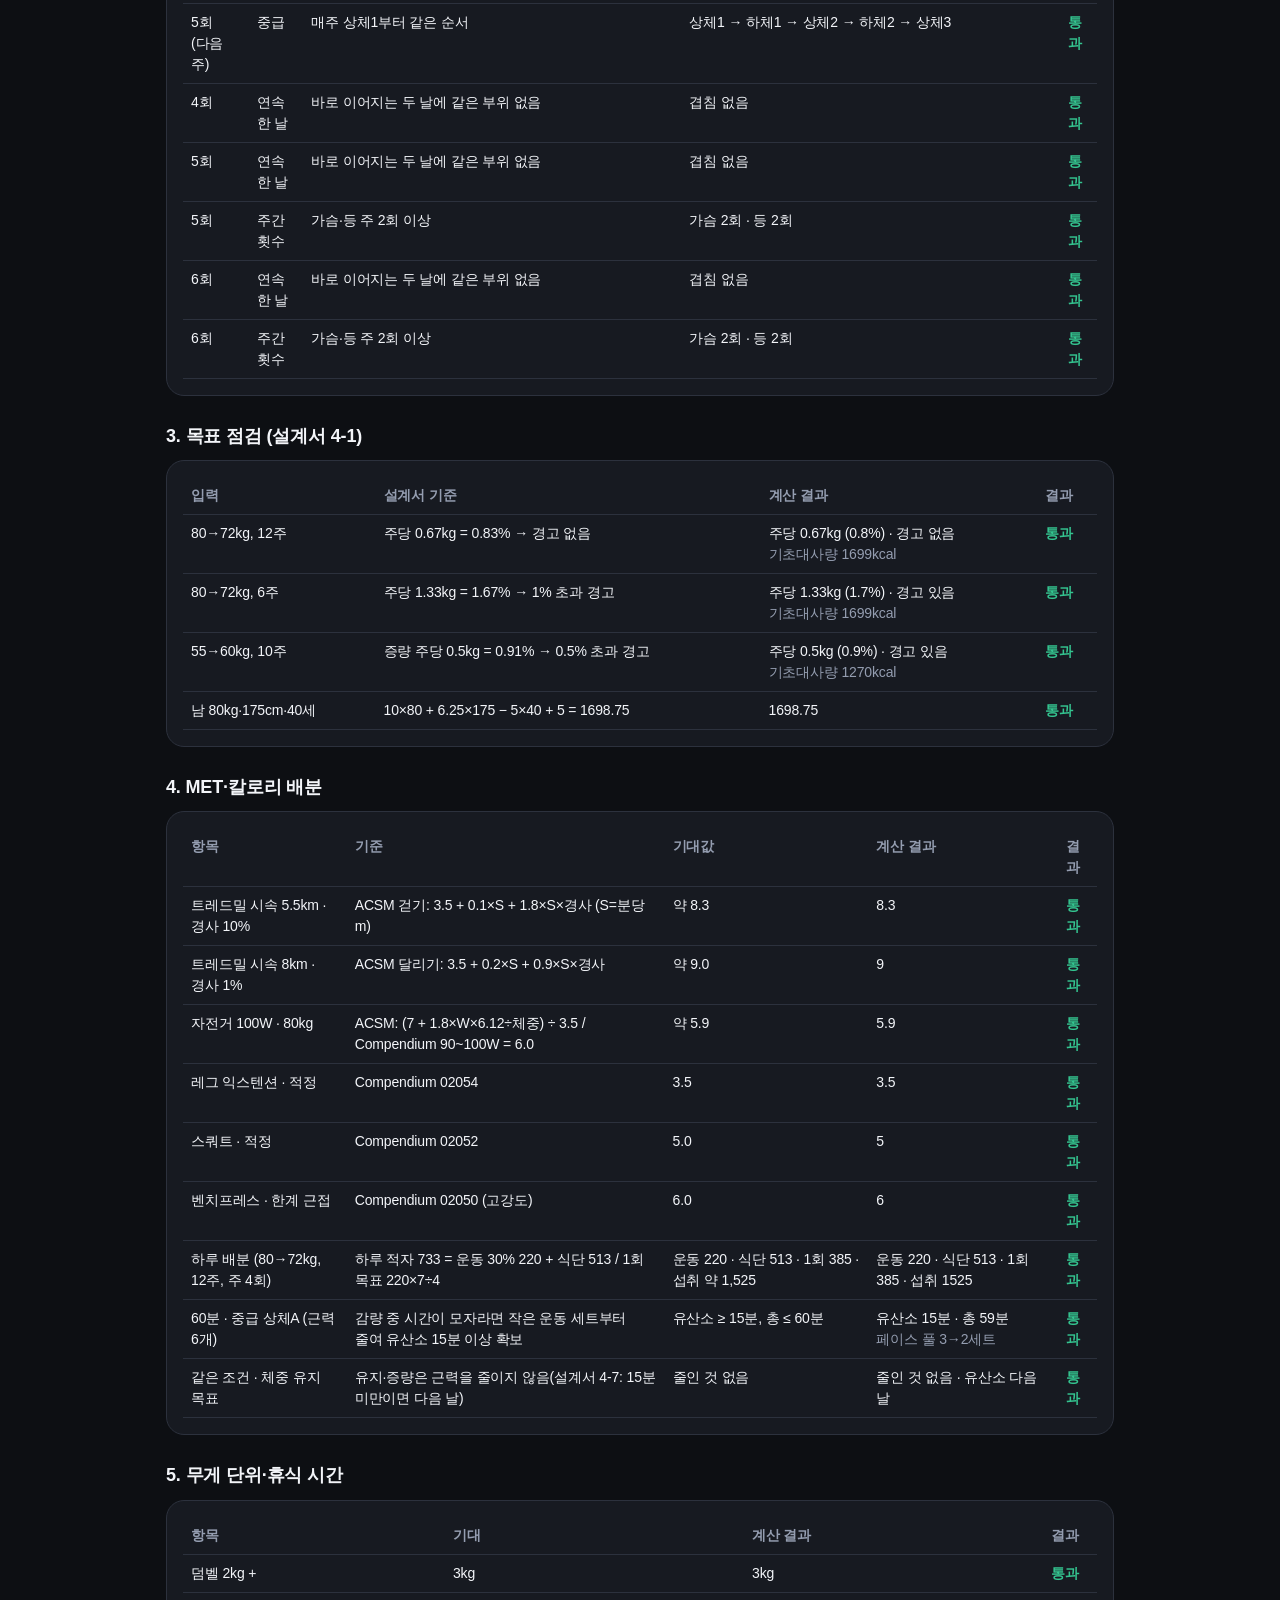
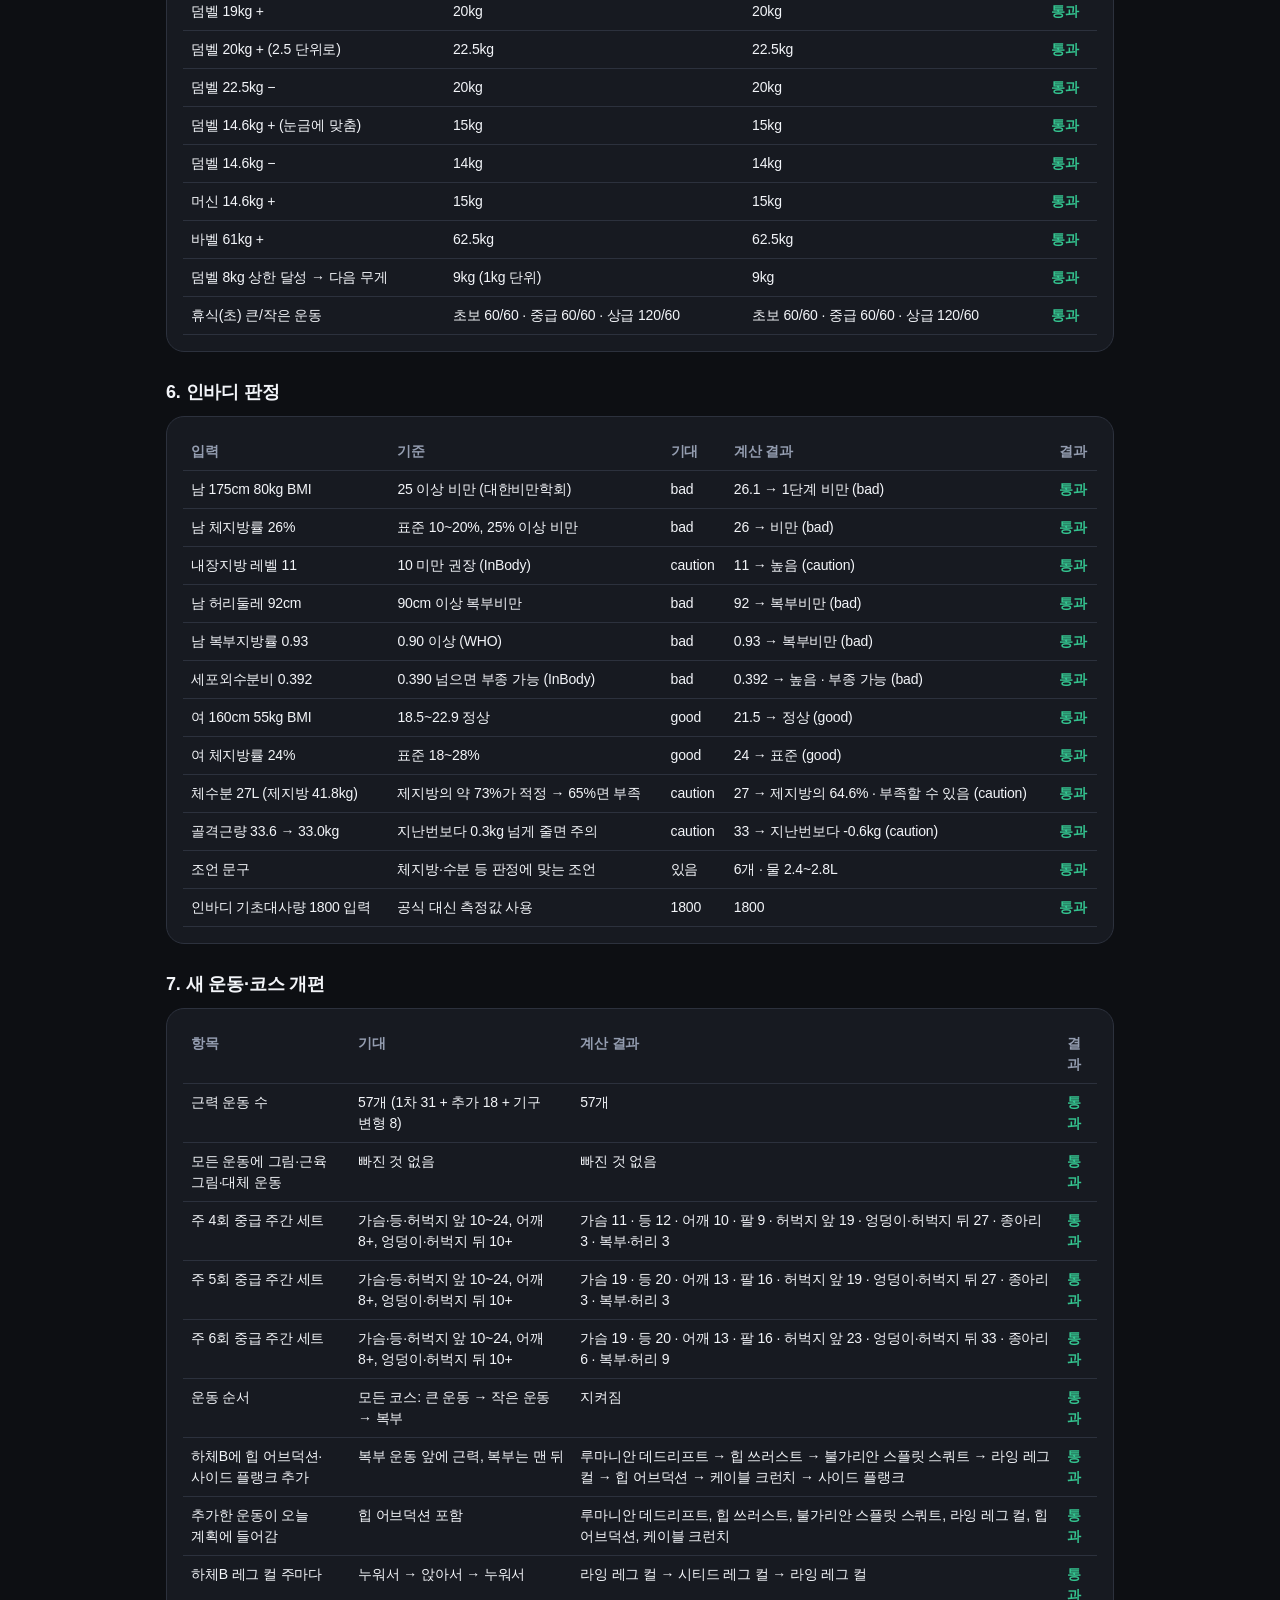
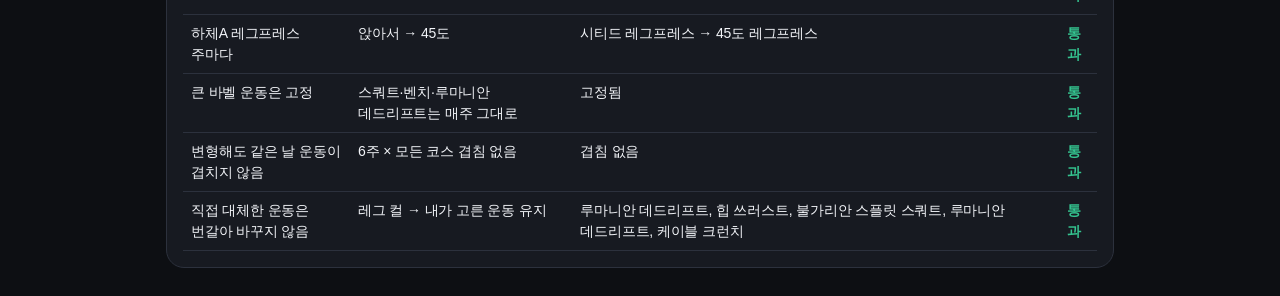
==== commit 5b24995f: "휴식 알림 3번 후 자동 종료·상태표시줄 휴식 시간·유산소 결과 입력·기구 변형 8개와 주간 번갈아 추천 Co-Authored-By: Claude Opus 5.5 <noreply@" ====
--- a/tests.html
+++ b/tests.html
@@ -190,7 +190,7 @@
   const strength = EXERCISES.filter(e => !e.cardio);
   const noFig = strength.filter(e => !FIG.has(e.id)).map(e => e.name), noMus = EXERCISES.filter(e => !MUSCLE.MAP[e.id]).map(e => e.name);
   const badAlt = EXERCISES.filter(e => e.alts.some(a => !EX[a])).map(e => e.name);
-  h += `<tr><td>근력 운동 수</td><td>49개 (1차 31 + 추가 18)</td><td>${strength.length}개</td><td>${mark(strength.length === 49)}</td></tr>`;
+  h += `<tr><td>근력 운동 수</td><td>57개 (1차 31 + 추가 18 + 기구 변형 8)</td><td>${strength.length}개</td><td>${mark(strength.length === 57)}</td></tr>`;
   h += `<tr><td>모든 운동에 그림·근육 그림·대체 운동</td><td>빠진 것 없음</td><td>${[...noFig, ...noMus, ...badAlt].join(', ') || '빠진 것 없음'}</td><td>${mark(!noFig.length && !noMus.length && !badAlt.length)}</td></tr>`;
   [4, 5, 6].forEach(f => {
     const v = Logic.weekVolume(f, 'intermediate', R);
@@ -204,6 +204,18 @@
   h += `<tr><td>하체B에 힙 어브덕션·사이드 플랭크 추가</td><td>복부 운동 앞에 근력, 복부는 맨 뒤</td><td>${withAdd.map(id => EX[id].name).join(' → ')}</td><td>${mark(JSON.stringify(withAdd) === JSON.stringify(expAdd))}</td></tr>`;
   const spAdd = Logic.sessionPlan({ profile: { height: 175, weight: 80, target: 80, weeks: 12, sex: 'male', age: 40, freq: 4, level: 'intermediate', minutes: 90 }, dayKey: 'LB', adds: { LB: ['hip_abduction'] } });
   h += `<tr><td>추가한 운동이 오늘 계획에 들어감</td><td>힙 어브덕션 포함</td><td>${spAdd.items.map(i => EX[i.id].name).join(', ')}</td><td>${mark(spAdd.items.some(i => i.id === 'hip_abduction'))}</td></tr>`;
+  // 주마다 기구 변형
+  const lb0 = Logic.dayExercises('LB', 'intermediate', {}, {}, 0), lb1 = Logic.dayExercises('LB', 'intermediate', {}, {}, 1), lb2 = Logic.dayExercises('LB', 'intermediate', {}, {}, 2);
+  h += `<tr><td>하체B 레그 컬 주마다</td><td>누워서 → 앉아서 → 누워서</td><td>${[lb0, lb1, lb2].map(l => EX[l.find(id => /leg_curl/.test(id))].name).join(' → ')}</td><td>${mark(lb0.includes('leg_curl') && lb1.includes('seated_leg_curl') && lb2.includes('leg_curl'))}</td></tr>`;
+  const la0 = Logic.dayExercises('LA', 'intermediate', {}, {}, 0), la1 = Logic.dayExercises('LA', 'intermediate', {}, {}, 1);
+  h += `<tr><td>하체A 레그프레스 주마다</td><td>앉아서 → 45도</td><td>${[la0, la1].map(l => EX[l.find(id => /leg_press$/.test(id))].name).join(' → ')}</td><td>${mark(la0.includes('leg_press') && la1.includes('incline_leg_press'))}</td></tr>`;
+  const fixed = ['squat', 'bench', 'rdl'].every(id => [0, 1, 2, 3].every(wk => Object.keys(Logic.DAYS).every(k => !Logic.DAYS[k].list.includes(id) || Logic.dayExercises(k, 'intermediate', {}, {}, wk).includes(id))));
+  h += `<tr><td>큰 바벨 운동은 고정</td><td>스쿼트·벤치·루마니안 데드리프트는 매주 그대로</td><td>${fixed ? '고정됨' : '바뀜'}</td><td>${mark(fixed)}</td></tr>`;
+  let dup = [];
+  for (let wk = 0; wk < 6; wk++) Object.keys(Logic.DAYS).forEach(k => { const l = Logic.dayExercises(k, 'intermediate', {}, {}, wk); if (new Set(l).size !== l.length) dup.push(`${k}/${wk}주`); });
+  h += `<tr><td>변형해도 같은 날 운동이 겹치지 않음</td><td>6주 × 모든 코스 겹침 없음</td><td>${dup.join(', ') || '겹침 없음'}</td><td>${mark(!dup.length)}</td></tr>`;
+  const subKeep = Logic.dayExercises('LB', 'intermediate', { leg_curl: 'rdl' }, {}, 1);
+  h += `<tr><td>직접 대체한 운동은 번갈아 바꾸지 않음</td><td>레그 컬 → 내가 고른 운동 유지</td><td>${subKeep.map(id => EX[id].name).join(', ')}</td><td>${mark(!subKeep.includes('seated_leg_curl'))}</td></tr>`;
   document.getElementById('t-new').innerHTML = h;
 
   document.getElementById('summary').innerHTML = `<div class="notice ${pass === total ? 'info' : 'danger'}"><b>${total}개 중 ${pass}개 통과</b></div>`;
--- a/css/design.css
+++ b/css/design.css
@@ -24,6 +24,9 @@
   --good: #34c38f;          /* 판정: 정상 */
   --caution: #f5a524;       /* 판정: 주의 */
   --bad: #ff5c63;           /* 판정: 위험 */
+  --cal-upper: #5b8cff;     /* 달력: 상체 */
+  --cal-lower: #34c38f;     /* 달력: 하체 */
+  --cal-full: #a46cf5;      /* 달력: 전신 */
 
   /* ---- 글자 크기 ---- */
   --fs-xs: 12px;            /* 아주 작은 설명 */
@@ -76,6 +79,9 @@
   --good: #179c6b;
   --caution: #c27c00;
   --bad: #d93a3f;
+  --cal-upper: #2f6fe4;
+  --cal-lower: #179c6b;
+  --cal-full: #8b4fe0;
 }
 
 /* =========================================================
@@ -286,6 +292,29 @@
 .alert-pop p { font-size: var(--fs-lg); margin: 0; }
 .alert-pop .btn { background: #fff; color: #111; max-width: 320px; }
 @keyframes flash { 50% { background: var(--success); } }
+/* 달력 */
+.cal-head, .cal { display: grid; grid-template-columns: repeat(7, 1fr); gap: 4px; }
+.cal-head span { text-align: center; font-size: var(--fs-xs); color: var(--text-muted); font-weight: 700; padding-bottom: 2px; }
+.cal .d { aspect-ratio: 1 / 1.05; border: none; border-radius: 10px; background: var(--surface-2); display: flex; flex-direction: column; align-items: center; justify-content: flex-start; padding: 5px 0 0; gap: 3px; cursor: pointer; color: var(--text); }
+.cal .d.empty { background: transparent; cursor: default; }
+.cal .d .n { font-size: var(--fs-sm); font-weight: 600; line-height: 1; }
+.cal .d.has .n { font-weight: 800; }
+.cal .d.future { opacity: .45; }
+.cal .d.today { outline: 2px solid var(--primary); outline-offset: -2px; }
+.cal .d.sel { background: var(--primary-soft); box-shadow: inset 0 0 0 2px var(--primary); }
+.cal .marks { display: flex; gap: 2px; align-items: center; min-height: 10px; }
+.dot { display: inline-block; width: 8px; height: 8px; border-radius: 50%; vertical-align: 0; margin-right: 4px; }
+.cal .dot { margin: 0; width: 7px; height: 7px; }
+.dot.c-upper { background: var(--cal-upper); } .dot.c-lower { background: var(--cal-lower); } .dot.c-full { background: var(--cal-full); }
+.cal .scale { font-style: normal; font-size: 9px; line-height: 1; }
+.cal-detail { margin-top: var(--sp-3); background: var(--surface-2); border-radius: var(--radius-sm); padding: var(--sp-3); }
+.week-strip { display: grid; grid-template-columns: repeat(7, 1fr); gap: 4px; }
+.week-strip .wd { background: var(--surface-2); border-radius: 10px; padding: 6px 0; display: flex; flex-direction: column; align-items: center; gap: 4px; }
+.week-strip .wd.today { outline: 2px solid var(--primary); outline-offset: -2px; }
+.week-strip .nm { font-size: var(--fs-xs); font-weight: 700; color: var(--text-muted); }
+.week-strip .wd.has .nm { color: var(--text); }
+.week-strip .ck { height: 12px; display: flex; align-items: center; }
+.week-strip .ck .dot { margin: 0; width: 10px; height: 10px; }
 .fig-ground { stroke: var(--line); stroke-width: 2; }
 
 /* 세트 행 */
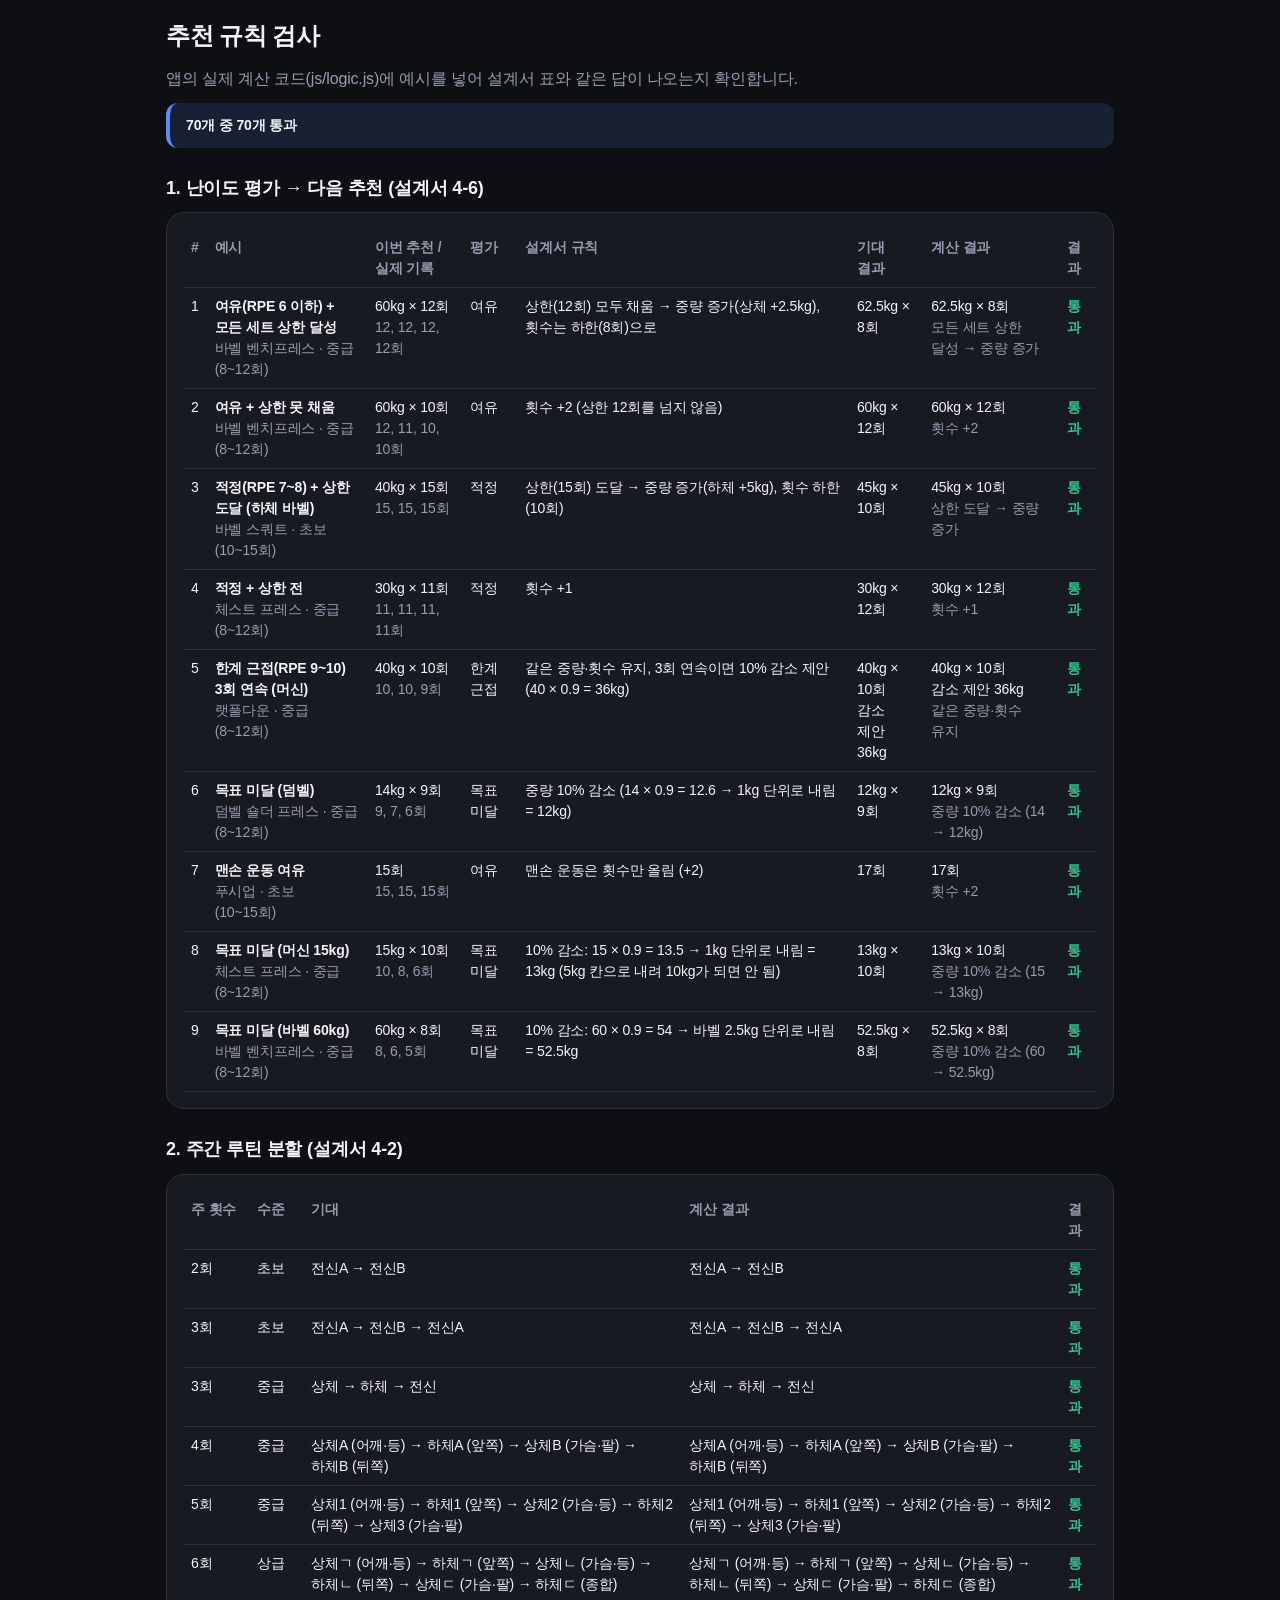
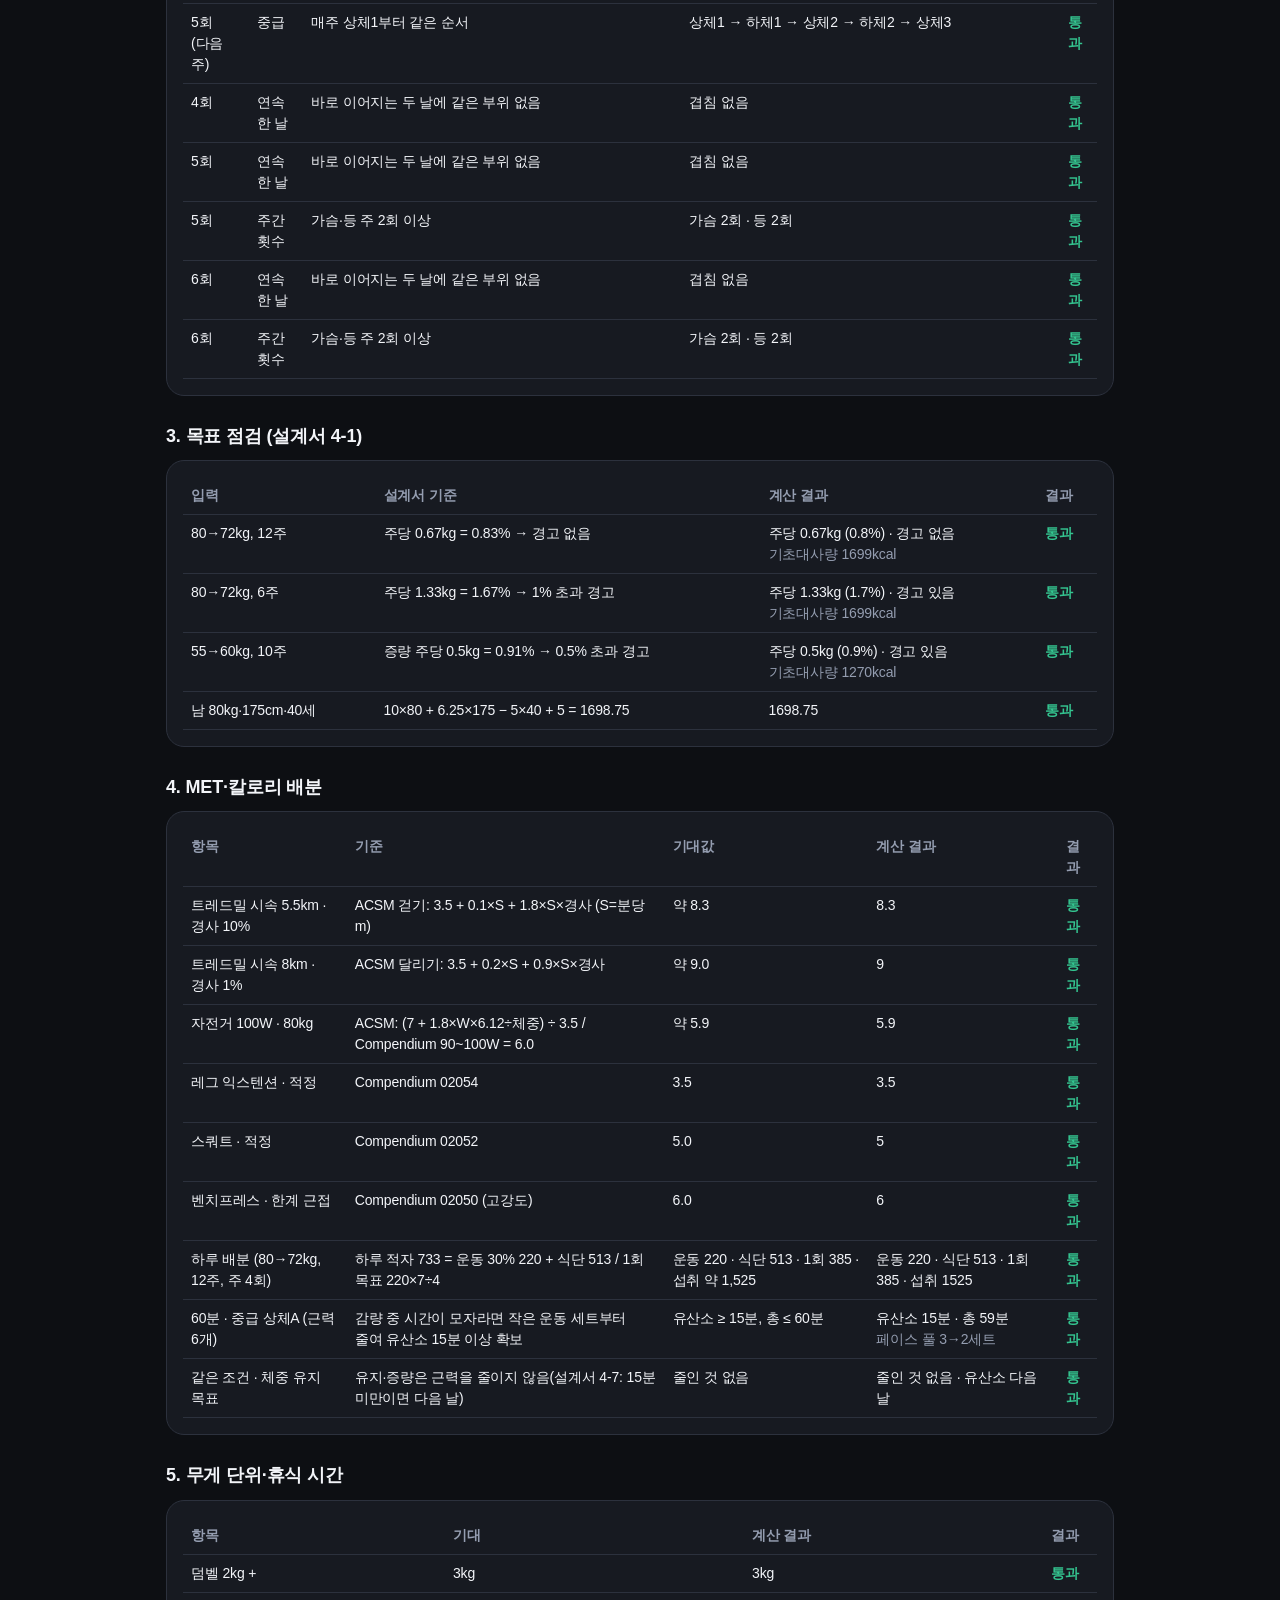
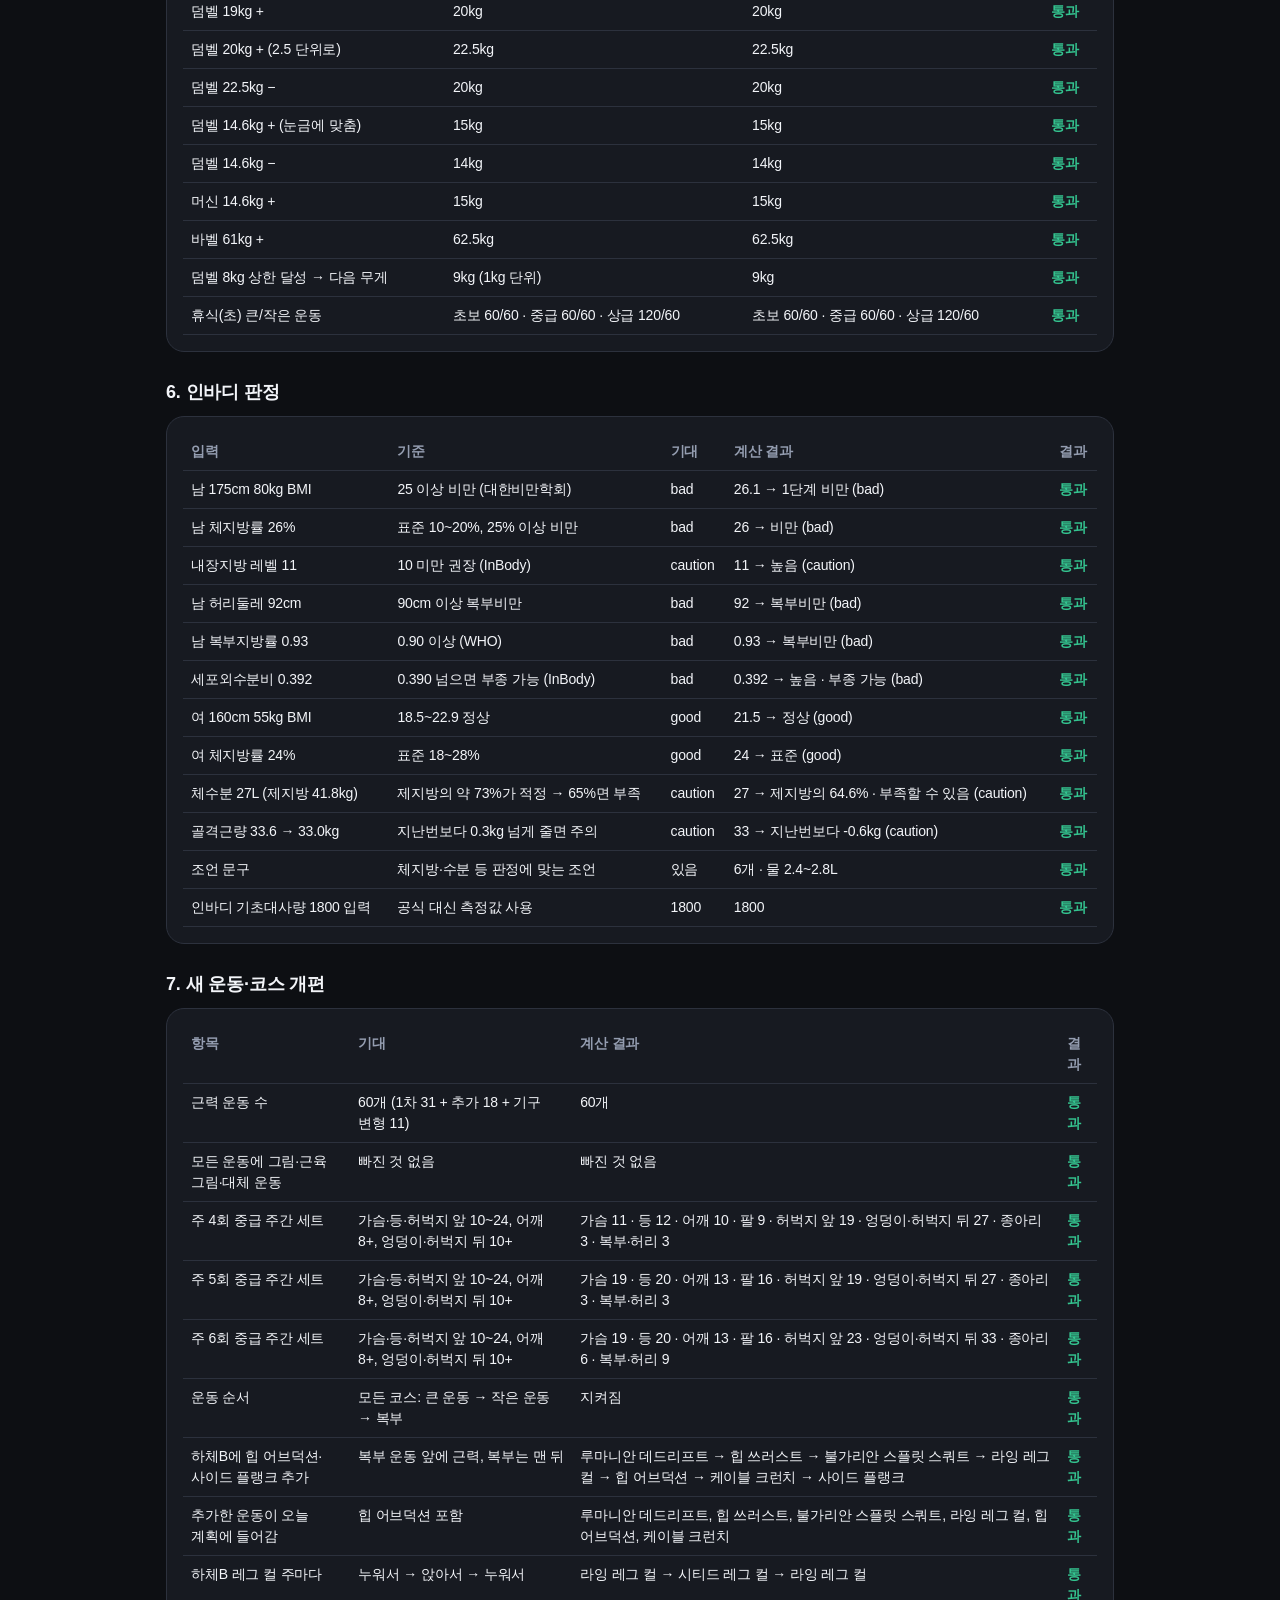
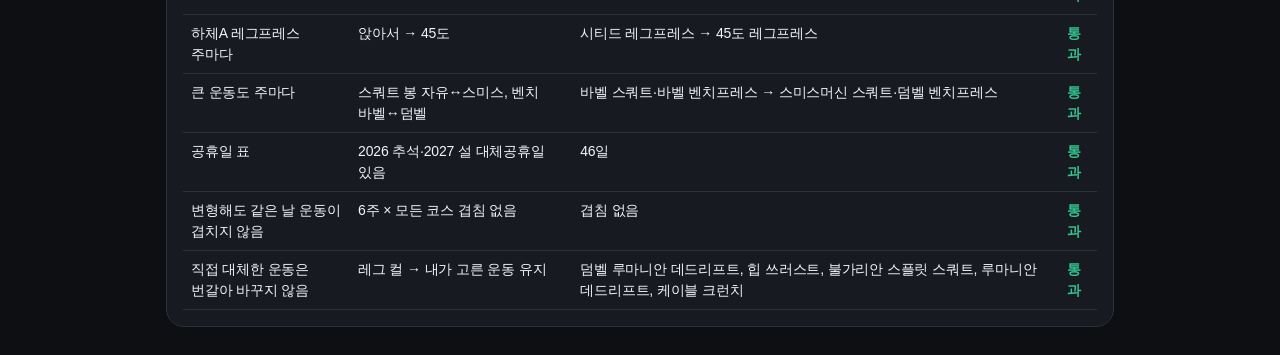
==== commit f113656f: "스쿼트(봉 자유↔스미스)·벤치(바벨↔덤벨)·인클라인·루마니안 데드리프트도 주마다 번갈아 추천, 달력 토·일·공휴일(2026·2027) 색 표시 Co-Authored-By: Clau" ====
--- a/tests.html
+++ b/tests.html
@@ -1,224 +1,227 @@
-<!doctype html>
-<html lang="ko" data-theme="dark">
-<head>
-  <meta charset="utf-8">
-  <meta name="viewport" content="width=device-width, initial-scale=1">
-  <title>추천 규칙 검사</title>
-  <link rel="stylesheet" href="css/design.css">
-  <style>
-    table { width: 100%; border-collapse: collapse; font-size: var(--fs-sm); }
-    th, td { border-bottom: 1px solid var(--line); padding: var(--sp-2); text-align: left; vertical-align: top; }
-    th { color: var(--text-muted); font-weight: 600; }
-    .pass { color: var(--success); font-weight: 700; }
-    .fail { color: var(--danger); font-weight: 700; }
-    .wrap { max-width: 980px; margin: 0 auto; padding: var(--sp-4); overflow-x: auto; }
-  </style>
-</head>
-<body>
-<div class="wrap">
-  <h1>추천 규칙 검사</h1>
-  <p class="muted">앱의 실제 계산 코드(js/logic.js)에 예시를 넣어 설계서 표와 같은 답이 나오는지 확인합니다.</p>
-  <div id="summary"></div>
-  <h2>1. 난이도 평가 → 다음 추천 (설계서 4-6)</h2>
-  <div class="card"><table id="t-rec"></table></div>
-  <h2>2. 주간 루틴 분할 (설계서 4-2)</h2>
-  <div class="card"><table id="t-split"></table></div>
-  <h2>3. 목표 점검 (설계서 4-1)</h2>
-  <div class="card"><table id="t-goal"></table></div>
-  <h2>4. MET·칼로리 배분</h2>
-  <div class="card"><table id="t-kcal"></table></div>
-  <h2>5. 무게 단위·휴식 시간</h2>
-  <div class="card"><table id="t-step"></table></div>
-  <h2>6. 인바디 판정</h2>
-  <div class="card"><table id="t-body"></table></div>
-  <h2>7. 새 운동·코스 개편</h2>
-  <div class="card"><table id="t-new"></table></div>
-</div>
-<script src="js/exercises.js"></script>
-<script src="js/figures.js"></script>
-<script src="js/muscles.js"></script>
-<script src="js/logic.js"></script>
-<script>
-  const R = Logic.rules({});
-  let pass = 0, total = 0;
-  const mark = ok => { total++; if (ok) pass++; return ok ? '<span class="pass">통과</span>' : '<span class="fail">틀림</span>'; };
-  const sets = (w, reps) => reps.map(r => ({ w, r, done: true }));
-  const show = (ex, x) => Logic.isWeighted(ex) ? `${x.weight}kg × ${x.reps}회` : `${x.reps}회`;
-
-  // ---- 1. 다음 추천 ----
-  const cases = [
-    { title: '여유(RPE 6 이하) + 모든 세트 상한 달성', ex: 'bench', level: 'intermediate', rec: { weight: 60, reps: 12 }, reps: [12, 12, 12, 12], rating: 'easy',
-      rule: '상한(12회) 모두 채움 → 중량 증가(상체 +2.5kg), 횟수는 하한(8회)으로', expect: { weight: 62.5, reps: 8 } },
-    { title: '여유 + 상한 못 채움', ex: 'bench', level: 'intermediate', rec: { weight: 60, reps: 10 }, reps: [12, 11, 10, 10], rating: 'easy',
-      rule: '횟수 +2 (상한 12회를 넘지 않음)', expect: { weight: 60, reps: 12 } },
-    { title: '적정(RPE 7~8) + 상한 도달 (하체 바벨)', ex: 'squat', level: 'beginner', rec: { weight: 40, reps: 15 }, reps: [15, 15, 15], rating: 'ok',
-      rule: '상한(15회) 도달 → 중량 증가(하체 +5kg), 횟수 하한(10회)', expect: { weight: 45, reps: 10 } },
-    { title: '적정 + 상한 전', ex: 'chest_press', level: 'intermediate', rec: { weight: 30, reps: 11 }, reps: [11, 11, 11, 11], rating: 'ok',
-      rule: '횟수 +1', expect: { weight: 30, reps: 12 } },
-    { title: '한계 근접(RPE 9~10) 3회 연속 (머신)', ex: 'lat_pulldown', level: 'intermediate', rec: { weight: 40, reps: 10, hardStreak: 2 }, reps: [10, 10, 9], rating: 'hard',
-      rule: '같은 중량·횟수 유지, 3회 연속이면 10% 감소 제안 (40 × 0.9 = 36kg)', expect: { weight: 40, reps: 10, suggestDrop: true, dropTo: 36 } },
-    { title: '목표 미달 (덤벨)', ex: 'db_shoulder', level: 'intermediate', rec: { weight: 14, reps: 9 }, reps: [9, 7, 6], rating: 'fail',
-      rule: '중량 10% 감소 (14 × 0.9 = 12.6 → 1kg 단위로 내림 = 12kg)', expect: { weight: 12, reps: 9 } },
-    { title: '맨손 운동 여유', ex: 'pushup', level: 'beginner', rec: { weight: 0, reps: 15 }, reps: [15, 15, 15], rating: 'easy',
-      rule: '맨손 운동은 횟수만 올림 (+2)', expect: { weight: 0, reps: 17 } },
-    { title: '목표 미달 (머신 15kg)', ex: 'chest_press', level: 'intermediate', rec: { weight: 15, reps: 10 }, reps: [10, 8, 6], rating: 'fail',
-      rule: '10% 감소: 15 × 0.9 = 13.5 → 1kg 단위로 내림 = 13kg (5kg 칸으로 내려 10kg가 되면 안 됨)', expect: { weight: 13, reps: 10 } },
-    { title: '목표 미달 (바벨 60kg)', ex: 'bench', level: 'intermediate', rec: { weight: 60, reps: 8 }, reps: [8, 6, 5], rating: 'fail',
-      rule: '10% 감소: 60 × 0.9 = 54 → 바벨 2.5kg 단위로 내림 = 52.5kg', expect: { weight: 52.5, reps: 8 } },
-  ];
-  let h = '<tr><th>#</th><th>예시</th><th>이번 추천 / 실제 기록</th><th>평가</th><th>설계서 규칙</th><th>기대 결과</th><th>계산 결과</th><th>결과</th></tr>';
-  cases.forEach((c, i) => {
-    const ex = EX[c.ex];
-    const presc = Logic.prescription(ex, c.level, R);
-    const out = Logic.nextRec(ex, Object.assign({ hardStreak: 0 }, c.rec), sets(c.rec.weight, c.reps), c.rating, presc, R);
-    let ok = out.weight === c.expect.weight && out.reps === c.expect.reps;
-    if (c.expect.suggestDrop) ok = ok && out.suggestDrop && out.dropTo === c.expect.dropTo;
-    h += `<tr><td>${i + 1}</td><td><b>${c.title}</b><br><span class="muted">${ex.name} · ${LEVELS[c.level]} (${presc.lo}~${presc.hi}회)</span></td>
-      <td>${show(ex, c.rec)}<br><span class="muted">${c.reps.join(', ')}회</span></td><td>${RATINGS[c.rating]}</td><td>${c.rule}</td>
-      <td>${show(ex, c.expect)}${c.expect.suggestDrop ? `<br>감소 제안 ${c.expect.dropTo}kg` : ''}</td>
-      <td>${show(ex, out)}${out.suggestDrop ? `<br>감소 제안 ${out.dropTo}kg` : ''}<br><span class="muted">${out.note}</span></td><td>${mark(ok)}</td></tr>`;
-  });
-  document.getElementById('t-rec').innerHTML = h;
-
-  // ---- 2. 분할 ----
-  const name = k => Logic.DAYS[k].name;
-  const splits = [
-    [2, 'beginner', '전신A → 전신B'],
-    [3, 'beginner', '전신A → 전신B → 전신A'],
-    [3, 'intermediate', '상체 → 하체 → 전신'],
-    [4, 'intermediate', '상체A (어깨·등) → 하체A (앞쪽) → 상체B (가슴·팔) → 하체B (뒤쪽)'],
-    [5, 'intermediate', '상체1 (어깨·등) → 하체1 (앞쪽) → 상체2 (가슴·등) → 하체2 (뒤쪽) → 상체3 (가슴·팔)'],
-    [6, 'advanced', '상체ㄱ (어깨·등) → 하체ㄱ (앞쪽) → 상체ㄴ (가슴·등) → 하체ㄴ (뒤쪽) → 상체ㄷ (가슴·팔) → 하체ㄷ (종합)'],
-  ];
-  h = '<tr><th>주 횟수</th><th>수준</th><th>기대</th><th>계산 결과</th><th>결과</th></tr>';
-  splits.forEach(([f, lv, exp]) => {
-    const got = Logic.weekPlan(f, lv, 0).map(name).join(' → ');
-    h += `<tr><td>${f}회</td><td>${LEVELS[lv]}</td><td>${exp}</td><td>${got}</td><td>${mark(got === exp)}</td></tr>`;
-  });
-  const w2 = Logic.weekPlan(5, 'intermediate', 5).map(k => name(k).split(' ')[0]).join(' → ');
-  h += `<tr><td>5회 (다음 주)</td><td>중급</td><td>매주 상체1부터 같은 순서</td><td>${w2}</td><td>${mark(w2.startsWith('상체1'))}</td></tr>`;
-  // 연달아 오는 날(한 바퀴 돌아 처음으로 이어지는 경우 포함)에 겹치는 부위가 없는지, 가슴·등이 주 2회인지
-  const groupsOf = k => new Set(Logic.dayExercises(k, 'intermediate').map(id => EX[id].group));
-  [4, 5, 6].forEach(f => {
-    const c = Logic.cycle(f, 'intermediate');
-    const clash = [];
-    c.forEach((k, i) => { const n = c[(i + 1) % c.length]; const a = groupsOf(k), b = groupsOf(n); const both = [...a].filter(x => b.has(x)); if (both.length) clash.push(`${name(k).split(' ')[0]}→${name(n).split(' ')[0]}: ${both.join(',')}`); });
-    h += `<tr><td>${f}회</td><td>연속한 날</td><td>바로 이어지는 두 날에 같은 부위 없음</td><td>${clash.join(' / ') || '겹침 없음'}</td><td>${mark(!clash.length)}</td></tr>`;
-    const cnt = g => c.filter(k => Logic.DAYS[k].area.includes('upper') && groupsOf(k).has(g)).length;
-    if (f >= 5) h += `<tr><td>${f}회</td><td>주간 횟수</td><td>가슴·등 주 2회 이상</td><td>가슴 ${cnt('chest')}회 · 등 ${cnt('back')}회</td><td>${mark(cnt('chest') >= 2 && cnt('back') >= 2)}</td></tr>`;
-  });
-  document.getElementById('t-split').innerHTML = h;
-
-  // ---- 3. 목표 점검 ----
-  const goals = [
-    [{ height: 175, weight: 80, target: 72, weeks: 12, sex: 'male', age: 40, freq: 4 }, false, '주당 0.67kg = 0.83% → 경고 없음'],
-    [{ height: 175, weight: 80, target: 72, weeks: 6, sex: 'male', age: 40, freq: 4 }, true, '주당 1.33kg = 1.67% → 1% 초과 경고'],
-    [{ height: 165, weight: 55, target: 60, weeks: 10, sex: 'female', age: 30, freq: 3 }, true, '증량 주당 0.5kg = 0.91% → 0.5% 초과 경고'],
-  ];
-  h = '<tr><th>입력</th><th>설계서 기준</th><th>계산 결과</th><th>결과</th></tr>';
-  goals.forEach(([p, warn, why]) => {
-    const g = Logic.goalCheck(p, R);
-    h += `<tr><td>${p.weight}→${p.target}kg, ${p.weeks}주</td><td>${why}</td><td>주당 ${g.weekly}kg (${g.pct}%) · 경고 ${g.warn ? '있음' : '없음'}<br><span class="muted">기초대사량 ${g.bmr}kcal</span></td><td>${mark(g.warn === warn)}</td></tr>`;
-  });
-  const b = Logic.bmr({ weight: 80, height: 175, age: 40, sex: 'male' });
-  h += `<tr><td>남 80kg·175cm·40세</td><td>10×80 + 6.25×175 − 5×40 + 5 = 1698.75</td><td>${b}</td><td>${mark(Math.abs(b - 1698.75) < 0.01)}</td></tr>`;
-  document.getElementById('t-goal').innerHTML = h;
-
-  // ---- 4. MET·칼로리 배분 ----
-  const near = (a, b, tol = 0.15) => Math.abs(a - b) <= tol;
-  h = '<tr><th>항목</th><th>기준</th><th>기대값</th><th>계산 결과</th><th>결과</th></tr>';
-  const tm = Logic.acsmTreadmill(5.5, 10);
-  h += `<tr><td>트레드밀 시속 5.5km · 경사 10%</td><td>ACSM 걷기: 3.5 + 0.1×S + 1.8×S×경사 (S=분당 m)</td><td>약 8.3</td><td>${tm.met}</td><td>${mark(near(tm.met, 8.3))}</td></tr>`;
-  const tr = Logic.acsmTreadmill(8, 1);
-  h += `<tr><td>트레드밀 시속 8km · 경사 1%</td><td>ACSM 달리기: 3.5 + 0.2×S + 0.9×S×경사</td><td>약 9.0</td><td>${tr.met}</td><td>${mark(near(tr.met, 9.0))}</td></tr>`;
-  const bk = Logic.acsmBike(100, 80);
-  h += `<tr><td>자전거 100W · 80kg</td><td>ACSM: (7 + 1.8×W×6.12÷체중) ÷ 3.5 / Compendium 90~100W = 6.0</td><td>약 5.9</td><td>${bk.met}</td><td>${mark(near(bk.met, 5.9))}</td></tr>`;
-  const s1 = Logic.strengthMET(EX.leg_ext, 'ok', 20), s2 = Logic.strengthMET(EX.squat, 'ok', 40), s3 = Logic.strengthMET(EX.bench, 'hard', 60);
-  h += `<tr><td>레그 익스텐션 · 적정</td><td>Compendium 02054</td><td>3.5</td><td>${s1.met}</td><td>${mark(s1.met === 3.5)}</td></tr>`;
-  h += `<tr><td>스쿼트 · 적정</td><td>Compendium 02052</td><td>5.0</td><td>${s2.met}</td><td>${mark(s2.met === 5.0)}</td></tr>`;
-  h += `<tr><td>벤치프레스 · 한계 근접</td><td>Compendium 02050 (고강도)</td><td>6.0</td><td>${s3.met}</td><td>${mark(s3.met === 6.0)}</td></tr>`;
-  const P = { height: 175, weight: 80, target: 72, weeks: 12, sex: 'male', age: 40, freq: 4, level: 'intermediate', minutes: 60 };
-  const gg = Logic.goalCheck(P, R);
-  h += `<tr><td>하루 배분 (80→72kg, 12주, 주 4회)</td><td>하루 적자 733 = 운동 30% 220 + 식단 513 / 1회 목표 220×7÷4</td><td>운동 220 · 식단 513 · 1회 385 · 섭취 약 1,525</td>
-    <td>운동 ${gg.exerciseDaily} · 식단 ${gg.dietDeficit} · 1회 ${gg.sessionTarget} · 섭취 ${gg.intake}</td><td>${mark(gg.exerciseDaily === 220 && gg.dietDeficit === 513 && gg.sessionTarget === 385 && Math.abs(gg.intake - 1525) <= 1)}</td></tr>`;
-  const sp = Logic.sessionPlan({ profile: P, dayKey: 'UA' });
-  h += `<tr><td>60분 · 중급 상체A (근력 6개)</td><td>감량 중 시간이 모자라면 작은 운동 세트부터 줄여 유산소 ${R.cardioMinMinutes}분 이상 확보</td><td>유산소 ≥ ${R.cardioMinMinutes}분, 총 ≤ 60분</td>
-    <td>유산소 ${sp.cardio.minutes}분 · 총 ${sp.totalMin}분<br><span class="muted">${sp.trims.join(', ') || '줄인 것 없음'}</span></td><td>${mark(!sp.cardio.skip && sp.cardio.minutes >= R.cardioMinMinutes && sp.totalMin <= 60)}</td></tr>`;
-  const sk = Logic.sessionPlan({ profile: Object.assign({}, P, { target: 80 }), dayKey: 'UA' });
-  h += `<tr><td>같은 조건 · 체중 유지 목표</td><td>유지·증량은 근력을 줄이지 않음(설계서 4-7: 15분 미만이면 다음 날)</td><td>줄인 것 없음</td><td>${sk.trims.length ? sk.trims.join(', ') : '줄인 것 없음'} · 유산소 ${sk.cardio.skip ? '다음 날' : sk.cardio.minutes + '분'}</td><td>${mark(sk.trims.length === 0)}</td></tr>`;
-  document.getElementById('t-kcal').innerHTML = h;
-
-  // ---- 5. 무게 단위·휴식 ----
-  h = '<tr><th>항목</th><th>기대</th><th>계산 결과</th><th>결과</th></tr>';
-  const db = EX.hammer_curl, mc = EX.chest_press, bb = EX.bench;
-  const st = (ex, w, d) => Logic.weightStep(ex, w, d, R);
-  [[db, 2, 1, 3, '덤벨 2kg +'], [db, 19, 1, 20, '덤벨 19kg +'], [db, 20, 1, 22.5, '덤벨 20kg + (2.5 단위로)'], [db, 22.5, -1, 20, '덤벨 22.5kg −'],
-   [db, 14.6, 1, 15, '덤벨 14.6kg + (눈금에 맞춤)'], [db, 14.6, -1, 14, '덤벨 14.6kg −'], [mc, 14.6, 1, 15, '머신 14.6kg +'], [bb, 61, 1, 62.5, '바벨 61kg +']]
-    .forEach(([ex, w, d, exp, t]) => { const got = st(ex, w, d); h += `<tr><td>${t}</td><td>${exp}kg</td><td>${got}kg</td><td>${mark(got === exp)}</td></tr>`; });
-  const dbUp = Logic.nextRec(db, { weight: 8, reps: 15 }, sets(8, [15, 15]), 'easy', Logic.prescription(db, 'beginner', R), R);
-  h += `<tr><td>덤벨 8kg 상한 달성 → 다음 무게</td><td>9kg (1kg 단위)</td><td>${dbUp.weight}kg</td><td>${mark(dbUp.weight === 9)}</td></tr>`;
-  const rests = ['beginner', 'intermediate', 'advanced'].map(lv => [lv, Logic.prescription(EX.squat, lv, R).rest, Logic.prescription(EX.side_lateral, lv, R).rest]);
-  h += `<tr><td>휴식(초) 큰/작은 운동</td><td>초보 60/60 · 중급 60/60 · 상급 120/60</td><td>${rests.map(r => `${LEVELS[r[0]]} ${r[1]}/${r[2]}`).join(' · ')}</td>
-    <td>${mark(rests[0][1] === 60 && rests[0][2] === 60 && rests[1][1] === 60 && rests[1][2] === 60 && rests[2][1] === 120 && rests[2][2] === 60)}</td></tr>`;
-  document.getElementById('t-step').innerHTML = h;
-
-  // ---- 6. 인바디 판정 ----
-  h = '<tr><th>입력</th><th>기준</th><th>기대</th><th>계산 결과</th><th>결과</th></tr>';
-  const man = { sex: 'male', height: 175, weight: 80 }, woman = { sex: 'female', height: 160, weight: 60 };
-  const pick = (a, k) => a.items.find(x => x.key === k);
-  const A1 = Logic.bodyAssess({ weight: 80, fatPct: 26, visceral: 11, waist: 92, whr: 0.93, ecw: 0.392 }, man, null);
-  const chk = (a, k, lv, label, std) => { const x = pick(a, k); h += `<tr><td>${label}</td><td>${std}</td><td>${lv}</td><td>${x.value} → ${x.status} (${x.level})</td><td>${mark(x.level === lv)}</td></tr>`; };
-  chk(A1, 'bmi', 'bad', '남 175cm 80kg BMI', '25 이상 비만 (대한비만학회)');
-  chk(A1, 'fatPct', 'bad', '남 체지방률 26%', '표준 10~20%, 25% 이상 비만');
-  chk(A1, 'visceral', 'caution', '내장지방 레벨 11', '10 미만 권장 (InBody)');
-  chk(A1, 'waist', 'bad', '남 허리둘레 92cm', '90cm 이상 복부비만');
-  chk(A1, 'whr', 'bad', '남 복부지방률 0.93', '0.90 이상 (WHO)');
-  chk(A1, 'ecw', 'bad', '세포외수분비 0.392', '0.390 넘으면 부종 가능 (InBody)');
-  const A2 = Logic.bodyAssess({ weight: 55, fatPct: 24, tbw: 27 }, woman, null);
-  chk(A2, 'bmi', 'good', '여 160cm 55kg BMI', '18.5~22.9 정상');
-  chk(A2, 'fatPct', 'good', '여 체지방률 24%', '표준 18~28%');
-  chk(A2, 'tbw', 'caution', '체수분 27L (제지방 41.8kg)', '제지방의 약 73%가 적정 → 65%면 부족');
-  const A3 = Logic.bodyAssess({ weight: 79, smm: 33.0 }, man, { smm: 33.6 });
-  chk(A3, 'smm', 'caution', '골격근량 33.6 → 33.0kg', '지난번보다 0.3kg 넘게 줄면 주의');
-  h += `<tr><td>조언 문구</td><td>체지방·수분 등 판정에 맞는 조언</td><td>있음</td><td>${A1.advice.length}개 · 물 ${A1.water[0]}~${A1.water[1]}L</td><td>${mark(A1.advice.length >= 3 && A1.water[0] === 2.4)}</td></tr>`;
-  const gB = Logic.goalCheck(Object.assign({}, { height: 175, weight: 80, target: 72, weeks: 12, sex: 'male', age: 40, freq: 4, minutes: 60 }, { bmrMeasured: 1800 }), R);
-  h += `<tr><td>인바디 기초대사량 1800 입력</td><td>공식 대신 측정값 사용</td><td>1800</td><td>${gB.bmr}</td><td>${mark(gB.bmr === 1800)}</td></tr>`;
-  document.getElementById('t-body').innerHTML = h;
-
-  // ---- 7. 2단계: 새 운동·코스 개편·운동 추가 ----
-  h = '<tr><th>항목</th><th>기대</th><th>계산 결과</th><th>결과</th></tr>';
-  const strength = EXERCISES.filter(e => !e.cardio);
-  const noFig = strength.filter(e => !FIG.has(e.id)).map(e => e.name), noMus = EXERCISES.filter(e => !MUSCLE.MAP[e.id]).map(e => e.name);
-  const badAlt = EXERCISES.filter(e => e.alts.some(a => !EX[a])).map(e => e.name);
-  h += `<tr><td>근력 운동 수</td><td>57개 (1차 31 + 추가 18 + 기구 변형 8)</td><td>${strength.length}개</td><td>${mark(strength.length === 57)}</td></tr>`;
-  h += `<tr><td>모든 운동에 그림·근육 그림·대체 운동</td><td>빠진 것 없음</td><td>${[...noFig, ...noMus, ...badAlt].join(', ') || '빠진 것 없음'}</td><td>${mark(!noFig.length && !noMus.length && !badAlt.length)}</td></tr>`;
-  [4, 5, 6].forEach(f => {
-    const v = Logic.weekVolume(f, 'intermediate', R);
-    const ok = ['가슴', '등', '허벅지 앞'].every(k => v[k] >= 10 && v[k] <= 24) && v['어깨'] >= 8 && v['엉덩이·허벅지 뒤'] >= 10;
-    h += `<tr><td>주 ${f}회 중급 주간 세트</td><td>가슴·등·허벅지 앞 10~24, 어깨 8+, 엉덩이·허벅지 뒤 10+</td><td>${Object.entries(v).map(([k, n]) => `${k} ${n}`).join(' · ')}</td><td>${mark(ok)}</td></tr>`;
-  });
-  const orderOk = Object.keys(Logic.DAYS).every(k => { const l = Logic.dayExercises(k, 'intermediate'); const firstSmall = l.findIndex(id => !EX[id].big); return firstSmall < 0 || l.slice(firstSmall).every(id => !EX[id].big); });
-  h += `<tr><td>운동 순서</td><td>모든 코스: 큰 운동 → 작은 운동 → 복부</td><td>${orderOk ? '지켜짐' : '어긋남'}</td><td>${mark(orderOk)}</td></tr>`;
-  const withAdd = Logic.dayExercises('LB', 'intermediate', {}, { LB: ['hip_abduction', 'side_plank'] });
-  const expAdd = ['rdl', 'hip_thrust', 'bulgarian', 'leg_curl', 'hip_abduction', 'cable_crunch', 'side_plank'];
-  h += `<tr><td>하체B에 힙 어브덕션·사이드 플랭크 추가</td><td>복부 운동 앞에 근력, 복부는 맨 뒤</td><td>${withAdd.map(id => EX[id].name).join(' → ')}</td><td>${mark(JSON.stringify(withAdd) === JSON.stringify(expAdd))}</td></tr>`;
-  const spAdd = Logic.sessionPlan({ profile: { height: 175, weight: 80, target: 80, weeks: 12, sex: 'male', age: 40, freq: 4, level: 'intermediate', minutes: 90 }, dayKey: 'LB', adds: { LB: ['hip_abduction'] } });
-  h += `<tr><td>추가한 운동이 오늘 계획에 들어감</td><td>힙 어브덕션 포함</td><td>${spAdd.items.map(i => EX[i.id].name).join(', ')}</td><td>${mark(spAdd.items.some(i => i.id === 'hip_abduction'))}</td></tr>`;
-  // 주마다 기구 변형
-  const lb0 = Logic.dayExercises('LB', 'intermediate', {}, {}, 0), lb1 = Logic.dayExercises('LB', 'intermediate', {}, {}, 1), lb2 = Logic.dayExercises('LB', 'intermediate', {}, {}, 2);
-  h += `<tr><td>하체B 레그 컬 주마다</td><td>누워서 → 앉아서 → 누워서</td><td>${[lb0, lb1, lb2].map(l => EX[l.find(id => /leg_curl/.test(id))].name).join(' → ')}</td><td>${mark(lb0.includes('leg_curl') && lb1.includes('seated_leg_curl') && lb2.includes('leg_curl'))}</td></tr>`;
-  const la0 = Logic.dayExercises('LA', 'intermediate', {}, {}, 0), la1 = Logic.dayExercises('LA', 'intermediate', {}, {}, 1);
-  h += `<tr><td>하체A 레그프레스 주마다</td><td>앉아서 → 45도</td><td>${[la0, la1].map(l => EX[l.find(id => /leg_press$/.test(id))].name).join(' → ')}</td><td>${mark(la0.includes('leg_press') && la1.includes('incline_leg_press'))}</td></tr>`;
-  const fixed = ['squat', 'bench', 'rdl'].every(id => [0, 1, 2, 3].every(wk => Object.keys(Logic.DAYS).every(k => !Logic.DAYS[k].list.includes(id) || Logic.dayExercises(k, 'intermediate', {}, {}, wk).includes(id))));
-  h += `<tr><td>큰 바벨 운동은 고정</td><td>스쿼트·벤치·루마니안 데드리프트는 매주 그대로</td><td>${fixed ? '고정됨' : '바뀜'}</td><td>${mark(fixed)}</td></tr>`;
-  let dup = [];
-  for (let wk = 0; wk < 6; wk++) Object.keys(Logic.DAYS).forEach(k => { const l = Logic.dayExercises(k, 'intermediate', {}, {}, wk); if (new Set(l).size !== l.length) dup.push(`${k}/${wk}주`); });
-  h += `<tr><td>변형해도 같은 날 운동이 겹치지 않음</td><td>6주 × 모든 코스 겹침 없음</td><td>${dup.join(', ') || '겹침 없음'}</td><td>${mark(!dup.length)}</td></tr>`;
-  const subKeep = Logic.dayExercises('LB', 'intermediate', { leg_curl: 'rdl' }, {}, 1);
-  h += `<tr><td>직접 대체한 운동은 번갈아 바꾸지 않음</td><td>레그 컬 → 내가 고른 운동 유지</td><td>${subKeep.map(id => EX[id].name).join(', ')}</td><td>${mark(!subKeep.includes('seated_leg_curl'))}</td></tr>`;
-  document.getElementById('t-new').innerHTML = h;
-
-  document.getElementById('summary').innerHTML = `<div class="notice ${pass === total ? 'info' : 'danger'}"><b>${total}개 중 ${pass}개 통과</b></div>`;
-</script>
-</body>
-</html>
+<!doctype html>
+<html lang="ko" data-theme="dark">
+<head>
+  <meta charset="utf-8">
+  <meta name="viewport" content="width=device-width, initial-scale=1">
+  <title>추천 규칙 검사</title>
+  <link rel="stylesheet" href="css/design.css">
+  <style>
+    table { width: 100%; border-collapse: collapse; font-size: var(--fs-sm); }
+    th, td { border-bottom: 1px solid var(--line); padding: var(--sp-2); text-align: left; vertical-align: top; }
+    th { color: var(--text-muted); font-weight: 600; }
+    .pass { color: var(--success); font-weight: 700; }
+    .fail { color: var(--danger); font-weight: 700; }
+    .wrap { max-width: 980px; margin: 0 auto; padding: var(--sp-4); overflow-x: auto; }
+  </style>
+</head>
+<body>
+<div class="wrap">
+  <h1>추천 규칙 검사</h1>
+  <p class="muted">앱의 실제 계산 코드(js/logic.js)에 예시를 넣어 설계서 표와 같은 답이 나오는지 확인합니다.</p>
+  <div id="summary"></div>
+  <h2>1. 난이도 평가 → 다음 추천 (설계서 4-6)</h2>
+  <div class="card"><table id="t-rec"></table></div>
+  <h2>2. 주간 루틴 분할 (설계서 4-2)</h2>
+  <div class="card"><table id="t-split"></table></div>
+  <h2>3. 목표 점검 (설계서 4-1)</h2>
+  <div class="card"><table id="t-goal"></table></div>
+  <h2>4. MET·칼로리 배분</h2>
+  <div class="card"><table id="t-kcal"></table></div>
+  <h2>5. 무게 단위·휴식 시간</h2>
+  <div class="card"><table id="t-step"></table></div>
+  <h2>6. 인바디 판정</h2>
+  <div class="card"><table id="t-body"></table></div>
+  <h2>7. 새 운동·코스 개편</h2>
+  <div class="card"><table id="t-new"></table></div>
+</div>
+<script src="js/exercises.js"></script>
+<script src="js/figures.js"></script>
+<script src="js/muscles.js"></script>
+<script src="js/logic.js"></script>
+<script>
+  const R = Logic.rules({});
+  let pass = 0, total = 0;
+  const mark = ok => { total++; if (ok) pass++; return ok ? '<span class="pass">통과</span>' : '<span class="fail">틀림</span>'; };
+  const sets = (w, reps) => reps.map(r => ({ w, r, done: true }));
+  const show = (ex, x) => Logic.isWeighted(ex) ? `${x.weight}kg × ${x.reps}회` : `${x.reps}회`;
+
+  // ---- 1. 다음 추천 ----
+  const cases = [
+    { title: '여유(RPE 6 이하) + 모든 세트 상한 달성', ex: 'bench', level: 'intermediate', rec: { weight: 60, reps: 12 }, reps: [12, 12, 12, 12], rating: 'easy',
+      rule: '상한(12회) 모두 채움 → 중량 증가(상체 +2.5kg), 횟수는 하한(8회)으로', expect: { weight: 62.5, reps: 8 } },
+    { title: '여유 + 상한 못 채움', ex: 'bench', level: 'intermediate', rec: { weight: 60, reps: 10 }, reps: [12, 11, 10, 10], rating: 'easy',
+      rule: '횟수 +2 (상한 12회를 넘지 않음)', expect: { weight: 60, reps: 12 } },
+    { title: '적정(RPE 7~8) + 상한 도달 (하체 바벨)', ex: 'squat', level: 'beginner', rec: { weight: 40, reps: 15 }, reps: [15, 15, 15], rating: 'ok',
+      rule: '상한(15회) 도달 → 중량 증가(하체 +5kg), 횟수 하한(10회)', expect: { weight: 45, reps: 10 } },
+    { title: '적정 + 상한 전', ex: 'chest_press', level: 'intermediate', rec: { weight: 30, reps: 11 }, reps: [11, 11, 11, 11], rating: 'ok',
+      rule: '횟수 +1', expect: { weight: 30, reps: 12 } },
+    { title: '한계 근접(RPE 9~10) 3회 연속 (머신)', ex: 'lat_pulldown', level: 'intermediate', rec: { weight: 40, reps: 10, hardStreak: 2 }, reps: [10, 10, 9], rating: 'hard',
+      rule: '같은 중량·횟수 유지, 3회 연속이면 10% 감소 제안 (40 × 0.9 = 36kg)', expect: { weight: 40, reps: 10, suggestDrop: true, dropTo: 36 } },
+    { title: '목표 미달 (덤벨)', ex: 'db_shoulder', level: 'intermediate', rec: { weight: 14, reps: 9 }, reps: [9, 7, 6], rating: 'fail',
+      rule: '중량 10% 감소 (14 × 0.9 = 12.6 → 1kg 단위로 내림 = 12kg)', expect: { weight: 12, reps: 9 } },
+    { title: '맨손 운동 여유', ex: 'pushup', level: 'beginner', rec: { weight: 0, reps: 15 }, reps: [15, 15, 15], rating: 'easy',
+      rule: '맨손 운동은 횟수만 올림 (+2)', expect: { weight: 0, reps: 17 } },
+    { title: '목표 미달 (머신 15kg)', ex: 'chest_press', level: 'intermediate', rec: { weight: 15, reps: 10 }, reps: [10, 8, 6], rating: 'fail',
+      rule: '10% 감소: 15 × 0.9 = 13.5 → 1kg 단위로 내림 = 13kg (5kg 칸으로 내려 10kg가 되면 안 됨)', expect: { weight: 13, reps: 10 } },
+    { title: '목표 미달 (바벨 60kg)', ex: 'bench', level: 'intermediate', rec: { weight: 60, reps: 8 }, reps: [8, 6, 5], rating: 'fail',
+      rule: '10% 감소: 60 × 0.9 = 54 → 바벨 2.5kg 단위로 내림 = 52.5kg', expect: { weight: 52.5, reps: 8 } },
+  ];
+  let h = '<tr><th>#</th><th>예시</th><th>이번 추천 / 실제 기록</th><th>평가</th><th>설계서 규칙</th><th>기대 결과</th><th>계산 결과</th><th>결과</th></tr>';
+  cases.forEach((c, i) => {
+    const ex = EX[c.ex];
+    const presc = Logic.prescription(ex, c.level, R);
+    const out = Logic.nextRec(ex, Object.assign({ hardStreak: 0 }, c.rec), sets(c.rec.weight, c.reps), c.rating, presc, R);
+    let ok = out.weight === c.expect.weight && out.reps === c.expect.reps;
+    if (c.expect.suggestDrop) ok = ok && out.suggestDrop && out.dropTo === c.expect.dropTo;
+    h += `<tr><td>${i + 1}</td><td><b>${c.title}</b><br><span class="muted">${ex.name} · ${LEVELS[c.level]} (${presc.lo}~${presc.hi}회)</span></td>
+      <td>${show(ex, c.rec)}<br><span class="muted">${c.reps.join(', ')}회</span></td><td>${RATINGS[c.rating]}</td><td>${c.rule}</td>
+      <td>${show(ex, c.expect)}${c.expect.suggestDrop ? `<br>감소 제안 ${c.expect.dropTo}kg` : ''}</td>
+      <td>${show(ex, out)}${out.suggestDrop ? `<br>감소 제안 ${out.dropTo}kg` : ''}<br><span class="muted">${out.note}</span></td><td>${mark(ok)}</td></tr>`;
+  });
+  document.getElementById('t-rec').innerHTML = h;
+
+  // ---- 2. 분할 ----
+  const name = k => Logic.DAYS[k].name;
+  const splits = [
+    [2, 'beginner', '전신A → 전신B'],
+    [3, 'beginner', '전신A → 전신B → 전신A'],
+    [3, 'intermediate', '상체 → 하체 → 전신'],
+    [4, 'intermediate', '상체A (어깨·등) → 하체A (앞쪽) → 상체B (가슴·팔) → 하체B (뒤쪽)'],
+    [5, 'intermediate', '상체1 (어깨·등) → 하체1 (앞쪽) → 상체2 (가슴·등) → 하체2 (뒤쪽) → 상체3 (가슴·팔)'],
+    [6, 'advanced', '상체ㄱ (어깨·등) → 하체ㄱ (앞쪽) → 상체ㄴ (가슴·등) → 하체ㄴ (뒤쪽) → 상체ㄷ (가슴·팔) → 하체ㄷ (종합)'],
+  ];
+  h = '<tr><th>주 횟수</th><th>수준</th><th>기대</th><th>계산 결과</th><th>결과</th></tr>';
+  splits.forEach(([f, lv, exp]) => {
+    const got = Logic.weekPlan(f, lv, 0).map(name).join(' → ');
+    h += `<tr><td>${f}회</td><td>${LEVELS[lv]}</td><td>${exp}</td><td>${got}</td><td>${mark(got === exp)}</td></tr>`;
+  });
+  const w2 = Logic.weekPlan(5, 'intermediate', 5).map(k => name(k).split(' ')[0]).join(' → ');
+  h += `<tr><td>5회 (다음 주)</td><td>중급</td><td>매주 상체1부터 같은 순서</td><td>${w2}</td><td>${mark(w2.startsWith('상체1'))}</td></tr>`;
+  // 연달아 오는 날(한 바퀴 돌아 처음으로 이어지는 경우 포함)에 겹치는 부위가 없는지, 가슴·등이 주 2회인지
+  const groupsOf = k => new Set(Logic.dayExercises(k, 'intermediate').map(id => EX[id].group));
+  [4, 5, 6].forEach(f => {
+    const c = Logic.cycle(f, 'intermediate');
+    const clash = [];
+    c.forEach((k, i) => { const n = c[(i + 1) % c.length]; const a = groupsOf(k), b = groupsOf(n); const both = [...a].filter(x => b.has(x)); if (both.length) clash.push(`${name(k).split(' ')[0]}→${name(n).split(' ')[0]}: ${both.join(',')}`); });
+    h += `<tr><td>${f}회</td><td>연속한 날</td><td>바로 이어지는 두 날에 같은 부위 없음</td><td>${clash.join(' / ') || '겹침 없음'}</td><td>${mark(!clash.length)}</td></tr>`;
+    const cnt = g => c.filter(k => Logic.DAYS[k].area.includes('upper') && groupsOf(k).has(g)).length;
+    if (f >= 5) h += `<tr><td>${f}회</td><td>주간 횟수</td><td>가슴·등 주 2회 이상</td><td>가슴 ${cnt('chest')}회 · 등 ${cnt('back')}회</td><td>${mark(cnt('chest') >= 2 && cnt('back') >= 2)}</td></tr>`;
+  });
+  document.getElementById('t-split').innerHTML = h;
+
+  // ---- 3. 목표 점검 ----
+  const goals = [
+    [{ height: 175, weight: 80, target: 72, weeks: 12, sex: 'male', age: 40, freq: 4 }, false, '주당 0.67kg = 0.83% → 경고 없음'],
+    [{ height: 175, weight: 80, target: 72, weeks: 6, sex: 'male', age: 40, freq: 4 }, true, '주당 1.33kg = 1.67% → 1% 초과 경고'],
+    [{ height: 165, weight: 55, target: 60, weeks: 10, sex: 'female', age: 30, freq: 3 }, true, '증량 주당 0.5kg = 0.91% → 0.5% 초과 경고'],
+  ];
+  h = '<tr><th>입력</th><th>설계서 기준</th><th>계산 결과</th><th>결과</th></tr>';
+  goals.forEach(([p, warn, why]) => {
+    const g = Logic.goalCheck(p, R);
+    h += `<tr><td>${p.weight}→${p.target}kg, ${p.weeks}주</td><td>${why}</td><td>주당 ${g.weekly}kg (${g.pct}%) · 경고 ${g.warn ? '있음' : '없음'}<br><span class="muted">기초대사량 ${g.bmr}kcal</span></td><td>${mark(g.warn === warn)}</td></tr>`;
+  });
+  const b = Logic.bmr({ weight: 80, height: 175, age: 40, sex: 'male' });
+  h += `<tr><td>남 80kg·175cm·40세</td><td>10×80 + 6.25×175 − 5×40 + 5 = 1698.75</td><td>${b}</td><td>${mark(Math.abs(b - 1698.75) < 0.01)}</td></tr>`;
+  document.getElementById('t-goal').innerHTML = h;
+
+  // ---- 4. MET·칼로리 배분 ----
+  const near = (a, b, tol = 0.15) => Math.abs(a - b) <= tol;
+  h = '<tr><th>항목</th><th>기준</th><th>기대값</th><th>계산 결과</th><th>결과</th></tr>';
+  const tm = Logic.acsmTreadmill(5.5, 10);
+  h += `<tr><td>트레드밀 시속 5.5km · 경사 10%</td><td>ACSM 걷기: 3.5 + 0.1×S + 1.8×S×경사 (S=분당 m)</td><td>약 8.3</td><td>${tm.met}</td><td>${mark(near(tm.met, 8.3))}</td></tr>`;
+  const tr = Logic.acsmTreadmill(8, 1);
+  h += `<tr><td>트레드밀 시속 8km · 경사 1%</td><td>ACSM 달리기: 3.5 + 0.2×S + 0.9×S×경사</td><td>약 9.0</td><td>${tr.met}</td><td>${mark(near(tr.met, 9.0))}</td></tr>`;
+  const bk = Logic.acsmBike(100, 80);
+  h += `<tr><td>자전거 100W · 80kg</td><td>ACSM: (7 + 1.8×W×6.12÷체중) ÷ 3.5 / Compendium 90~100W = 6.0</td><td>약 5.9</td><td>${bk.met}</td><td>${mark(near(bk.met, 5.9))}</td></tr>`;
+  const s1 = Logic.strengthMET(EX.leg_ext, 'ok', 20), s2 = Logic.strengthMET(EX.squat, 'ok', 40), s3 = Logic.strengthMET(EX.bench, 'hard', 60);
+  h += `<tr><td>레그 익스텐션 · 적정</td><td>Compendium 02054</td><td>3.5</td><td>${s1.met}</td><td>${mark(s1.met === 3.5)}</td></tr>`;
+  h += `<tr><td>스쿼트 · 적정</td><td>Compendium 02052</td><td>5.0</td><td>${s2.met}</td><td>${mark(s2.met === 5.0)}</td></tr>`;
+  h += `<tr><td>벤치프레스 · 한계 근접</td><td>Compendium 02050 (고강도)</td><td>6.0</td><td>${s3.met}</td><td>${mark(s3.met === 6.0)}</td></tr>`;
+  const P = { height: 175, weight: 80, target: 72, weeks: 12, sex: 'male', age: 40, freq: 4, level: 'intermediate', minutes: 60 };
+  const gg = Logic.goalCheck(P, R);
+  h += `<tr><td>하루 배분 (80→72kg, 12주, 주 4회)</td><td>하루 적자 733 = 운동 30% 220 + 식단 513 / 1회 목표 220×7÷4</td><td>운동 220 · 식단 513 · 1회 385 · 섭취 약 1,525</td>
+    <td>운동 ${gg.exerciseDaily} · 식단 ${gg.dietDeficit} · 1회 ${gg.sessionTarget} · 섭취 ${gg.intake}</td><td>${mark(gg.exerciseDaily === 220 && gg.dietDeficit === 513 && gg.sessionTarget === 385 && Math.abs(gg.intake - 1525) <= 1)}</td></tr>`;
+  const sp = Logic.sessionPlan({ profile: P, dayKey: 'UA' });
+  h += `<tr><td>60분 · 중급 상체A (근력 6개)</td><td>감량 중 시간이 모자라면 작은 운동 세트부터 줄여 유산소 ${R.cardioMinMinutes}분 이상 확보</td><td>유산소 ≥ ${R.cardioMinMinutes}분, 총 ≤ 60분</td>
+    <td>유산소 ${sp.cardio.minutes}분 · 총 ${sp.totalMin}분<br><span class="muted">${sp.trims.join(', ') || '줄인 것 없음'}</span></td><td>${mark(!sp.cardio.skip && sp.cardio.minutes >= R.cardioMinMinutes && sp.totalMin <= 60)}</td></tr>`;
+  const sk = Logic.sessionPlan({ profile: Object.assign({}, P, { target: 80 }), dayKey: 'UA' });
+  h += `<tr><td>같은 조건 · 체중 유지 목표</td><td>유지·증량은 근력을 줄이지 않음(설계서 4-7: 15분 미만이면 다음 날)</td><td>줄인 것 없음</td><td>${sk.trims.length ? sk.trims.join(', ') : '줄인 것 없음'} · 유산소 ${sk.cardio.skip ? '다음 날' : sk.cardio.minutes + '분'}</td><td>${mark(sk.trims.length === 0)}</td></tr>`;
+  document.getElementById('t-kcal').innerHTML = h;
+
+  // ---- 5. 무게 단위·휴식 ----
+  h = '<tr><th>항목</th><th>기대</th><th>계산 결과</th><th>결과</th></tr>';
+  const db = EX.hammer_curl, mc = EX.chest_press, bb = EX.bench;
+  const st = (ex, w, d) => Logic.weightStep(ex, w, d, R);
+  [[db, 2, 1, 3, '덤벨 2kg +'], [db, 19, 1, 20, '덤벨 19kg +'], [db, 20, 1, 22.5, '덤벨 20kg + (2.5 단위로)'], [db, 22.5, -1, 20, '덤벨 22.5kg −'],
+   [db, 14.6, 1, 15, '덤벨 14.6kg + (눈금에 맞춤)'], [db, 14.6, -1, 14, '덤벨 14.6kg −'], [mc, 14.6, 1, 15, '머신 14.6kg +'], [bb, 61, 1, 62.5, '바벨 61kg +']]
+    .forEach(([ex, w, d, exp, t]) => { const got = st(ex, w, d); h += `<tr><td>${t}</td><td>${exp}kg</td><td>${got}kg</td><td>${mark(got === exp)}</td></tr>`; });
+  const dbUp = Logic.nextRec(db, { weight: 8, reps: 15 }, sets(8, [15, 15]), 'easy', Logic.prescription(db, 'beginner', R), R);
+  h += `<tr><td>덤벨 8kg 상한 달성 → 다음 무게</td><td>9kg (1kg 단위)</td><td>${dbUp.weight}kg</td><td>${mark(dbUp.weight === 9)}</td></tr>`;
+  const rests = ['beginner', 'intermediate', 'advanced'].map(lv => [lv, Logic.prescription(EX.squat, lv, R).rest, Logic.prescription(EX.side_lateral, lv, R).rest]);
+  h += `<tr><td>휴식(초) 큰/작은 운동</td><td>초보 60/60 · 중급 60/60 · 상급 120/60</td><td>${rests.map(r => `${LEVELS[r[0]]} ${r[1]}/${r[2]}`).join(' · ')}</td>
+    <td>${mark(rests[0][1] === 60 && rests[0][2] === 60 && rests[1][1] === 60 && rests[1][2] === 60 && rests[2][1] === 120 && rests[2][2] === 60)}</td></tr>`;
+  document.getElementById('t-step').innerHTML = h;
+
+  // ---- 6. 인바디 판정 ----
+  h = '<tr><th>입력</th><th>기준</th><th>기대</th><th>계산 결과</th><th>결과</th></tr>';
+  const man = { sex: 'male', height: 175, weight: 80 }, woman = { sex: 'female', height: 160, weight: 60 };
+  const pick = (a, k) => a.items.find(x => x.key === k);
+  const A1 = Logic.bodyAssess({ weight: 80, fatPct: 26, visceral: 11, waist: 92, whr: 0.93, ecw: 0.392 }, man, null);
+  const chk = (a, k, lv, label, std) => { const x = pick(a, k); h += `<tr><td>${label}</td><td>${std}</td><td>${lv}</td><td>${x.value} → ${x.status} (${x.level})</td><td>${mark(x.level === lv)}</td></tr>`; };
+  chk(A1, 'bmi', 'bad', '남 175cm 80kg BMI', '25 이상 비만 (대한비만학회)');
+  chk(A1, 'fatPct', 'bad', '남 체지방률 26%', '표준 10~20%, 25% 이상 비만');
+  chk(A1, 'visceral', 'caution', '내장지방 레벨 11', '10 미만 권장 (InBody)');
+  chk(A1, 'waist', 'bad', '남 허리둘레 92cm', '90cm 이상 복부비만');
+  chk(A1, 'whr', 'bad', '남 복부지방률 0.93', '0.90 이상 (WHO)');
+  chk(A1, 'ecw', 'bad', '세포외수분비 0.392', '0.390 넘으면 부종 가능 (InBody)');
+  const A2 = Logic.bodyAssess({ weight: 55, fatPct: 24, tbw: 27 }, woman, null);
+  chk(A2, 'bmi', 'good', '여 160cm 55kg BMI', '18.5~22.9 정상');
+  chk(A2, 'fatPct', 'good', '여 체지방률 24%', '표준 18~28%');
+  chk(A2, 'tbw', 'caution', '체수분 27L (제지방 41.8kg)', '제지방의 약 73%가 적정 → 65%면 부족');
+  const A3 = Logic.bodyAssess({ weight: 79, smm: 33.0 }, man, { smm: 33.6 });
+  chk(A3, 'smm', 'caution', '골격근량 33.6 → 33.0kg', '지난번보다 0.3kg 넘게 줄면 주의');
+  h += `<tr><td>조언 문구</td><td>체지방·수분 등 판정에 맞는 조언</td><td>있음</td><td>${A1.advice.length}개 · 물 ${A1.water[0]}~${A1.water[1]}L</td><td>${mark(A1.advice.length >= 3 && A1.water[0] === 2.4)}</td></tr>`;
+  const gB = Logic.goalCheck(Object.assign({}, { height: 175, weight: 80, target: 72, weeks: 12, sex: 'male', age: 40, freq: 4, minutes: 60 }, { bmrMeasured: 1800 }), R);
+  h += `<tr><td>인바디 기초대사량 1800 입력</td><td>공식 대신 측정값 사용</td><td>1800</td><td>${gB.bmr}</td><td>${mark(gB.bmr === 1800)}</td></tr>`;
+  document.getElementById('t-body').innerHTML = h;
+
+  // ---- 7. 2단계: 새 운동·코스 개편·운동 추가 ----
+  h = '<tr><th>항목</th><th>기대</th><th>계산 결과</th><th>결과</th></tr>';
+  const strength = EXERCISES.filter(e => !e.cardio);
+  const noFig = strength.filter(e => !FIG.has(e.id)).map(e => e.name), noMus = EXERCISES.filter(e => !MUSCLE.MAP[e.id]).map(e => e.name);
+  const badAlt = EXERCISES.filter(e => e.alts.some(a => !EX[a])).map(e => e.name);
+  h += `<tr><td>근력 운동 수</td><td>60개 (1차 31 + 추가 18 + 기구 변형 11)</td><td>${strength.length}개</td><td>${mark(strength.length === 60)}</td></tr>`;
+  h += `<tr><td>모든 운동에 그림·근육 그림·대체 운동</td><td>빠진 것 없음</td><td>${[...noFig, ...noMus, ...badAlt].join(', ') || '빠진 것 없음'}</td><td>${mark(!noFig.length && !noMus.length && !badAlt.length)}</td></tr>`;
+  [4, 5, 6].forEach(f => {
+    const v = Logic.weekVolume(f, 'intermediate', R);
+    const ok = ['가슴', '등', '허벅지 앞'].every(k => v[k] >= 10 && v[k] <= 24) && v['어깨'] >= 8 && v['엉덩이·허벅지 뒤'] >= 10;
+    h += `<tr><td>주 ${f}회 중급 주간 세트</td><td>가슴·등·허벅지 앞 10~24, 어깨 8+, 엉덩이·허벅지 뒤 10+</td><td>${Object.entries(v).map(([k, n]) => `${k} ${n}`).join(' · ')}</td><td>${mark(ok)}</td></tr>`;
+  });
+  const orderOk = Object.keys(Logic.DAYS).every(k => { const l = Logic.dayExercises(k, 'intermediate'); const firstSmall = l.findIndex(id => !EX[id].big); return firstSmall < 0 || l.slice(firstSmall).every(id => !EX[id].big); });
+  h += `<tr><td>운동 순서</td><td>모든 코스: 큰 운동 → 작은 운동 → 복부</td><td>${orderOk ? '지켜짐' : '어긋남'}</td><td>${mark(orderOk)}</td></tr>`;
+  const withAdd = Logic.dayExercises('LB', 'intermediate', {}, { LB: ['hip_abduction', 'side_plank'] });
+  const expAdd = ['rdl', 'hip_thrust', 'bulgarian', 'leg_curl', 'hip_abduction', 'cable_crunch', 'side_plank'];
+  h += `<tr><td>하체B에 힙 어브덕션·사이드 플랭크 추가</td><td>복부 운동 앞에 근력, 복부는 맨 뒤</td><td>${withAdd.map(id => EX[id].name).join(' → ')}</td><td>${mark(JSON.stringify(withAdd) === JSON.stringify(expAdd))}</td></tr>`;
+  const spAdd = Logic.sessionPlan({ profile: { height: 175, weight: 80, target: 80, weeks: 12, sex: 'male', age: 40, freq: 4, level: 'intermediate', minutes: 90 }, dayKey: 'LB', adds: { LB: ['hip_abduction'] } });
+  h += `<tr><td>추가한 운동이 오늘 계획에 들어감</td><td>힙 어브덕션 포함</td><td>${spAdd.items.map(i => EX[i.id].name).join(', ')}</td><td>${mark(spAdd.items.some(i => i.id === 'hip_abduction'))}</td></tr>`;
+  // 주마다 기구 변형
+  const lb0 = Logic.dayExercises('LB', 'intermediate', {}, {}, 0), lb1 = Logic.dayExercises('LB', 'intermediate', {}, {}, 1), lb2 = Logic.dayExercises('LB', 'intermediate', {}, {}, 2);
+  h += `<tr><td>하체B 레그 컬 주마다</td><td>누워서 → 앉아서 → 누워서</td><td>${[lb0, lb1, lb2].map(l => EX[l.find(id => /leg_curl/.test(id))].name).join(' → ')}</td><td>${mark(lb0.includes('leg_curl') && lb1.includes('seated_leg_curl') && lb2.includes('leg_curl'))}</td></tr>`;
+  const la0 = Logic.dayExercises('LA', 'intermediate', {}, {}, 0), la1 = Logic.dayExercises('LA', 'intermediate', {}, {}, 1);
+  h += `<tr><td>하체A 레그프레스 주마다</td><td>앉아서 → 45도</td><td>${[la0, la1].map(l => EX[l.find(id => /leg_press$/.test(id))].name).join(' → ')}</td><td>${mark(la0.includes('leg_press') && la1.includes('incline_leg_press'))}</td></tr>`;
+  const fa0 = Logic.dayExercises('FA', 'intermediate', {}, {}, 0), fa1 = Logic.dayExercises('FA', 'intermediate', {}, {}, 1);
+  const bigOk = fa0.includes('squat') && fa1.includes('smith_squat') && fa0.includes('bench') && fa1.includes('db_bench');
+  h += `<tr><td>큰 운동도 주마다</td><td>스쿼트 봉 자유↔스미스, 벤치 바벨↔덤벨</td><td>${[fa0, fa1].map(l => l.slice(0, 2).map(id => EX[id].name).join('·')).join(' → ')}</td><td>${mark(bigOk)}</td></tr>`;
+  const hol = Logic.HOLIDAYS['2026-09-25'] === '추석' && Logic.HOLIDAYS['2027-02-09'] === '대체공휴일' && !Logic.HOLIDAYS['2026-11-25'];
+  h += `<tr><td>공휴일 표</td><td>2026 추석·2027 설 대체공휴일 있음</td><td>${Object.keys(Logic.HOLIDAYS).length}일</td><td>${mark(hol)}</td></tr>`;
+  let dup = [];
+  for (let wk = 0; wk < 6; wk++) Object.keys(Logic.DAYS).forEach(k => { const l = Logic.dayExercises(k, 'intermediate', {}, {}, wk); if (new Set(l).size !== l.length) dup.push(`${k}/${wk}주`); });
+  h += `<tr><td>변형해도 같은 날 운동이 겹치지 않음</td><td>6주 × 모든 코스 겹침 없음</td><td>${dup.join(', ') || '겹침 없음'}</td><td>${mark(!dup.length)}</td></tr>`;
+  const subKeep = Logic.dayExercises('LB', 'intermediate', { leg_curl: 'rdl' }, {}, 1);
+  h += `<tr><td>직접 대체한 운동은 번갈아 바꾸지 않음</td><td>레그 컬 → 내가 고른 운동 유지</td><td>${subKeep.map(id => EX[id].name).join(', ')}</td><td>${mark(!subKeep.includes('seated_leg_curl'))}</td></tr>`;
+  document.getElementById('t-new').innerHTML = h;
+
+  document.getElementById('summary').innerHTML = `<div class="notice ${pass === total ? 'info' : 'danger'}"><b>${total}개 중 ${pass}개 통과</b></div>`;
+</script>
+</body>
+</html>
--- a/css/design.css
+++ b/css/design.css
@@ -1,363 +1,370 @@
-/* =========================================================
-   디자인 값 모음 (여기만 고치면 앱 전체에 반영됩니다)
-   예) 주 색상을 남색으로: --primary 값을 #2a3d8f 로 바꾸기
-   ========================================================= */
-:root {
-  /* ---- 색 (기본: 다크 모드) ---- */
-  --bg: #0d0f13;            /* 화면 바탕 */
-  --surface: #171a21;       /* 카드 바탕 */
-  --surface-2: #222631;     /* 버튼·입력칸 바탕 */
-  --line: #2c313d;          /* 구분선 */
-  --text: #f3f5f9;          /* 기본 글자 */
-  --text-muted: #949db0;    /* 흐린 글자 */
-  --primary: #5b8cff;       /* 주 색상 (버튼·강조) */
-  --primary-soft: rgba(91, 140, 255, .14); /* 주 색상 옅은 바탕 */
-  --primary-text: #ffffff;  /* 주 색상 위 글자 */
-  --success: #34c38f;       /* 완료 */
-  --warning: #f5a524;       /* 경고 */
-  --danger: #ff5c63;        /* 위험·통증 안내 */
-  --figure: #e9edf5;        /* 운동 그림 몸 선 */
-  --figure-far: #6c7587;    /* 운동 그림 뒤쪽 팔다리 */
-  --figure-prop: #5b8cff;   /* 운동 그림 기구 */
-  --muscle-main: #ff5c63;   /* 근육 그림: 주로 쓰는 근육 */
-  --muscle-sub: #ffb3b6;    /* 근육 그림: 함께 쓰는 근육 */
-  --good: #34c38f;          /* 판정: 정상 */
-  --caution: #f5a524;       /* 판정: 주의 */
-  --bad: #ff5c63;           /* 판정: 위험 */
-  --cal-upper: #5b8cff;     /* 달력: 상체 */
-  --cal-lower: #34c38f;     /* 달력: 하체 */
-  --cal-full: #a46cf5;      /* 달력: 전신 */
-
-  /* ---- 글자 크기 ---- */
-  --fs-xs: 12px;            /* 아주 작은 설명 */
-  --fs-sm: 14px;            /* 보조 글자 */
-  --fs-md: 16px;            /* 기본 글자 */
-  --fs-lg: 18px;            /* 카드 제목 */
-  --fs-xl: 24px;            /* 화면 제목 */
-  --fs-num: 28px;           /* 큰 숫자 */
-  --fs-timer: 64px;         /* 타이머 숫자 */
-  --font: -apple-system, BlinkMacSystemFont, "Apple SD Gothic Neo", "Pretendard", "Malgun Gothic", "Noto Sans KR", sans-serif;
-
-  /* ---- 간격 ---- */
-  --sp-1: 4px;
-  --sp-2: 8px;
-  --sp-3: 12px;
-  --sp-4: 16px;
-  --sp-5: 20px;
-  --sp-6: 28px;
-  --gutter: 16px;           /* 화면 좌우 여백 */
-
-  /* ---- 모양 ---- */
-  --radius: 18px;           /* 카드 모서리 둥글기 */
-  --radius-sm: 12px;        /* 버튼·입력칸 모서리 */
-  --btn-h: 52px;            /* 일반 버튼 높이 */
-  --btn-big-h: 60px;        /* 큰 버튼 높이 (운동 중) */
-  --step-btn: 48px;         /* +/− 버튼 크기 */
-  --tab-h: 62px;            /* 아래 탭 높이 */
-  --max-w: 520px;           /* 화면 최대 너비 */
-}
-
-/* ---- 밝은 화면 (설정에서 선택) ---- */
-:root[data-theme="light"] {
-  --bg: #f3f5f9;
-  --surface: #ffffff;
-  --surface-2: #eceff5;
-  --line: #e0e4ec;
-  --text: #141821;
-  --text-muted: #636c7e;
-  --primary: #2f6fe4;
-  --primary-soft: rgba(47, 111, 228, .10);
-  --primary-text: #ffffff;
-  --success: #179c6b;
-  --warning: #c27c00;
-  --danger: #d93a3f;
-  --figure: #1d2330;
-  --figure-far: #a3abba;
-  --figure-prop: #2f6fe4;
-  --muscle-main: #e5484d;
-  --muscle-sub: #f7b6b8;
-  --good: #179c6b;
-  --caution: #c27c00;
-  --bad: #d93a3f;
-  --cal-upper: #2f6fe4;
-  --cal-lower: #179c6b;
-  --cal-full: #8b4fe0;
-}
-
-/* =========================================================
-   아래부터는 배치 규칙 (보통은 고칠 필요 없음)
-   ========================================================= */
-* { box-sizing: border-box; }
-html, body { margin: 0; padding: 0; }
-body {
-  background: var(--bg); color: var(--text); font-family: var(--font);
-  font-size: var(--fs-md); line-height: 1.5; letter-spacing: -0.01em;
-  word-break: keep-all; overflow-wrap: anywhere;   /* 한글은 단어 단위로 줄바꿈 */
-  -webkit-text-size-adjust: 100%; -webkit-tap-highlight-color: transparent;
-  font-variant-numeric: tabular-nums;
-}
-button, input, select { font: inherit; color: inherit; letter-spacing: inherit; }
-a { color: var(--primary); text-decoration: none; font-weight: 600; }
-
-#app { max-width: var(--max-w); margin: 0 auto; min-height: 100vh; padding-bottom: calc(var(--tab-h) + var(--sp-6) + env(safe-area-inset-bottom)); }
-#app.no-tabs { padding-bottom: calc(110px + env(safe-area-inset-bottom)); }
-.screen { display: none; padding: var(--sp-4) var(--gutter); padding-top: calc(var(--sp-5) + env(safe-area-inset-top)); }
-.screen.active { display: block; }
-
-/* 글자 */
-h1 { font-size: var(--fs-xl); line-height: 1.3; margin: var(--sp-1) 0 var(--sp-4); font-weight: 800; letter-spacing: -0.02em; }
-h2 { font-size: var(--fs-lg); line-height: 1.35; margin: var(--sp-6) 0 var(--sp-3); font-weight: 700; }
-h3 { font-size: var(--fs-md); margin: var(--sp-4) 0 var(--sp-2); font-weight: 700; }
-p { margin: var(--sp-2) 0; }
-ul { margin: var(--sp-2) 0; padding-left: 1.2em; }
-li { margin: 2px 0; }
-.eyebrow { font-size: var(--fs-sm); color: var(--text-muted); font-weight: 600; }
-.muted { color: var(--text-muted); }
-.small { font-size: var(--fs-sm); }
-.xs { font-size: var(--fs-xs); }
-.center { text-align: center; }
-.bold { font-weight: 700; }
-.num { font-size: var(--fs-num); font-weight: 800; line-height: 1.15; letter-spacing: -0.02em; }
-.num .unit { font-size: var(--fs-sm); font-weight: 600; color: var(--text-muted); margin-left: 2px; }
-.big-num { font-size: var(--fs-num); font-weight: 800; line-height: 1.2; }
-
-/* 카드 */
-.card { background: var(--surface); border: 1px solid var(--line); border-radius: var(--radius); padding: var(--sp-4); margin-bottom: var(--sp-3); }
-.card.tight { padding: var(--sp-3); }
-.card.hero { background: linear-gradient(160deg, var(--primary-soft), transparent 70%), var(--surface); }
-.card-title { display: flex; align-items: center; justify-content: space-between; gap: var(--sp-2); font-weight: 700; font-size: var(--fs-lg); margin-bottom: var(--sp-3); }
-.card-title .side { font-size: var(--fs-sm); font-weight: 600; color: var(--text-muted); white-space: nowrap; }
-
-.row { display: flex; align-items: center; gap: var(--sp-3); }
-.row.between { justify-content: space-between; }
-.row.wrap { flex-wrap: wrap; }
-.grow { flex: 1; min-width: 0; }
-.stack > * + * { margin-top: var(--sp-3); }
-.grid2 { display: grid; grid-template-columns: 1fr 1fr; gap: var(--sp-3); }
-.grid3 { display: grid; grid-template-columns: repeat(3, 1fr); gap: var(--sp-2); }
-
-/* 이름-값 줄 (정렬된 표처럼) */
-.kv { display: grid; grid-template-columns: 1fr auto; gap: var(--sp-2) var(--sp-3); align-items: baseline; }
-.kv > :nth-child(odd) { color: var(--text-muted); font-size: var(--fs-sm); }
-.kv > :nth-child(even) { text-align: right; font-weight: 700; white-space: nowrap; }
-.kv .total { color: var(--text) !important; font-weight: 800; font-size: var(--fs-md) !important; border-top: 1px solid var(--line); padding-top: var(--sp-2); }
-
-/* 숫자 칸 */
-.stat { background: var(--surface-2); border-radius: var(--radius-sm); padding: var(--sp-3); }
-.stat .label { font-size: var(--fs-xs); color: var(--text-muted); font-weight: 600; }
-.stat .value { font-size: var(--fs-lg); font-weight: 800; margin-top: 2px; white-space: nowrap; }
-.stat .value small { font-size: var(--fs-xs); color: var(--text-muted); font-weight: 600; }
-
-/* 막대 (칼로리 배분) */
-.bar { display: flex; height: 10px; border-radius: 5px; overflow: hidden; background: var(--surface-2); margin: var(--sp-2) 0; }
-.bar > span { display: block; height: 100%; }
-.bar .b1 { background: var(--figure-far); }
-.bar .b2 { background: var(--primary); }
-.bar .b3 { background: var(--success); }
-.legend { display: flex; flex-wrap: wrap; gap: var(--sp-1) var(--sp-3); font-size: var(--fs-xs); color: var(--text-muted); }
-.legend i { display: inline-block; width: 8px; height: 8px; border-radius: 2px; margin-right: 4px; vertical-align: 0; }
-
-.empty { border: 1.5px dashed var(--line); border-radius: var(--radius); padding: var(--sp-5); text-align: center; color: var(--text-muted); font-size: var(--fs-sm); }
-
-/* 버튼 */
-.btn { display: flex; align-items: center; justify-content: center; gap: var(--sp-2); width: 100%; min-height: var(--btn-h); padding: 0 var(--sp-4); border: none; border-radius: var(--radius-sm); background: var(--surface-2); font-weight: 700; font-size: var(--fs-md); cursor: pointer; color: var(--text); text-align: center; line-height: 1.3; }
-.btn.primary { background: var(--primary); color: var(--primary-text); }
-.btn.success { background: var(--success); color: #fff; }
-.btn.danger { background: transparent; color: var(--danger); border: 1.5px solid var(--danger); }
-.btn.ghost { background: transparent; color: var(--primary); }
-.btn.big { min-height: var(--btn-big-h); font-size: var(--fs-lg); }
-.btn.small { min-height: 36px; width: auto; font-size: var(--fs-sm); padding: 0 var(--sp-3); border-radius: 10px; white-space: nowrap; }
-.btn:disabled { opacity: .4; cursor: default; }
-.btn:active:not(:disabled) { transform: scale(.98); }
-.btn-row { display: flex; gap: var(--sp-2); }
-.btn-row > .btn { flex: 1; }
-
-/* 화면 아래 고정 버튼 (운동 중 엄지로 누르기) */
-.action-bar { position: fixed; left: 0; right: 0; bottom: 0; z-index: 30; padding: var(--sp-3) var(--gutter) calc(var(--sp-3) + env(safe-area-inset-bottom)); background: linear-gradient(transparent, var(--bg) 30%); }
-.action-bar .inner { max-width: var(--max-w); margin: 0 auto; padding: 0 0; display: flex; gap: var(--sp-2); }
-.action-bar .inner > .btn { flex: 1; }
-
-/* 선택 버튼 묶음 */
-.choice { display: flex; gap: var(--sp-2); flex-wrap: wrap; }
-.choice button { flex: 1 1 0; min-width: 0; min-height: 46px; padding: 0 var(--sp-2); border-radius: var(--radius-sm); border: 1.5px solid var(--line); background: var(--surface-2); font-weight: 700; font-size: var(--fs-sm); cursor: pointer; white-space: nowrap; }
-.choice button.on { border-color: var(--primary); background: var(--primary); color: var(--primary-text); }
-.choice.col { flex-direction: column; }
-.choice.col button { min-height: var(--btn-big-h); font-size: var(--fs-lg); text-align: left; padding: 0 var(--sp-4); white-space: normal; }
-.choice.wrap2 button { flex: 1 1 40%; }
-.choice.wrap3 button { flex: 1 1 28%; }
-.choice.col button { display: flex; flex-direction: column; align-items: flex-start; justify-content: center; gap: 2px; padding: var(--sp-2) var(--sp-4); }
-.r-main { font-size: var(--fs-lg); font-weight: 800; }
-.r-rpe { font-size: var(--fs-sm); font-weight: 700; opacity: .75; margin-left: 4px; }
-.r-desc { font-size: var(--fs-sm); font-weight: 500; opacity: .8; }
-
-/* 입력칸 */
-.field { margin-bottom: var(--sp-4); }
-.field:last-child { margin-bottom: 0; }
-.field label { display: block; font-weight: 700; font-size: var(--fs-sm); margin-bottom: var(--sp-2); }
-.field label .muted { font-weight: 500; }
-.field .hint { font-size: var(--fs-xs); color: var(--text-muted); margin-top: var(--sp-2); line-height: 1.45; }
-input[type=number], input[type=text], input[type=date], select { width: 100%; min-height: 50px; padding: 0 var(--sp-3); border-radius: var(--radius-sm); border: 1.5px solid var(--line); background: var(--surface-2); font-size: var(--fs-lg); font-weight: 600; }
-input:focus, select:focus { outline: none; border-color: var(--primary); }
-input::placeholder { color: var(--text-muted); font-weight: 400; }
-
-/* +/− 조절 */
-.stepper { display: inline-flex; align-items: center; gap: var(--sp-1); }
-.stepper button { width: var(--step-btn); height: var(--step-btn); border-radius: 14px; border: none; background: var(--surface-2); font-size: 24px; font-weight: 700; cursor: pointer; flex: none; line-height: 1; }
-.set-row .stepper button, .card .stepper button { background: var(--bg); }
-.stepper button:active { background: var(--primary); color: var(--primary-text); }
-.stepper .val { min-width: 92px; text-align: center; font-size: 22px; font-weight: 800; white-space: nowrap; }
-.stepper .unit { font-size: var(--fs-sm); color: var(--text-muted); font-weight: 600; }
-.ctl-row { display: grid; grid-template-columns: 1fr auto; align-items: center; gap: var(--sp-2); padding: var(--sp-2) 0; }
-.ctl-row + .ctl-row { border-top: 1px solid var(--line); }
-.ctl-row > .label { font-size: var(--fs-sm); color: var(--text-muted); font-weight: 600; }
-
-/* 알림 상자 */
-.notice { border-radius: var(--radius-sm); padding: var(--sp-3) var(--sp-4); margin: var(--sp-3) 0; font-size: var(--fs-sm); background: var(--surface-2); line-height: 1.5; }
-.notice b { font-weight: 700; }
-.notice.warn { background: color-mix(in srgb, var(--warning) 14%, var(--surface)); border-left: 4px solid var(--warning); }
-.notice.danger { background: color-mix(in srgb, var(--danger) 12%, var(--surface)); border-left: 4px solid var(--danger); }
-.notice.info { background: var(--primary-soft); border-left: 4px solid var(--primary); }
-.notice.slim { padding: var(--sp-2) var(--sp-3); font-size: var(--fs-xs); }
-
-.tag { display: inline-flex; align-items: center; padding: 2px 9px; border-radius: 999px; background: var(--surface-2); font-size: var(--fs-xs); font-weight: 700; color: var(--text-muted); white-space: nowrap; line-height: 1.6; }
-.tag.primary { background: var(--primary); color: var(--primary-text); }
-.tag.success { background: color-mix(in srgb, var(--success) 18%, transparent); color: var(--success); }
-.tag.warn { background: color-mix(in srgb, var(--warning) 22%, transparent); color: var(--warning); }
-
-/* 목록 */
-.list { list-style: none; margin: 0; padding: 0; }
-.list > li { padding: var(--sp-3) 0; border-bottom: 1px solid var(--line); margin: 0; }
-.list > li:last-child { border-bottom: none; padding-bottom: 0; }
-.list > li:first-child { padding-top: 0; }
-.item { display: grid; grid-template-columns: 1fr auto; gap: 2px var(--sp-3); align-items: center; }
-.item .title { font-weight: 700; }
-.item .sub { grid-column: 1; font-size: var(--fs-sm); color: var(--text-muted); }
-.item .side { grid-column: 2; grid-row: 1 / span 2; text-align: right; font-size: var(--fs-sm); color: var(--text-muted); white-space: nowrap; }
-.item .extra { grid-column: 1 / -1; margin-top: var(--sp-2); }
-.numbered { counter-reset: n; }
-.numbered > li { counter-increment: n; display: grid; grid-template-columns: 26px 1fr; }
-.numbered > li::before { content: counter(n); width: 22px; height: 22px; border-radius: 50%; background: var(--surface-2); color: var(--text-muted); font-size: var(--fs-xs); font-weight: 700; display: grid; place-items: center; margin-top: 1px; }
-
-/* 주간 진행 점 */
-.dots { display: flex; gap: 6px; }
-.dots span { flex: 1; height: 8px; border-radius: 4px; background: var(--surface-2); }
-.dots span.on { background: var(--success); }
-
-/* 운동 그림 */
-.figs { display: grid; grid-template-columns: 1fr 1fr; gap: var(--sp-2); }
-.fig { background: var(--surface-2); border-radius: var(--radius-sm); padding: var(--sp-2) var(--sp-2) var(--sp-1); text-align: center; }
-.fig svg { width: 100%; height: auto; display: block; }
-.fig .cap { font-size: var(--fs-xs); color: var(--text-muted); font-weight: 600; padding-bottom: 2px; }
-.fig-body, .fig-far { fill: none; stroke: var(--figure); stroke-width: 4; stroke-linecap: round; stroke-linejoin: round; }
-.fig-far { stroke: var(--figure-far); }
-.fig-head { fill: var(--figure); }
-.fig-headtop { fill: var(--figure-far); stroke: var(--figure); stroke-width: 1.5; }
-.fig-prop { fill: none; stroke: var(--figure-prop); stroke-width: 2; stroke-linecap: round; stroke-linejoin: round; }
-.fig-prop.thick { stroke-width: 2.6; }
-.fig-pad { fill: none; stroke: var(--figure-prop); stroke-width: 5; stroke-linecap: round; opacity: .55; }
-.fig-pad.front { opacity: .9; stroke-width: 6; }
-.fig-fill { fill: var(--figure-prop); }
-.fig-cable { fill: none; stroke: var(--figure-prop); stroke-width: 1.4; stroke-dasharray: 3 2; }
-.fig-arrow { fill: none; stroke: var(--warning); stroke-width: 2.2; stroke-linecap: round; stroke-linejoin: round; }
-.fig-label { fill: var(--text-muted); font-size: 6.5px; font-family: var(--font); }
-/* 근육 자극 그림 */
-.muscle-card { display: grid; grid-template-columns: 1fr; gap: var(--sp-2); align-items: center; background: var(--surface-2); border-radius: var(--radius-sm); padding: var(--sp-3); margin-top: var(--sp-2); }
-.muscle-svg svg { width: 100%; max-width: 300px; height: auto; display: block; margin: 0 auto; }
-.mm-body { fill: color-mix(in srgb, var(--text-muted) 28%, var(--surface)); }
-.mm-limb, .mm-leg { stroke: color-mix(in srgb, var(--text-muted) 28%, var(--surface)); stroke-width: 7; stroke-linecap: round; }
-.mm-leg { stroke-width: 10; }
-.mm-main { fill: var(--muscle-main); }
-.mm-sub { fill: var(--muscle-sub); }
-.mm-off { fill: var(--surface); opacity: .45; }
-.mm-dot { display: inline-block; width: 9px; height: 9px; border-radius: 50%; margin-right: 4px; }
-.mm-dot.main { background: var(--muscle-main); }
-.mm-dot.sub { background: var(--muscle-sub); }
-/* 판정 색 */
-.lv-good { color: var(--good); } .lv-caution { color: var(--caution); } .lv-bad { color: var(--bad); }
-.lv-dot { display: inline-block; width: 10px; height: 10px; border-radius: 50%; margin-right: 6px; vertical-align: 0; }
-.lv-dot.good { background: var(--good); } .lv-dot.caution { background: var(--caution); } .lv-dot.bad { background: var(--bad); } .lv-dot.none { background: var(--line); }
-.assess { display: grid; grid-template-columns: 1fr auto; gap: 2px var(--sp-3); padding: var(--sp-2) 0; border-bottom: 1px solid var(--line); align-items: baseline; }
-.assess:last-child { border-bottom: none; }
-.assess .name { font-weight: 700; font-size: var(--fs-sm); }
-.assess .val { font-weight: 800; text-align: right; white-space: nowrap; }
-.assess .std { grid-column: 1 / -1; font-size: var(--fs-xs); color: var(--text-muted); }
-/* 숫자 직접 입력칸 (+/− 사이) */
-.stepper .val:has(.val-input) { min-width: 0; display: flex; align-items: center; gap: 2px; }
-.stepper input.val-input { width: 72px; min-height: 44px !important; padding: 0 4px !important; text-align: center; font-size: 20px !important; font-weight: 800 !important; background: transparent !important; border: 1.5px dashed var(--line) !important; border-radius: 10px !important; }
-.stepper .unit-after { font-size: var(--fs-sm); color: var(--text-muted); font-weight: 600; margin-left: -2px; }
-/* 휴식 끝 알림 팝업 */
-.alert-pop { position: fixed; inset: 0; z-index: 90; display: none; align-items: center; justify-content: center; flex-direction: column; gap: var(--sp-4); padding: var(--sp-6); text-align: center; color: #fff; background: var(--primary); }
-.alert-pop.active { display: flex; animation: flash .5s steps(2) infinite; }
-.alert-pop h2 { font-size: 40px; margin: 0; }
-.alert-pop p { font-size: var(--fs-lg); margin: 0; }
-.alert-pop .btn { background: #fff; color: #111; max-width: 320px; }
-@keyframes flash { 50% { background: var(--success); } }
-/* 달력 */
-.cal-head, .cal { display: grid; grid-template-columns: repeat(7, 1fr); gap: 4px; }
-.cal-head span { text-align: center; font-size: var(--fs-xs); color: var(--text-muted); font-weight: 700; padding-bottom: 2px; }
-.cal .d { aspect-ratio: 1 / 1.05; border: none; border-radius: 10px; background: var(--surface-2); display: flex; flex-direction: column; align-items: center; justify-content: flex-start; padding: 5px 0 0; gap: 3px; cursor: pointer; color: var(--text); }
-.cal .d.empty { background: transparent; cursor: default; }
-.cal .d .n { font-size: var(--fs-sm); font-weight: 600; line-height: 1; }
-.cal .d.has .n { font-weight: 800; }
-.cal .d.future { opacity: .45; }
-.cal .d.today { outline: 2px solid var(--primary); outline-offset: -2px; }
-.cal .d.sel { background: var(--primary-soft); box-shadow: inset 0 0 0 2px var(--primary); }
-.cal .marks { display: flex; gap: 2px; align-items: center; min-height: 10px; }
-.dot { display: inline-block; width: 8px; height: 8px; border-radius: 50%; vertical-align: 0; margin-right: 4px; }
-.cal .dot { margin: 0; width: 7px; height: 7px; }
-.dot.c-upper { background: var(--cal-upper); } .dot.c-lower { background: var(--cal-lower); } .dot.c-full { background: var(--cal-full); }
-.cal .scale { font-style: normal; font-size: 9px; line-height: 1; }
-.cal-detail { margin-top: var(--sp-3); background: var(--surface-2); border-radius: var(--radius-sm); padding: var(--sp-3); }
-.week-strip { display: grid; grid-template-columns: repeat(7, 1fr); gap: 4px; }
-.week-strip .wd { background: var(--surface-2); border-radius: 10px; padding: 6px 0; display: flex; flex-direction: column; align-items: center; gap: 4px; }
-.week-strip .wd.today { outline: 2px solid var(--primary); outline-offset: -2px; }
-.week-strip .nm { font-size: var(--fs-xs); font-weight: 700; color: var(--text-muted); }
-.week-strip .wd.has .nm { color: var(--text); }
-.week-strip .ck { height: 12px; display: flex; align-items: center; }
-.week-strip .ck .dot { margin: 0; width: 10px; height: 10px; }
-.fig-ground { stroke: var(--line); stroke-width: 2; }
-
-/* 세트 행 */
-.set-row { padding: var(--sp-3) var(--sp-4); border-radius: var(--radius-sm); background: var(--surface-2); margin-bottom: var(--sp-2); }
-.set-row .head { display: flex; justify-content: space-between; align-items: center; gap: var(--sp-2); }
-.set-row .head b { font-size: var(--fs-md); }
-.set-row .head span { font-size: var(--fs-sm); color: var(--text-muted); white-space: nowrap; }
-.set-row.done { opacity: .55; }
-.set-row.done .head span { color: var(--success); font-weight: 700; }
-.set-row.current { outline: 2px solid var(--primary); background: var(--surface); }
-
-/* 타이머 */
-.timer { font-size: var(--fs-timer); font-weight: 800; text-align: center; line-height: 1.05; margin: var(--sp-4) 0; letter-spacing: -0.03em; }
-.overlay { position: fixed; inset: 0; background: var(--bg); z-index: 50; display: none; overflow-y: auto; }
-.overlay.active { display: block; }
-.overlay .inner { max-width: var(--max-w); margin: 0 auto; padding: var(--sp-6) var(--gutter); padding-top: calc(var(--sp-6) + env(safe-area-inset-top)); }
-.ring { width: 220px; height: 220px; margin: var(--sp-5) auto; position: relative; }
-.ring svg { width: 100%; height: 100%; transform: rotate(-90deg); }
-.ring .track { fill: none; stroke: var(--surface-2); stroke-width: 10; }
-.ring .prog { fill: none; stroke: var(--primary); stroke-width: 10; stroke-linecap: round; transition: stroke-dashoffset .25s linear; }
-.ring .timer { position: absolute; inset: 0; display: grid; place-items: center; margin: 0; font-size: 56px; }
-
-/* 아래 탭 */
-.tabbar { position: fixed; left: 0; right: 0; bottom: 0; height: calc(var(--tab-h) + env(safe-area-inset-bottom)); padding-bottom: env(safe-area-inset-bottom); background: color-mix(in srgb, var(--surface) 88%, transparent); -webkit-backdrop-filter: blur(14px); backdrop-filter: blur(14px); border-top: 1px solid var(--line); display: flex; justify-content: center; z-index: 40; }
-.tabbar .tabs { display: flex; width: 100%; max-width: var(--max-w); }
-.tabbar button { flex: 1; border: none; background: none; color: var(--text-muted); font-size: 11px; font-weight: 600; display: flex; flex-direction: column; align-items: center; justify-content: center; gap: 3px; cursor: pointer; }
-.tabbar button svg { width: 24px; height: 24px; }
-.tabbar button.on { color: var(--primary); }
-.tabbar.hidden { display: none; }
-
-.chart-box { position: relative; height: 200px; }
-.chart-box.mini { height: 96px; }
-
-details > summary { cursor: pointer; font-weight: 700; list-style: none; display: flex; align-items: center; justify-content: space-between; gap: var(--sp-2); }
-details > summary::-webkit-details-marker { display: none; }
-details > summary::after { content: '⌄'; color: var(--text-muted); font-size: 18px; line-height: 1; transition: transform .15s; }
-details[open] > summary::after { transform: rotate(180deg); }
-details[open] > summary { margin-bottom: var(--sp-3); }
-hr { border: none; border-top: 1px solid var(--line); margin: var(--sp-4) 0; }
-.toast { position: fixed; left: 50%; bottom: calc(var(--tab-h) + 28px); transform: translateX(-50%); background: var(--text); color: var(--bg); padding: var(--sp-3) var(--sp-4); border-radius: 999px; font-size: var(--fs-sm); font-weight: 600; z-index: 100; opacity: 0; transition: opacity .2s; pointer-events: none; max-width: calc(100vw - 32px); text-align: center; }
-.toast.show { opacity: 1; }
-
-@media (max-width: 360px) {
-  :root { --gutter: 12px; --step-btn: 44px; --fs-timer: 56px; }
-  .stepper .val { min-width: 76px; font-size: 20px; }
-}
+/* =========================================================
+   디자인 값 모음 (여기만 고치면 앱 전체에 반영됩니다)
+   예) 주 색상을 남색으로: --primary 값을 #2a3d8f 로 바꾸기
+   ========================================================= */
+:root {
+  /* ---- 색 (기본: 다크 모드) ---- */
+  --bg: #0d0f13;            /* 화면 바탕 */
+  --surface: #171a21;       /* 카드 바탕 */
+  --surface-2: #222631;     /* 버튼·입력칸 바탕 */
+  --line: #2c313d;          /* 구분선 */
+  --text: #f3f5f9;          /* 기본 글자 */
+  --text-muted: #949db0;    /* 흐린 글자 */
+  --primary: #5b8cff;       /* 주 색상 (버튼·강조) */
+  --primary-soft: rgba(91, 140, 255, .14); /* 주 색상 옅은 바탕 */
+  --primary-text: #ffffff;  /* 주 색상 위 글자 */
+  --success: #34c38f;       /* 완료 */
+  --warning: #f5a524;       /* 경고 */
+  --danger: #ff5c63;        /* 위험·통증 안내 */
+  --figure: #e9edf5;        /* 운동 그림 몸 선 */
+  --figure-far: #6c7587;    /* 운동 그림 뒤쪽 팔다리 */
+  --figure-prop: #5b8cff;   /* 운동 그림 기구 */
+  --muscle-main: #ff5c63;   /* 근육 그림: 주로 쓰는 근육 */
+  --muscle-sub: #ffb3b6;    /* 근육 그림: 함께 쓰는 근육 */
+  --good: #34c38f;          /* 판정: 정상 */
+  --caution: #f5a524;       /* 판정: 주의 */
+  --bad: #ff5c63;           /* 판정: 위험 */
+  --cal-upper: #5b8cff;     /* 달력: 상체 */
+  --cal-lower: #34c38f;     /* 달력: 하체 */
+  --cal-full: #a46cf5;      /* 달력: 전신 */
+  --cal-sat: #5b9bff;       /* 달력: 토요일 */
+  --cal-sun: #ff5c63;       /* 달력: 일요일·공휴일 */
+
+  /* ---- 글자 크기 ---- */
+  --fs-xs: 12px;            /* 아주 작은 설명 */
+  --fs-sm: 14px;            /* 보조 글자 */
+  --fs-md: 16px;            /* 기본 글자 */
+  --fs-lg: 18px;            /* 카드 제목 */
+  --fs-xl: 24px;            /* 화면 제목 */
+  --fs-num: 28px;           /* 큰 숫자 */
+  --fs-timer: 64px;         /* 타이머 숫자 */
+  --font: -apple-system, BlinkMacSystemFont, "Apple SD Gothic Neo", "Pretendard", "Malgun Gothic", "Noto Sans KR", sans-serif;
+
+  /* ---- 간격 ---- */
+  --sp-1: 4px;
+  --sp-2: 8px;
+  --sp-3: 12px;
+  --sp-4: 16px;
+  --sp-5: 20px;
+  --sp-6: 28px;
+  --gutter: 16px;           /* 화면 좌우 여백 */
+
+  /* ---- 모양 ---- */
+  --radius: 18px;           /* 카드 모서리 둥글기 */
+  --radius-sm: 12px;        /* 버튼·입력칸 모서리 */
+  --btn-h: 52px;            /* 일반 버튼 높이 */
+  --btn-big-h: 60px;        /* 큰 버튼 높이 (운동 중) */
+  --step-btn: 48px;         /* +/− 버튼 크기 */
+  --tab-h: 62px;            /* 아래 탭 높이 */
+  --max-w: 520px;           /* 화면 최대 너비 */
+}
+
+/* ---- 밝은 화면 (설정에서 선택) ---- */
+:root[data-theme="light"] {
+  --bg: #f3f5f9;
+  --surface: #ffffff;
+  --surface-2: #eceff5;
+  --line: #e0e4ec;
+  --text: #141821;
+  --text-muted: #636c7e;
+  --primary: #2f6fe4;
+  --primary-soft: rgba(47, 111, 228, .10);
+  --primary-text: #ffffff;
+  --success: #179c6b;
+  --warning: #c27c00;
+  --danger: #d93a3f;
+  --figure: #1d2330;
+  --figure-far: #a3abba;
+  --figure-prop: #2f6fe4;
+  --muscle-main: #e5484d;
+  --muscle-sub: #f7b6b8;
+  --good: #179c6b;
+  --caution: #c27c00;
+  --bad: #d93a3f;
+  --cal-upper: #2f6fe4;
+  --cal-lower: #179c6b;
+  --cal-full: #8b4fe0;
+  --cal-sat: #2f6fe0;
+  --cal-sun: #e0353d;
+}
+
+/* =========================================================
+   아래부터는 배치 규칙 (보통은 고칠 필요 없음)
+   ========================================================= */
+* { box-sizing: border-box; }
+html, body { margin: 0; padding: 0; }
+body {
+  background: var(--bg); color: var(--text); font-family: var(--font);
+  font-size: var(--fs-md); line-height: 1.5; letter-spacing: -0.01em;
+  word-break: keep-all; overflow-wrap: anywhere;   /* 한글은 단어 단위로 줄바꿈 */
+  -webkit-text-size-adjust: 100%; -webkit-tap-highlight-color: transparent;
+  font-variant-numeric: tabular-nums;
+}
+button, input, select { font: inherit; color: inherit; letter-spacing: inherit; }
+a { color: var(--primary); text-decoration: none; font-weight: 600; }
+
+#app { max-width: var(--max-w); margin: 0 auto; min-height: 100vh; padding-bottom: calc(var(--tab-h) + var(--sp-6) + env(safe-area-inset-bottom)); }
+#app.no-tabs { padding-bottom: calc(110px + env(safe-area-inset-bottom)); }
+.screen { display: none; padding: var(--sp-4) var(--gutter); padding-top: calc(var(--sp-5) + env(safe-area-inset-top)); }
+.screen.active { display: block; }
+
+/* 글자 */
+h1 { font-size: var(--fs-xl); line-height: 1.3; margin: var(--sp-1) 0 var(--sp-4); font-weight: 800; letter-spacing: -0.02em; }
+h2 { font-size: var(--fs-lg); line-height: 1.35; margin: var(--sp-6) 0 var(--sp-3); font-weight: 700; }
+h3 { font-size: var(--fs-md); margin: var(--sp-4) 0 var(--sp-2); font-weight: 700; }
+p { margin: var(--sp-2) 0; }
+ul { margin: var(--sp-2) 0; padding-left: 1.2em; }
+li { margin: 2px 0; }
+.eyebrow { font-size: var(--fs-sm); color: var(--text-muted); font-weight: 600; }
+.muted { color: var(--text-muted); }
+.small { font-size: var(--fs-sm); }
+.xs { font-size: var(--fs-xs); }
+.center { text-align: center; }
+.bold { font-weight: 700; }
+.num { font-size: var(--fs-num); font-weight: 800; line-height: 1.15; letter-spacing: -0.02em; }
+.num .unit { font-size: var(--fs-sm); font-weight: 600; color: var(--text-muted); margin-left: 2px; }
+.big-num { font-size: var(--fs-num); font-weight: 800; line-height: 1.2; }
+
+/* 카드 */
+.card { background: var(--surface); border: 1px solid var(--line); border-radius: var(--radius); padding: var(--sp-4); margin-bottom: var(--sp-3); }
+.card.tight { padding: var(--sp-3); }
+.card.hero { background: linear-gradient(160deg, var(--primary-soft), transparent 70%), var(--surface); }
+.card-title { display: flex; align-items: center; justify-content: space-between; gap: var(--sp-2); font-weight: 700; font-size: var(--fs-lg); margin-bottom: var(--sp-3); }
+.card-title .side { font-size: var(--fs-sm); font-weight: 600; color: var(--text-muted); white-space: nowrap; }
+
+.row { display: flex; align-items: center; gap: var(--sp-3); }
+.row.between { justify-content: space-between; }
+.row.wrap { flex-wrap: wrap; }
+.grow { flex: 1; min-width: 0; }
+.stack > * + * { margin-top: var(--sp-3); }
+.grid2 { display: grid; grid-template-columns: 1fr 1fr; gap: var(--sp-3); }
+.grid3 { display: grid; grid-template-columns: repeat(3, 1fr); gap: var(--sp-2); }
+
+/* 이름-값 줄 (정렬된 표처럼) */
+.kv { display: grid; grid-template-columns: 1fr auto; gap: var(--sp-2) var(--sp-3); align-items: baseline; }
+.kv > :nth-child(odd) { color: var(--text-muted); font-size: var(--fs-sm); }
+.kv > :nth-child(even) { text-align: right; font-weight: 700; white-space: nowrap; }
+.kv .total { color: var(--text) !important; font-weight: 800; font-size: var(--fs-md) !important; border-top: 1px solid var(--line); padding-top: var(--sp-2); }
+
+/* 숫자 칸 */
+.stat { background: var(--surface-2); border-radius: var(--radius-sm); padding: var(--sp-3); }
+.stat .label { font-size: var(--fs-xs); color: var(--text-muted); font-weight: 600; }
+.stat .value { font-size: var(--fs-lg); font-weight: 800; margin-top: 2px; white-space: nowrap; }
+.stat .value small { font-size: var(--fs-xs); color: var(--text-muted); font-weight: 600; }
+
+/* 막대 (칼로리 배분) */
+.bar { display: flex; height: 10px; border-radius: 5px; overflow: hidden; background: var(--surface-2); margin: var(--sp-2) 0; }
+.bar > span { display: block; height: 100%; }
+.bar .b1 { background: var(--figure-far); }
+.bar .b2 { background: var(--primary); }
+.bar .b3 { background: var(--success); }
+.legend { display: flex; flex-wrap: wrap; gap: var(--sp-1) var(--sp-3); font-size: var(--fs-xs); color: var(--text-muted); }
+.legend i { display: inline-block; width: 8px; height: 8px; border-radius: 2px; margin-right: 4px; vertical-align: 0; }
+
+.empty { border: 1.5px dashed var(--line); border-radius: var(--radius); padding: var(--sp-5); text-align: center; color: var(--text-muted); font-size: var(--fs-sm); }
+
+/* 버튼 */
+.btn { display: flex; align-items: center; justify-content: center; gap: var(--sp-2); width: 100%; min-height: var(--btn-h); padding: 0 var(--sp-4); border: none; border-radius: var(--radius-sm); background: var(--surface-2); font-weight: 700; font-size: var(--fs-md); cursor: pointer; color: var(--text); text-align: center; line-height: 1.3; }
+.btn.primary { background: var(--primary); color: var(--primary-text); }
+.btn.success { background: var(--success); color: #fff; }
+.btn.danger { background: transparent; color: var(--danger); border: 1.5px solid var(--danger); }
+.btn.ghost { background: transparent; color: var(--primary); }
+.btn.big { min-height: var(--btn-big-h); font-size: var(--fs-lg); }
+.btn.small { min-height: 36px; width: auto; font-size: var(--fs-sm); padding: 0 var(--sp-3); border-radius: 10px; white-space: nowrap; }
+.btn:disabled { opacity: .4; cursor: default; }
+.btn:active:not(:disabled) { transform: scale(.98); }
+.btn-row { display: flex; gap: var(--sp-2); }
+.btn-row > .btn { flex: 1; }
+
+/* 화면 아래 고정 버튼 (운동 중 엄지로 누르기) */
+.action-bar { position: fixed; left: 0; right: 0; bottom: 0; z-index: 30; padding: var(--sp-3) var(--gutter) calc(var(--sp-3) + env(safe-area-inset-bottom)); background: linear-gradient(transparent, var(--bg) 30%); }
+.action-bar .inner { max-width: var(--max-w); margin: 0 auto; padding: 0 0; display: flex; gap: var(--sp-2); }
+.action-bar .inner > .btn { flex: 1; }
+
+/* 선택 버튼 묶음 */
+.choice { display: flex; gap: var(--sp-2); flex-wrap: wrap; }
+.choice button { flex: 1 1 0; min-width: 0; min-height: 46px; padding: 0 var(--sp-2); border-radius: var(--radius-sm); border: 1.5px solid var(--line); background: var(--surface-2); font-weight: 700; font-size: var(--fs-sm); cursor: pointer; white-space: nowrap; }
+.choice button.on { border-color: var(--primary); background: var(--primary); color: var(--primary-text); }
+.choice.col { flex-direction: column; }
+.choice.col button { min-height: var(--btn-big-h); font-size: var(--fs-lg); text-align: left; padding: 0 var(--sp-4); white-space: normal; }
+.choice.wrap2 button { flex: 1 1 40%; }
+.choice.wrap3 button { flex: 1 1 28%; }
+.choice.col button { display: flex; flex-direction: column; align-items: flex-start; justify-content: center; gap: 2px; padding: var(--sp-2) var(--sp-4); }
+.r-main { font-size: var(--fs-lg); font-weight: 800; }
+.r-rpe { font-size: var(--fs-sm); font-weight: 700; opacity: .75; margin-left: 4px; }
+.r-desc { font-size: var(--fs-sm); font-weight: 500; opacity: .8; }
+
+/* 입력칸 */
+.field { margin-bottom: var(--sp-4); }
+.field:last-child { margin-bottom: 0; }
+.field label { display: block; font-weight: 700; font-size: var(--fs-sm); margin-bottom: var(--sp-2); }
+.field label .muted { font-weight: 500; }
+.field .hint { font-size: var(--fs-xs); color: var(--text-muted); margin-top: var(--sp-2); line-height: 1.45; }
+input[type=number], input[type=text], input[type=date], select { width: 100%; min-height: 50px; padding: 0 var(--sp-3); border-radius: var(--radius-sm); border: 1.5px solid var(--line); background: var(--surface-2); font-size: var(--fs-lg); font-weight: 600; }
+input:focus, select:focus { outline: none; border-color: var(--primary); }
+input::placeholder { color: var(--text-muted); font-weight: 400; }
+
+/* +/− 조절 */
+.stepper { display: inline-flex; align-items: center; gap: var(--sp-1); }
+.stepper button { width: var(--step-btn); height: var(--step-btn); border-radius: 14px; border: none; background: var(--surface-2); font-size: 24px; font-weight: 700; cursor: pointer; flex: none; line-height: 1; }
+.set-row .stepper button, .card .stepper button { background: var(--bg); }
+.stepper button:active { background: var(--primary); color: var(--primary-text); }
+.stepper .val { min-width: 92px; text-align: center; font-size: 22px; font-weight: 800; white-space: nowrap; }
+.stepper .unit { font-size: var(--fs-sm); color: var(--text-muted); font-weight: 600; }
+.ctl-row { display: grid; grid-template-columns: 1fr auto; align-items: center; gap: var(--sp-2); padding: var(--sp-2) 0; }
+.ctl-row + .ctl-row { border-top: 1px solid var(--line); }
+.ctl-row > .label { font-size: var(--fs-sm); color: var(--text-muted); font-weight: 600; }
+
+/* 알림 상자 */
+.notice { border-radius: var(--radius-sm); padding: var(--sp-3) var(--sp-4); margin: var(--sp-3) 0; font-size: var(--fs-sm); background: var(--surface-2); line-height: 1.5; }
+.notice b { font-weight: 700; }
+.notice.warn { background: color-mix(in srgb, var(--warning) 14%, var(--surface)); border-left: 4px solid var(--warning); }
+.notice.danger { background: color-mix(in srgb, var(--danger) 12%, var(--surface)); border-left: 4px solid var(--danger); }
+.notice.info { background: var(--primary-soft); border-left: 4px solid var(--primary); }
+.notice.slim { padding: var(--sp-2) var(--sp-3); font-size: var(--fs-xs); }
+
+.tag { display: inline-flex; align-items: center; padding: 2px 9px; border-radius: 999px; background: var(--surface-2); font-size: var(--fs-xs); font-weight: 700; color: var(--text-muted); white-space: nowrap; line-height: 1.6; }
+.tag.primary { background: var(--primary); color: var(--primary-text); }
+.tag.success { background: color-mix(in srgb, var(--success) 18%, transparent); color: var(--success); }
+.tag.warn { background: color-mix(in srgb, var(--warning) 22%, transparent); color: var(--warning); }
+
+/* 목록 */
+.list { list-style: none; margin: 0; padding: 0; }
+.list > li { padding: var(--sp-3) 0; border-bottom: 1px solid var(--line); margin: 0; }
+.list > li:last-child { border-bottom: none; padding-bottom: 0; }
+.list > li:first-child { padding-top: 0; }
+.item { display: grid; grid-template-columns: 1fr auto; gap: 2px var(--sp-3); align-items: center; }
+.item .title { font-weight: 700; }
+.item .sub { grid-column: 1; font-size: var(--fs-sm); color: var(--text-muted); }
+.item .side { grid-column: 2; grid-row: 1 / span 2; text-align: right; font-size: var(--fs-sm); color: var(--text-muted); white-space: nowrap; }
+.item .extra { grid-column: 1 / -1; margin-top: var(--sp-2); }
+.numbered { counter-reset: n; }
+.numbered > li { counter-increment: n; display: grid; grid-template-columns: 26px 1fr; }
+.numbered > li::before { content: counter(n); width: 22px; height: 22px; border-radius: 50%; background: var(--surface-2); color: var(--text-muted); font-size: var(--fs-xs); font-weight: 700; display: grid; place-items: center; margin-top: 1px; }
+
+/* 주간 진행 점 */
+.dots { display: flex; gap: 6px; }
+.dots span { flex: 1; height: 8px; border-radius: 4px; background: var(--surface-2); }
+.dots span.on { background: var(--success); }
+
+/* 운동 그림 */
+.figs { display: grid; grid-template-columns: 1fr 1fr; gap: var(--sp-2); }
+.fig { background: var(--surface-2); border-radius: var(--radius-sm); padding: var(--sp-2) var(--sp-2) var(--sp-1); text-align: center; }
+.fig svg { width: 100%; height: auto; display: block; }
+.fig .cap { font-size: var(--fs-xs); color: var(--text-muted); font-weight: 600; padding-bottom: 2px; }
+.fig-body, .fig-far { fill: none; stroke: var(--figure); stroke-width: 4; stroke-linecap: round; stroke-linejoin: round; }
+.fig-far { stroke: var(--figure-far); }
+.fig-head { fill: var(--figure); }
+.fig-headtop { fill: var(--figure-far); stroke: var(--figure); stroke-width: 1.5; }
+.fig-prop { fill: none; stroke: var(--figure-prop); stroke-width: 2; stroke-linecap: round; stroke-linejoin: round; }
+.fig-prop.thick { stroke-width: 2.6; }
+.fig-pad { fill: none; stroke: var(--figure-prop); stroke-width: 5; stroke-linecap: round; opacity: .55; }
+.fig-pad.front { opacity: .9; stroke-width: 6; }
+.fig-fill { fill: var(--figure-prop); }
+.fig-cable { fill: none; stroke: var(--figure-prop); stroke-width: 1.4; stroke-dasharray: 3 2; }
+.fig-arrow { fill: none; stroke: var(--warning); stroke-width: 2.2; stroke-linecap: round; stroke-linejoin: round; }
+.fig-label { fill: var(--text-muted); font-size: 6.5px; font-family: var(--font); }
+/* 근육 자극 그림 */
+.muscle-card { display: grid; grid-template-columns: 1fr; gap: var(--sp-2); align-items: center; background: var(--surface-2); border-radius: var(--radius-sm); padding: var(--sp-3); margin-top: var(--sp-2); }
+.muscle-svg svg { width: 100%; max-width: 300px; height: auto; display: block; margin: 0 auto; }
+.mm-body { fill: color-mix(in srgb, var(--text-muted) 28%, var(--surface)); }
+.mm-limb, .mm-leg { stroke: color-mix(in srgb, var(--text-muted) 28%, var(--surface)); stroke-width: 7; stroke-linecap: round; }
+.mm-leg { stroke-width: 10; }
+.mm-main { fill: var(--muscle-main); }
+.mm-sub { fill: var(--muscle-sub); }
+.mm-off { fill: var(--surface); opacity: .45; }
+.mm-dot { display: inline-block; width: 9px; height: 9px; border-radius: 50%; margin-right: 4px; }
+.mm-dot.main { background: var(--muscle-main); }
+.mm-dot.sub { background: var(--muscle-sub); }
+/* 판정 색 */
+.lv-good { color: var(--good); } .lv-caution { color: var(--caution); } .lv-bad { color: var(--bad); }
+.lv-dot { display: inline-block; width: 10px; height: 10px; border-radius: 50%; margin-right: 6px; vertical-align: 0; }
+.lv-dot.good { background: var(--good); } .lv-dot.caution { background: var(--caution); } .lv-dot.bad { background: var(--bad); } .lv-dot.none { background: var(--line); }
+.assess { display: grid; grid-template-columns: 1fr auto; gap: 2px var(--sp-3); padding: var(--sp-2) 0; border-bottom: 1px solid var(--line); align-items: baseline; }
+.assess:last-child { border-bottom: none; }
+.assess .name { font-weight: 700; font-size: var(--fs-sm); }
+.assess .val { font-weight: 800; text-align: right; white-space: nowrap; }
+.assess .std { grid-column: 1 / -1; font-size: var(--fs-xs); color: var(--text-muted); }
+/* 숫자 직접 입력칸 (+/− 사이) */
+.stepper .val:has(.val-input) { min-width: 0; display: flex; align-items: center; gap: 2px; }
+.stepper input.val-input { width: 72px; min-height: 44px !important; padding: 0 4px !important; text-align: center; font-size: 20px !important; font-weight: 800 !important; background: transparent !important; border: 1.5px dashed var(--line) !important; border-radius: 10px !important; }
+.stepper .unit-after { font-size: var(--fs-sm); color: var(--text-muted); font-weight: 600; margin-left: -2px; }
+/* 휴식 끝 알림 팝업 */
+.alert-pop { position: fixed; inset: 0; z-index: 90; display: none; align-items: center; justify-content: center; flex-direction: column; gap: var(--sp-4); padding: var(--sp-6); text-align: center; color: #fff; background: var(--primary); }
+.alert-pop.active { display: flex; animation: flash .5s steps(2) infinite; }
+.alert-pop h2 { font-size: 40px; margin: 0; }
+.alert-pop p { font-size: var(--fs-lg); margin: 0; }
+.alert-pop .btn { background: #fff; color: #111; max-width: 320px; }
+@keyframes flash { 50% { background: var(--success); } }
+/* 달력 */
+.cal-head, .cal { display: grid; grid-template-columns: repeat(7, 1fr); gap: 4px; }
+.cal-head span { text-align: center; font-size: var(--fs-xs); color: var(--text-muted); font-weight: 700; padding-bottom: 2px; }
+.cal .d { aspect-ratio: 1 / 1.05; border: none; border-radius: 10px; background: var(--surface-2); display: flex; flex-direction: column; align-items: center; justify-content: flex-start; padding: 5px 0 0; gap: 3px; cursor: pointer; color: var(--text); }
+.cal .d.empty { background: transparent; cursor: default; }
+.cal .d .n { font-size: var(--fs-sm); font-weight: 600; line-height: 1; }
+.cal .d.has .n { font-weight: 800; }
+.cal .d.future { opacity: .45; }
+.cal .d.sat .n, .cal-head .sat, .week-strip .wd.sat .nm { color: var(--cal-sat); }
+.cal .d.sun .n, .cal-head .sun, .week-strip .wd.sun .nm { color: var(--cal-sun); }
+.hol-name { font-size: var(--fs-xs); color: var(--cal-sun); font-weight: 700; }
+.cal .d.today { outline: 2px solid var(--primary); outline-offset: -2px; }
+.cal .d.sel { background: var(--primary-soft); box-shadow: inset 0 0 0 2px var(--primary); }
+.cal .marks { display: flex; gap: 2px; align-items: center; min-height: 10px; }
+.dot { display: inline-block; width: 8px; height: 8px; border-radius: 50%; vertical-align: 0; margin-right: 4px; }
+.cal .dot { margin: 0; width: 7px; height: 7px; }
+.dot.c-upper { background: var(--cal-upper); } .dot.c-lower { background: var(--cal-lower); } .dot.c-full { background: var(--cal-full); }
+.cal .scale { font-style: normal; font-size: 9px; line-height: 1; }
+.cal-detail { margin-top: var(--sp-3); background: var(--surface-2); border-radius: var(--radius-sm); padding: var(--sp-3); }
+.week-strip { display: grid; grid-template-columns: repeat(7, 1fr); gap: 4px; }
+.week-strip .wd { background: var(--surface-2); border-radius: 10px; padding: 6px 0; display: flex; flex-direction: column; align-items: center; gap: 4px; }
+.week-strip .wd.today { outline: 2px solid var(--primary); outline-offset: -2px; }
+.week-strip .nm { font-size: var(--fs-xs); font-weight: 700; color: var(--text-muted); }
+.week-strip .wd.has .nm { color: var(--text); }
+.week-strip .ck { height: 12px; display: flex; align-items: center; }
+.week-strip .ck .dot { margin: 0; width: 10px; height: 10px; }
+.fig-ground { stroke: var(--line); stroke-width: 2; }
+
+/* 세트 행 */
+.set-row { padding: var(--sp-3) var(--sp-4); border-radius: var(--radius-sm); background: var(--surface-2); margin-bottom: var(--sp-2); }
+.set-row .head { display: flex; justify-content: space-between; align-items: center; gap: var(--sp-2); }
+.set-row .head b { font-size: var(--fs-md); }
+.set-row .head span { font-size: var(--fs-sm); color: var(--text-muted); white-space: nowrap; }
+.set-row.done { opacity: .55; }
+.set-row.done .head span { color: var(--success); font-weight: 700; }
+.set-row.current { outline: 2px solid var(--primary); background: var(--surface); }
+
+/* 타이머 */
+.timer { font-size: var(--fs-timer); font-weight: 800; text-align: center; line-height: 1.05; margin: var(--sp-4) 0; letter-spacing: -0.03em; }
+.overlay { position: fixed; inset: 0; background: var(--bg); z-index: 50; display: none; overflow-y: auto; }
+.overlay.active { display: block; }
+.overlay .inner { max-width: var(--max-w); margin: 0 auto; padding: var(--sp-6) var(--gutter); padding-top: calc(var(--sp-6) + env(safe-area-inset-top)); }
+.ring { width: 220px; height: 220px; margin: var(--sp-5) auto; position: relative; }
+.ring svg { width: 100%; height: 100%; transform: rotate(-90deg); }
+.ring .track { fill: none; stroke: var(--surface-2); stroke-width: 10; }
+.ring .prog { fill: none; stroke: var(--primary); stroke-width: 10; stroke-linecap: round; transition: stroke-dashoffset .25s linear; }
+.ring .timer { position: absolute; inset: 0; display: grid; place-items: center; margin: 0; font-size: 56px; }
+
+/* 아래 탭 */
+.tabbar { position: fixed; left: 0; right: 0; bottom: 0; height: calc(var(--tab-h) + env(safe-area-inset-bottom)); padding-bottom: env(safe-area-inset-bottom); background: color-mix(in srgb, var(--surface) 88%, transparent); -webkit-backdrop-filter: blur(14px); backdrop-filter: blur(14px); border-top: 1px solid var(--line); display: flex; justify-content: center; z-index: 40; }
+.tabbar .tabs { display: flex; width: 100%; max-width: var(--max-w); }
+.tabbar button { flex: 1; border: none; background: none; color: var(--text-muted); font-size: 11px; font-weight: 600; display: flex; flex-direction: column; align-items: center; justify-content: center; gap: 3px; cursor: pointer; }
+.tabbar button svg { width: 24px; height: 24px; }
+.tabbar button.on { color: var(--primary); }
+.tabbar.hidden { display: none; }
+
+.chart-box { position: relative; height: 200px; }
+.chart-box.mini { height: 96px; }
+
+details > summary { cursor: pointer; font-weight: 700; list-style: none; display: flex; align-items: center; justify-content: space-between; gap: var(--sp-2); }
+details > summary::-webkit-details-marker { display: none; }
+details > summary::after { content: '⌄'; color: var(--text-muted); font-size: 18px; line-height: 1; transition: transform .15s; }
+details[open] > summary::after { transform: rotate(180deg); }
+details[open] > summary { margin-bottom: var(--sp-3); }
+hr { border: none; border-top: 1px solid var(--line); margin: var(--sp-4) 0; }
+.toast { position: fixed; left: 50%; bottom: calc(var(--tab-h) + 28px); transform: translateX(-50%); background: var(--text); color: var(--bg); padding: var(--sp-3) var(--sp-4); border-radius: 999px; font-size: var(--fs-sm); font-weight: 600; z-index: 100; opacity: 0; transition: opacity .2s; pointer-events: none; max-width: calc(100vw - 32px); text-align: center; }
+.toast.show { opacity: 1; }
+
+@media (max-width: 360px) {
+  :root { --gutter: 12px; --step-btn: 44px; --fs-timer: 56px; }
+  .stepper .val { min-width: 76px; font-size: 20px; }
+}
